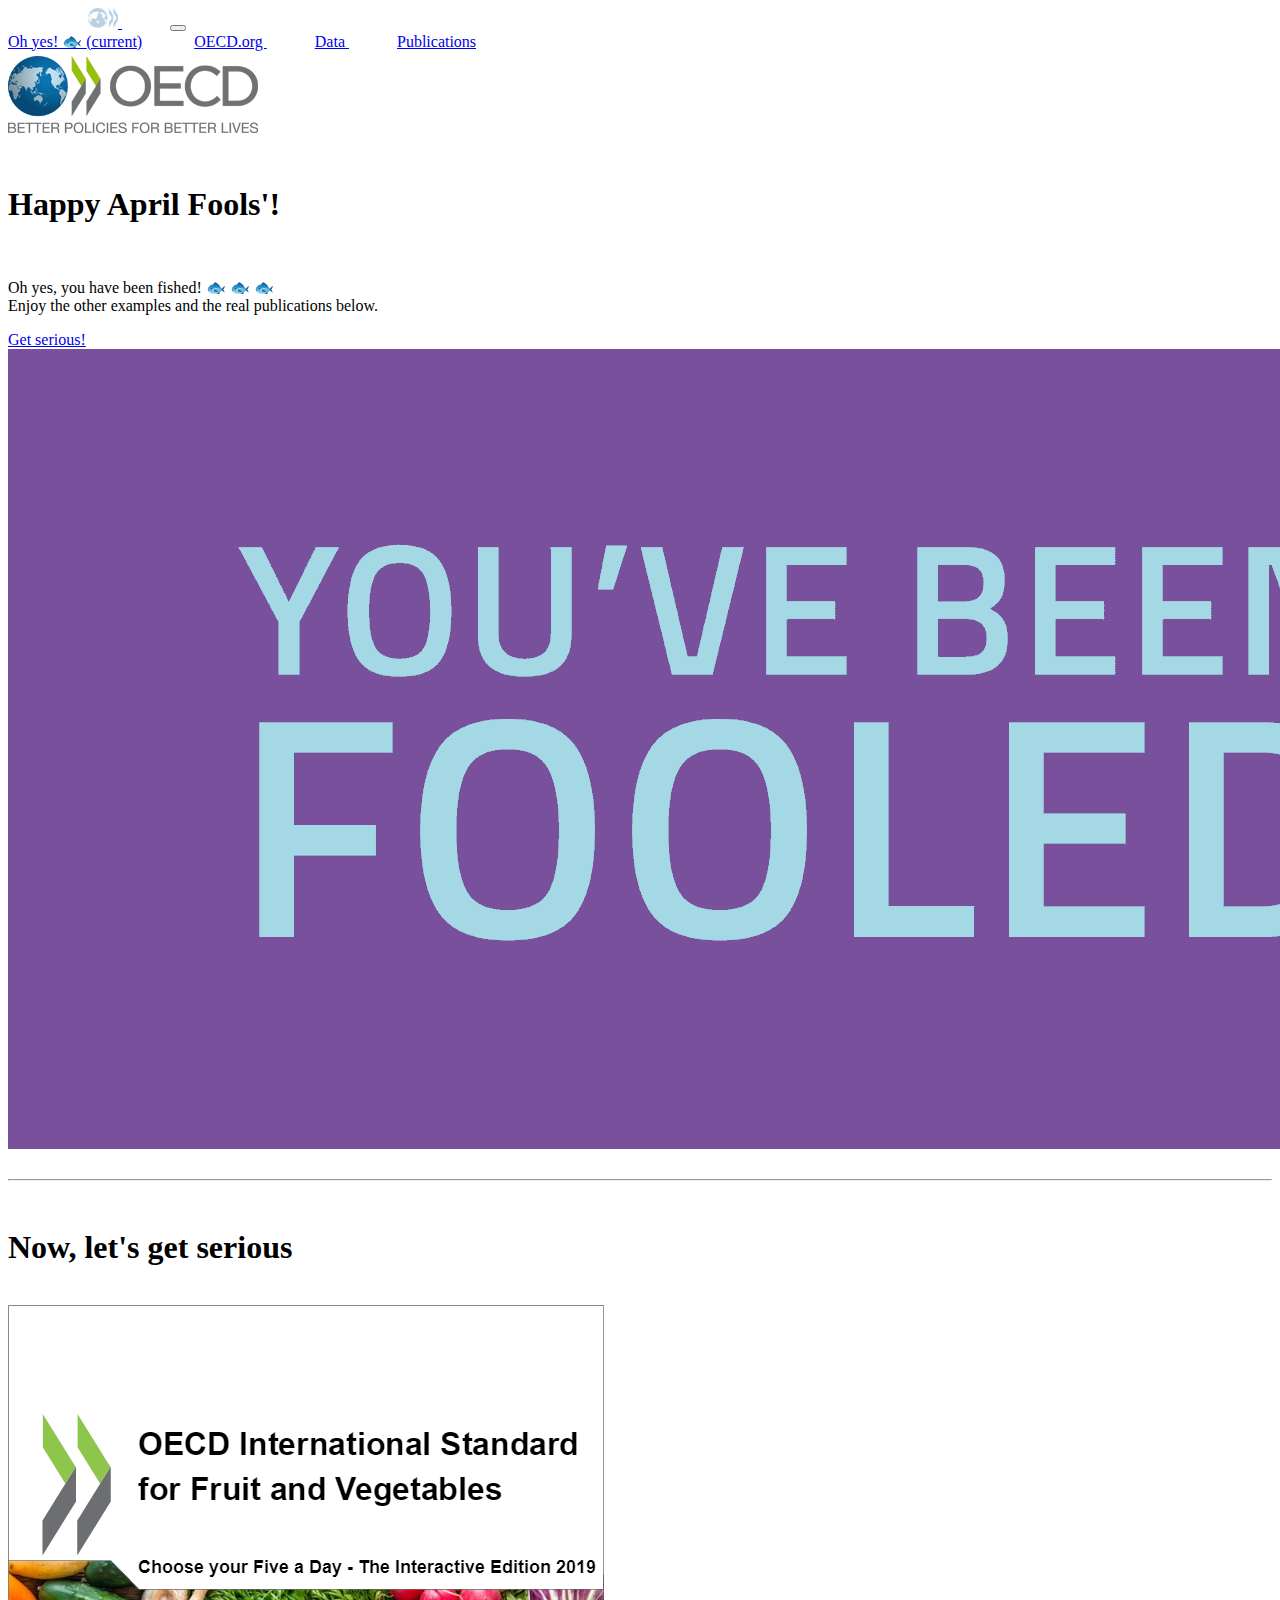
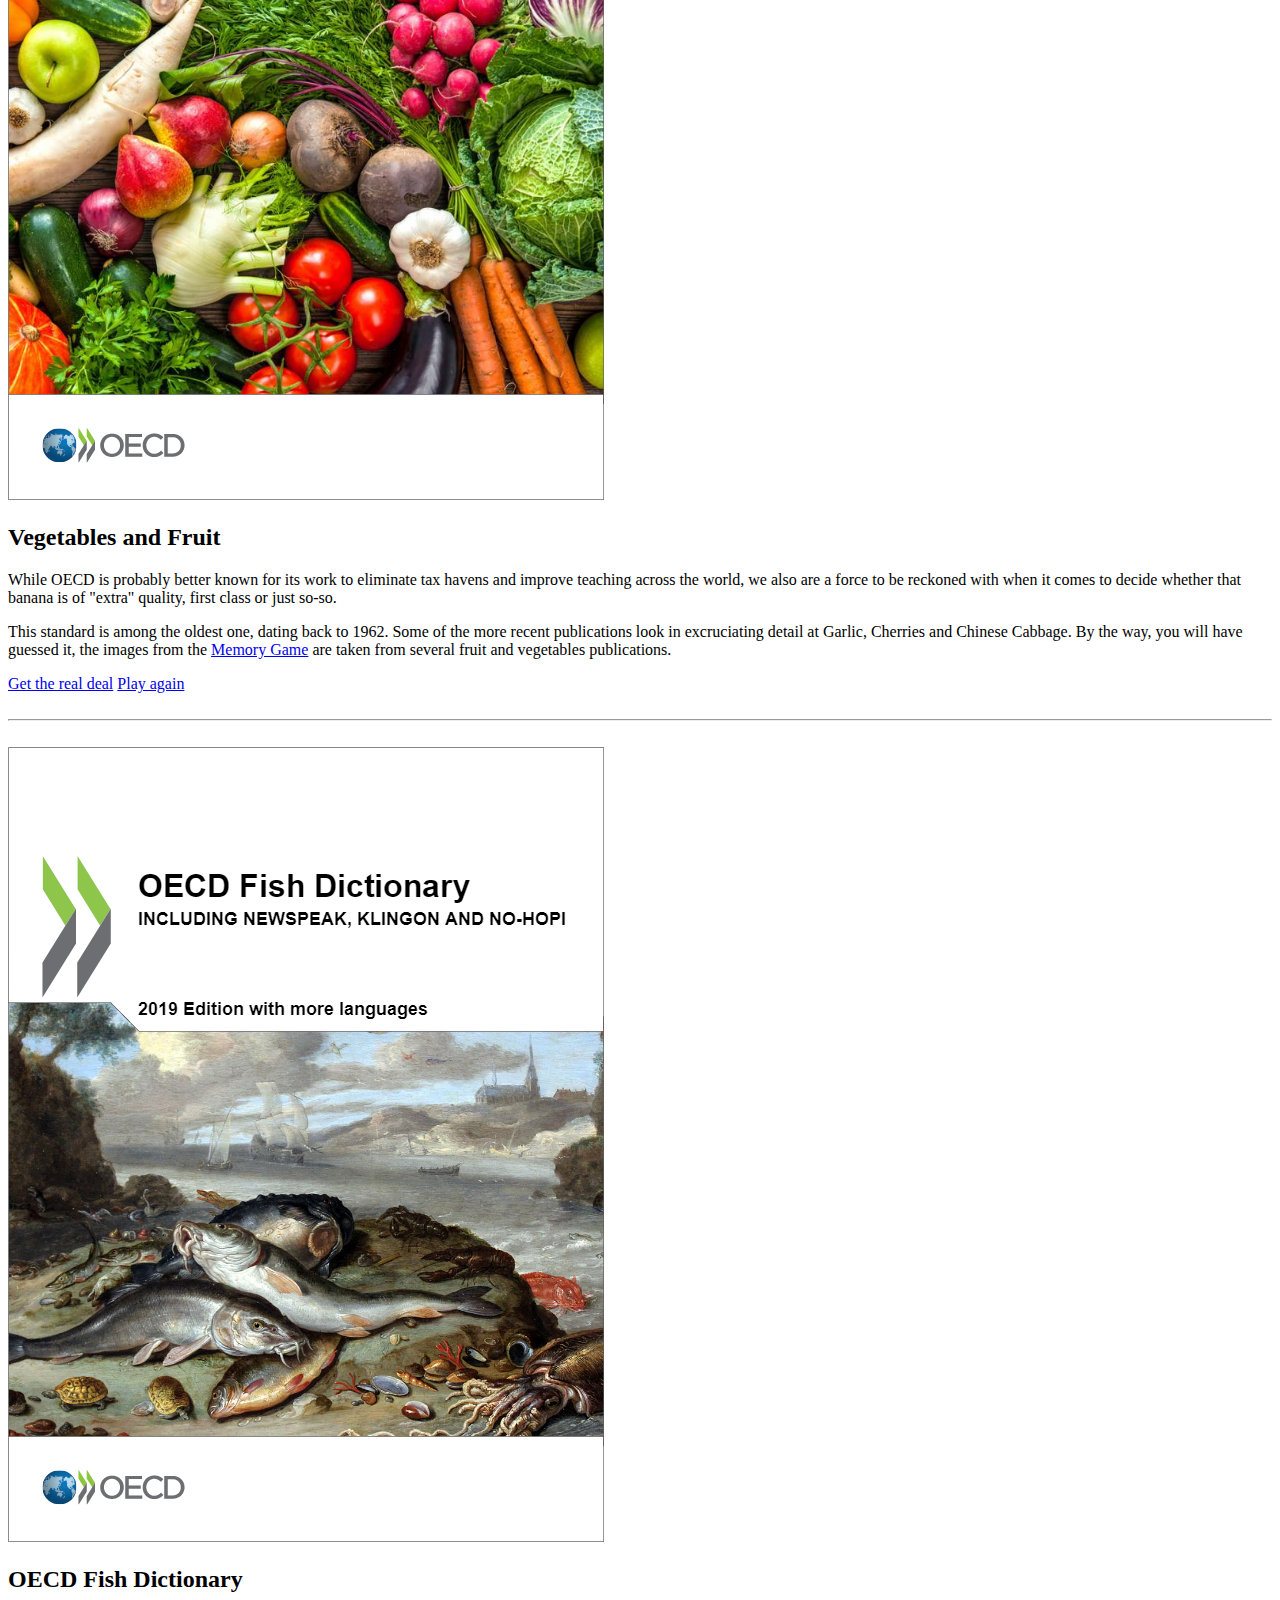
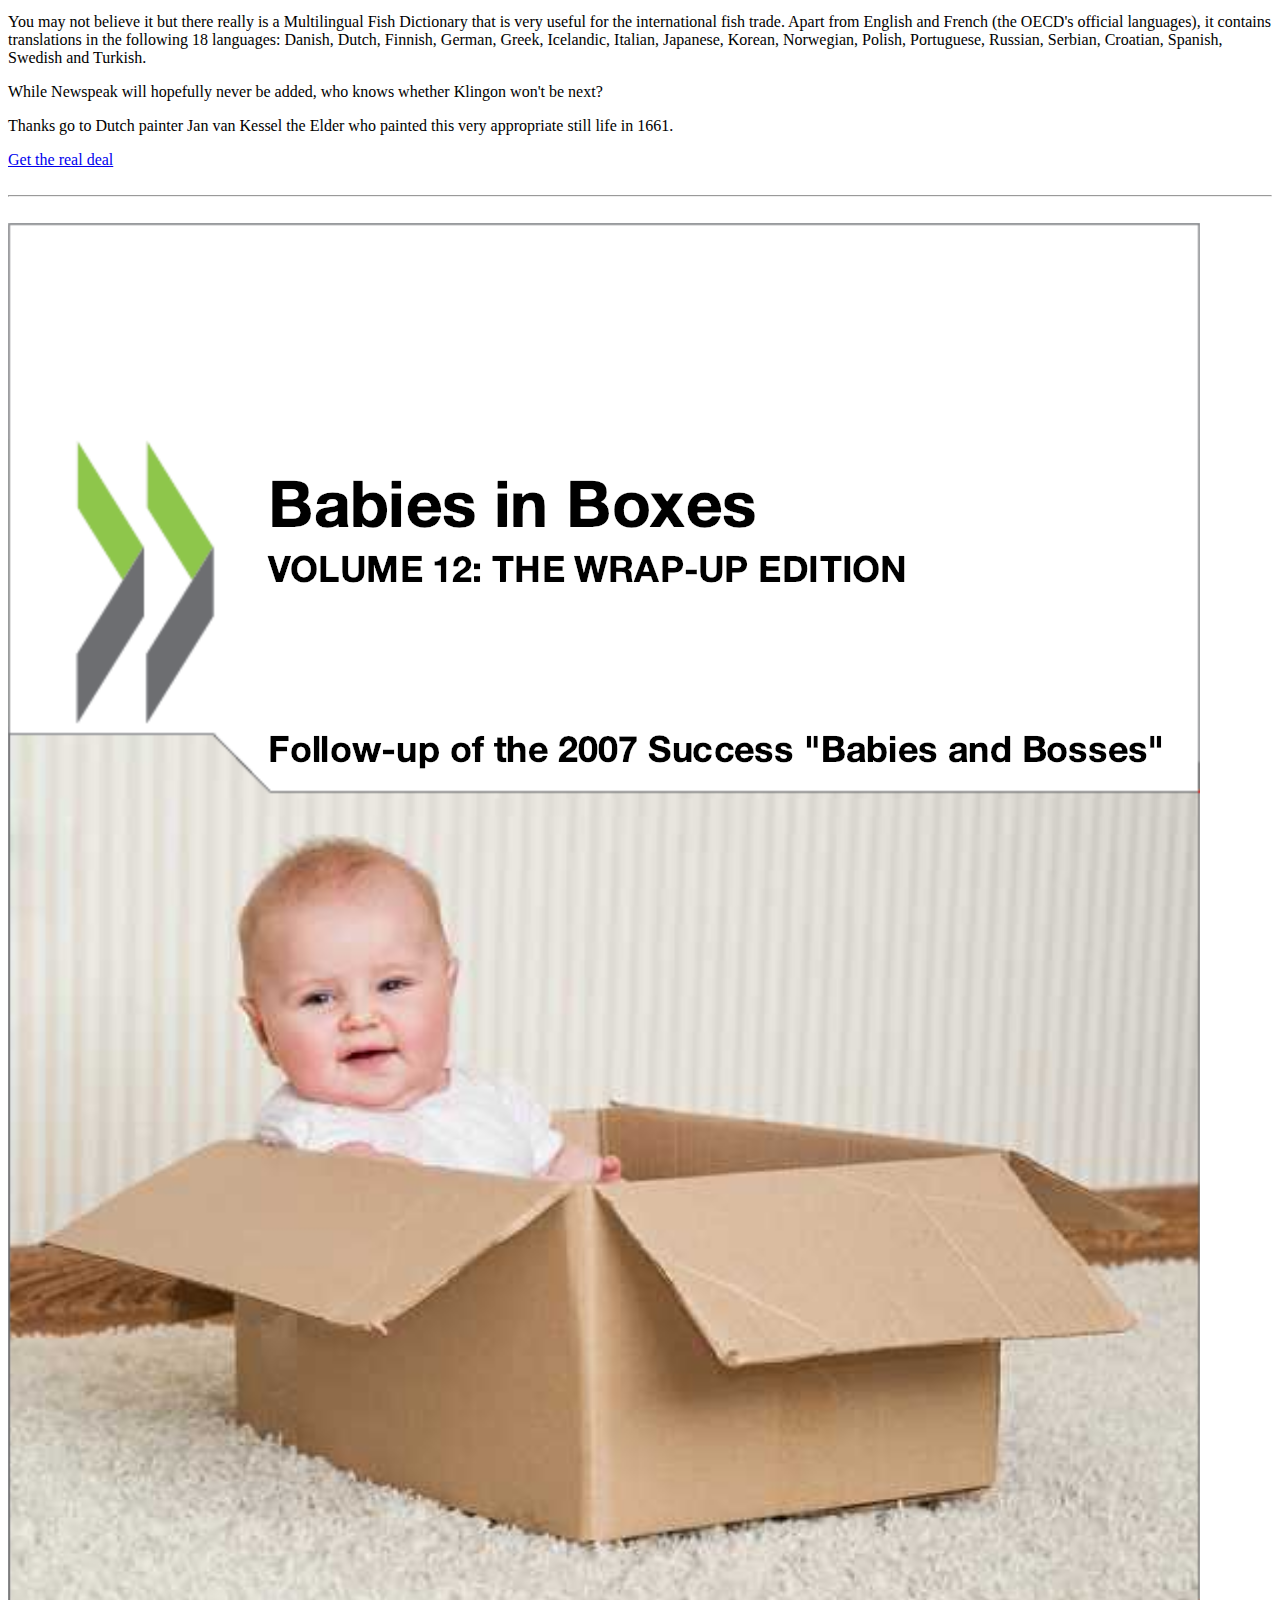
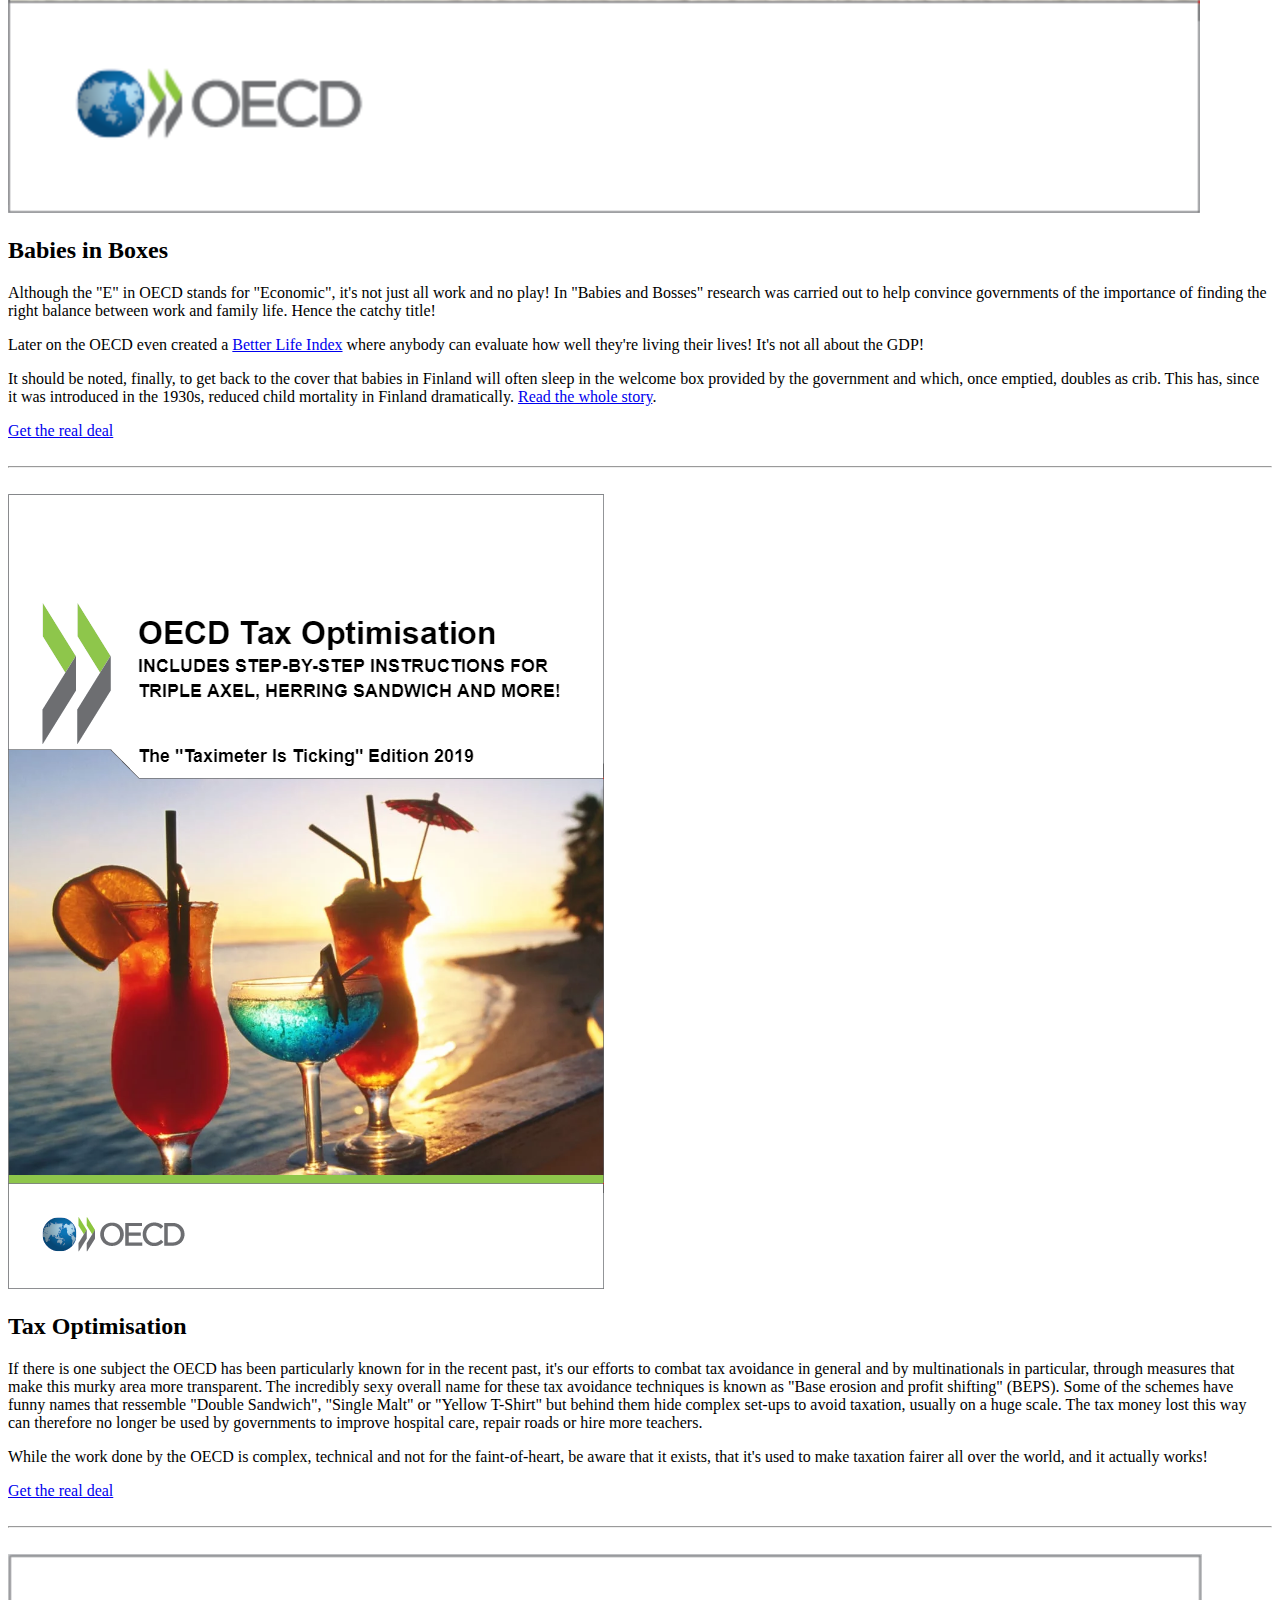
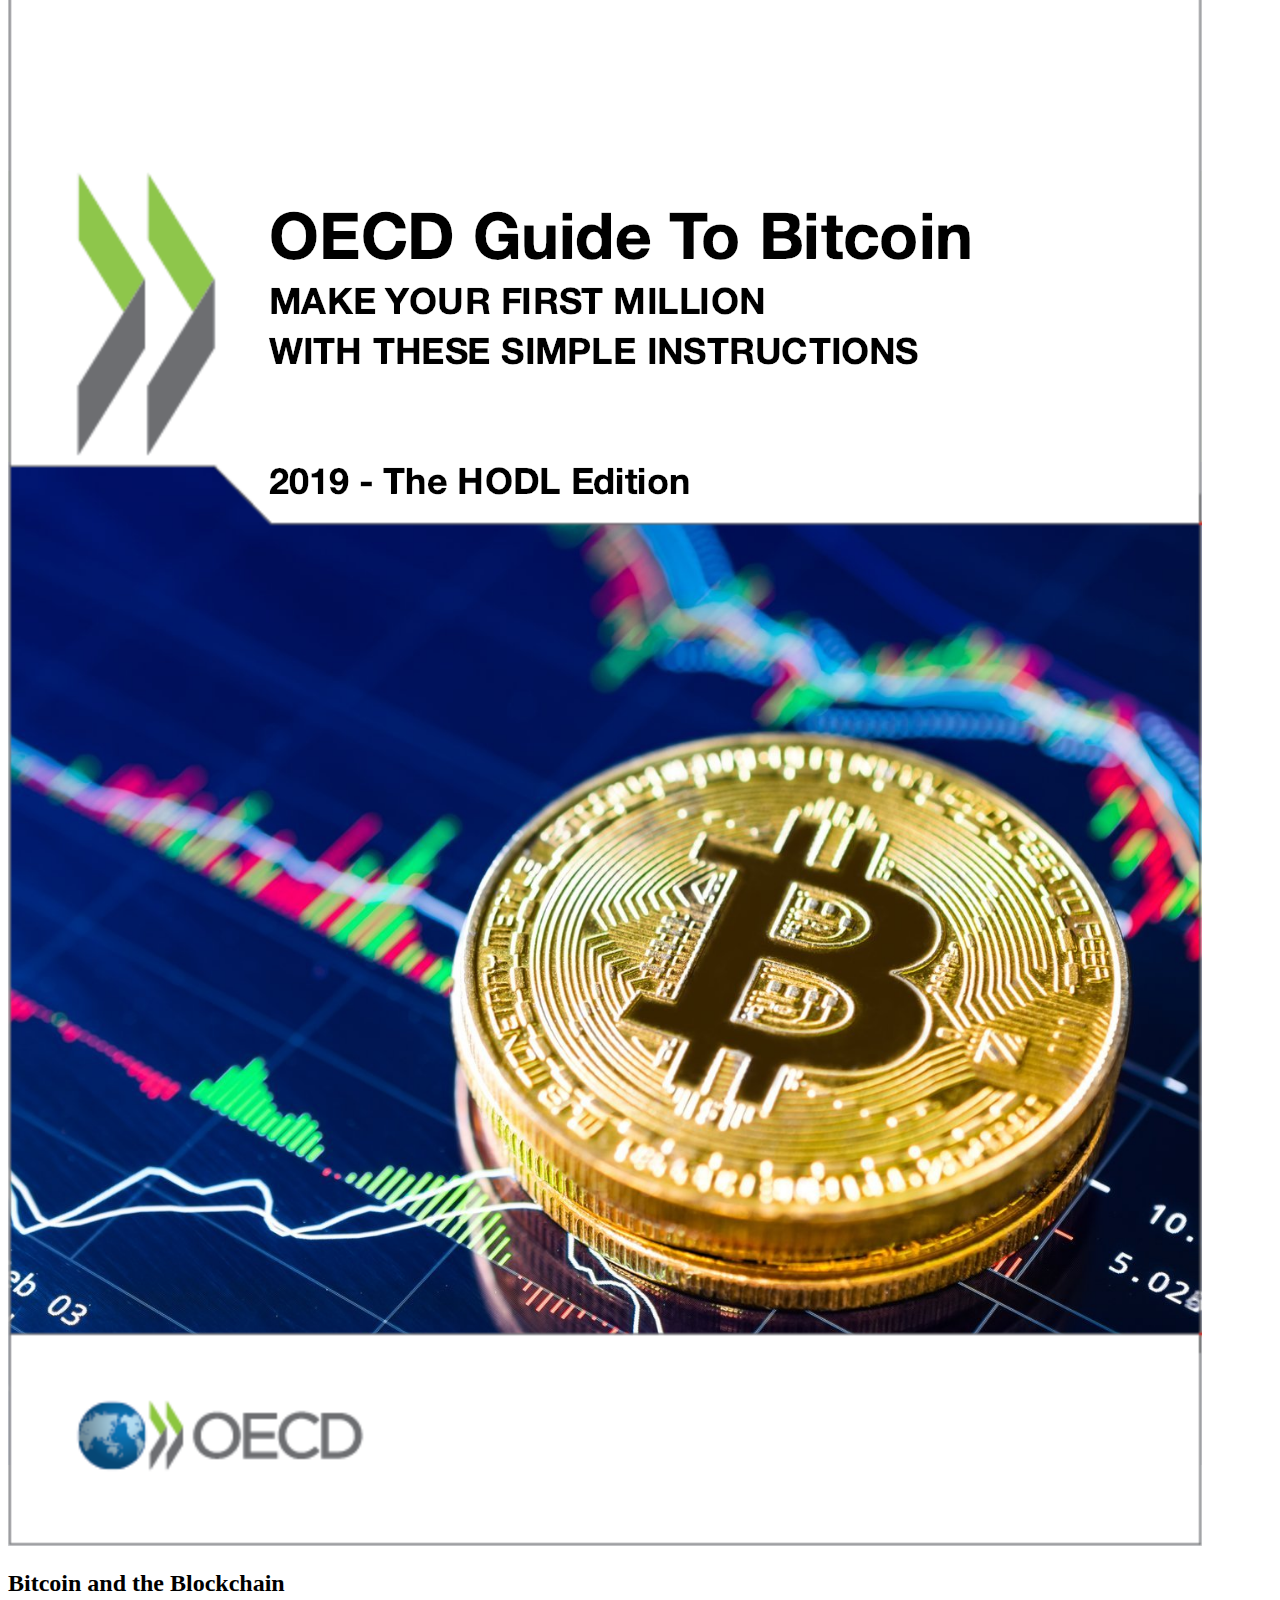
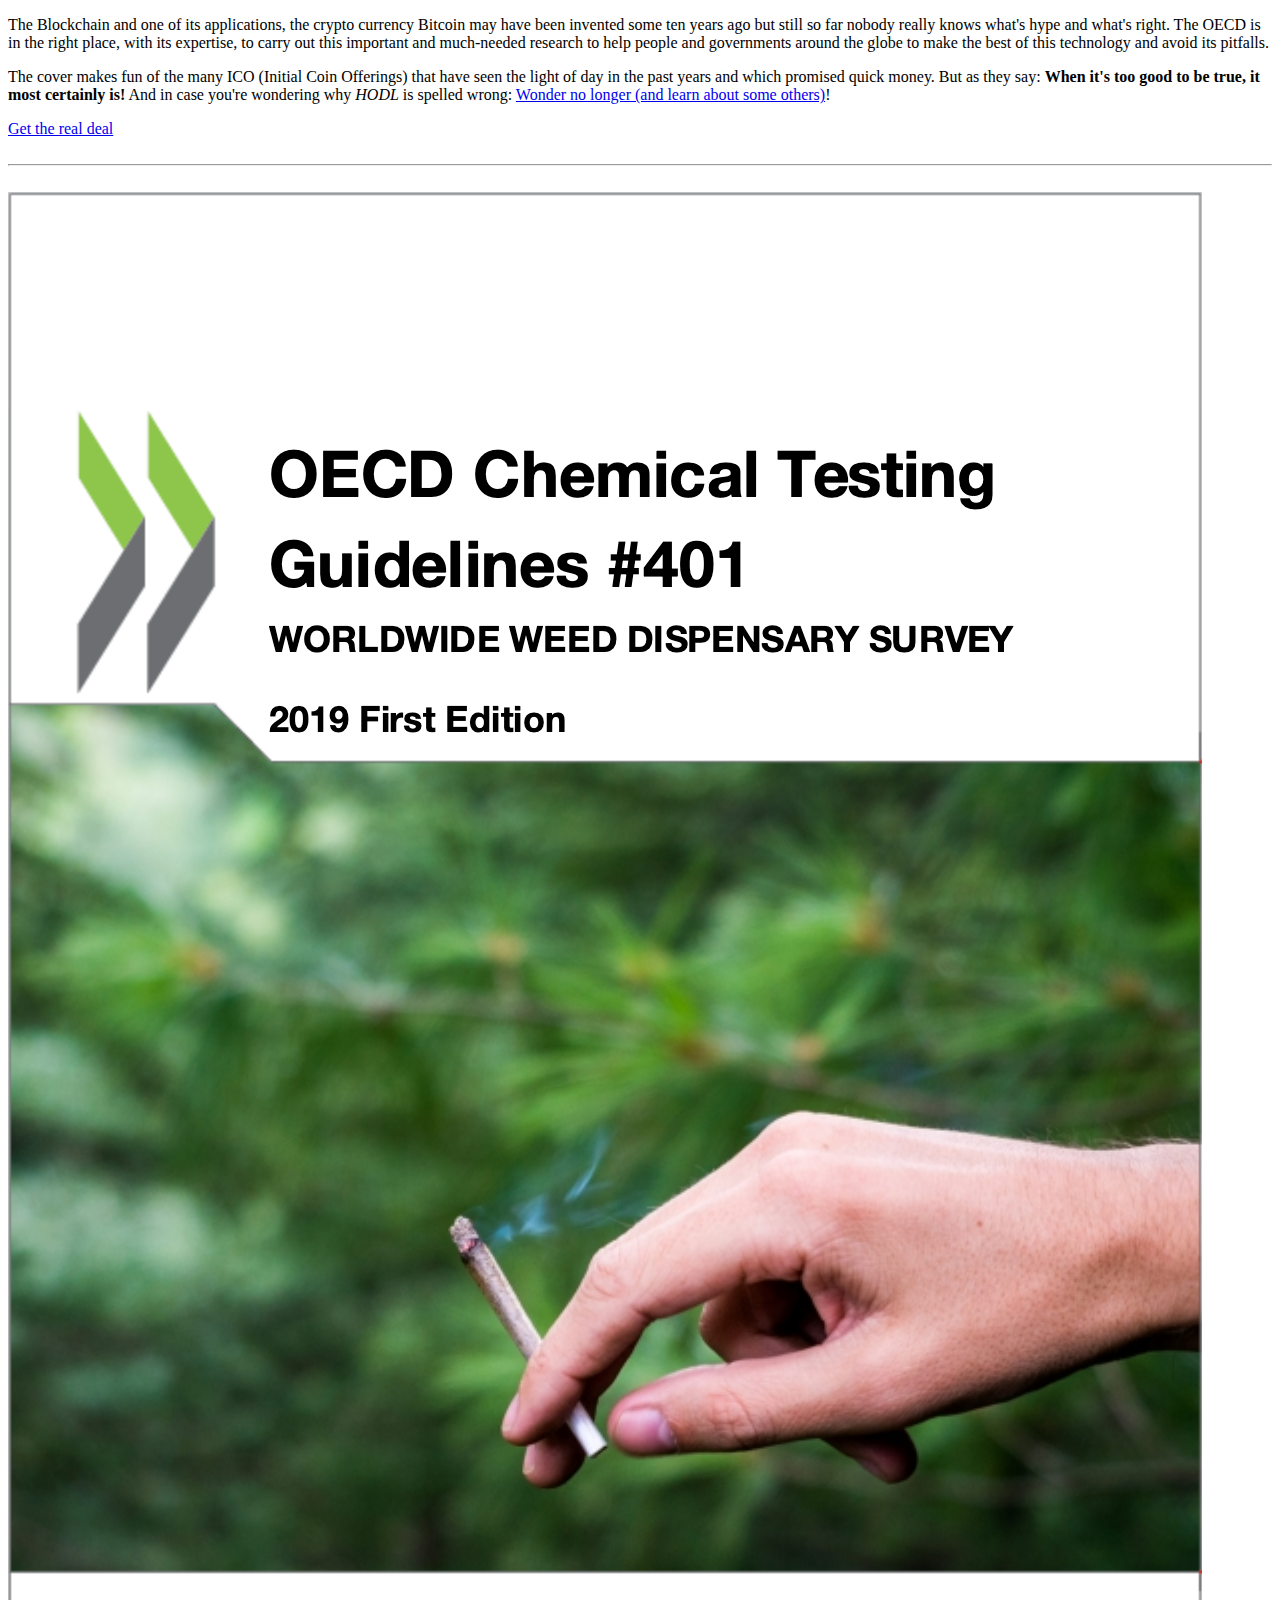
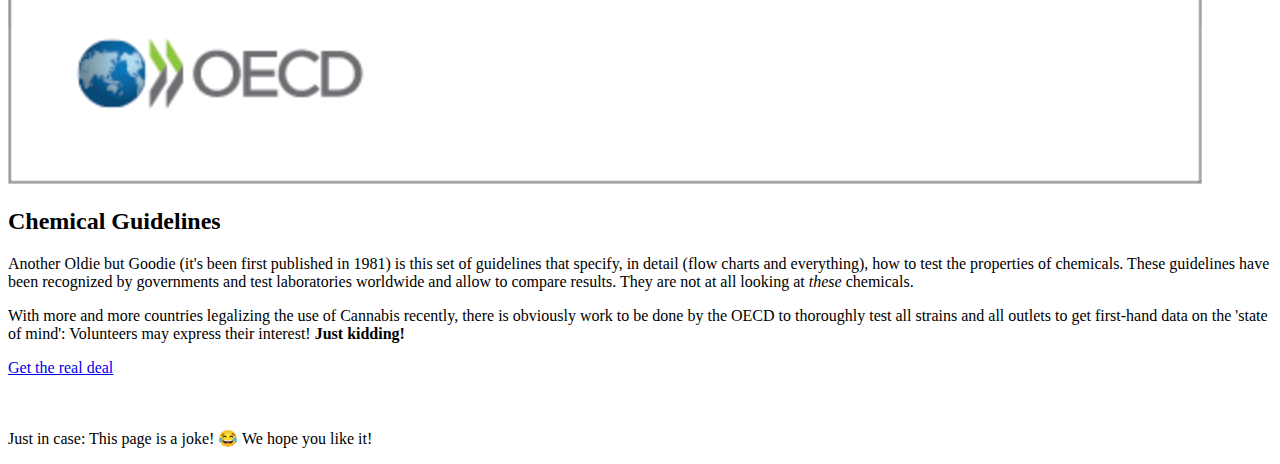
==== index.html @ ab31838f "Changing 'Chemical' blurb" ====
<!doctype html>
<html lang="en">
  <head>
    <!-- Required meta tags -->
    <meta charset="utf-8">
    <meta name="viewport" content="width=device-width, initial-scale=1, shrink-to-fit=no">

    <!-- Bootstrap CSS -->
    <link rel="stylesheet" href="https://stackpath.bootstrapcdn.com/bootstrap/4.2.1/css/bootstrap.min.css" integrity="sha384-GJzZqFGwb1QTTN6wy59ffF1BuGJpLSa9DkKMp0DgiMDm4iYMj70gZWKYbI706tWS" crossorigin="anonymous">
    <link rel="stylesheet" href="assets/style.css">
    <title>OECD wishes you a very punny April Fools' 2019</title>
    
    <!-- Global site tag (gtag.js) - Google Analytics -->
    <script async src="https://www.googletagmanager.com/gtag/js?id=UA-30989676-3"></script>
    <script>
      window.dataLayer = window.dataLayer || [];
      function gtag(){dataLayer.push(arguments);}
      gtag('js', new Date());
      gtag('config', 'UA-30989676-3');
    </script>
  </head>
    <body>
        <header class="navbar navbar-expand-lg navbar-light bg-light">
            <a class="navbar-brand" href="#" style="padding-left: 5em; padding-right: 3em;">
                <img src="assets/oecd-logo-short.png" width="30"  alt=""/>
            </a>
            <button class="navbar-toggler" type="button" data-toggle="collapse" data-target="#navbarNavAltMarkup" aria-controls="navbarNavAltMarkup" aria-expanded="false" aria-label="Toggle navigation">
                <span class="navbar-toggler-icon"></span>
            </button>
            <div class="collapse navbar-collapse" id="navbarNavAltMarkup">
                <div class="navbar-nav">
                    <a style="padding-right: 3em;" class="nav-item nav-link active" href="#">Oh yes! 🐟 <span class="sr-only">(current)</span></a>
                    <a style="padding-right: 3em;" class="nav-item nav-link" href="https://www.oecd.org/">OECD.org </a>
                    <a style="padding-right: 3em;" class="nav-item nav-link" href="https://data.oecd.org/">Data </a>
                    <a style="padding-right: 3em;" class="nav-item nav-link" href="https://www.oecd-ilibrary.org/">Publications </a>
                </div>
            </div>
        </header>

        <main role="main">
            <div class="container">
                <div id="logo">
                    <img src="assets/logo-oecd-colour.png"/>
                </div>
            </div>
            <br/>
            <section class="jumbotron text-center">
                <div class="container">
        
                    <h1 class="display-1">Happy April Fools'!</h1>
                    <br/>
                    <p class="lead text-muted">Oh yes, you have been fished! 🐟 🐟 🐟 <br/>Enjoy the other examples and the real publications below.</p>
                    <a href="#list" class="btn btn-primary" role="button">Get serious!</a>
                    <br/>
                </div>
            </section>

            <section id="video">
                <div class="container">
                    <img src="img/0401.gif" class="img-fluid" alt="Responsive image">

                    <!-- <div class="embed-responsive embed-responsive-4by3">
                        <iframe src="https://giphy.com/embed/yT5C4NUNPWAQo" 
                            class="embed-responsive-item" 
                            allowFullScreen>
                        </iframe>
                    </div> -->
                    <!--
                    <div class="embed-responsive embed-responsive-16by9">
                        <iframe class="embed-responsive-item" 
                            src="https://www.youtube-nocookie.com/embed/dQw4w9WgXcQ?controls=0" 
                            allow="accelerometer; autoplay; encrypted-media; gyroscope; picture-in-picture" 
                            allowfullscreen>
                        </iframe>
                    </div>
                    <div class="row">
                            <div class="col">
                                <p class="text-right muted"><a class="subtle-link" target="_blank" href="https://en.wikipedia.org/wiki/Rickrolling">You have been rick-rolled!</a> 😉</p>
                            </div>
                        </div>
                    </div>
                    -->
            </section>
            <br/>
            <hr class="my-3"/>
            <br/>
            <section id="list">
                <div class="container">
                    <h1>Now, let's get serious</h1>
                    <br/>
                    <div id="gallery-wrapper" class="my-3">
            
                        <!-- this is the list of publications -->
                        <section id='gallery'>

                            <div class="container py-3">
                                <div class="card no-border">
                                    <div class="row">
                                        <div class="col-md-4">
                                            <img src="img/fruit.png" class="w-100 pb-3" alt="Cover">
                                        </div>
                                        <div class="col-md-8">
                                            <h2 class="card-title">Vegetables and Fruit</h2>
                                            <p class="card-text">
                                                While OECD is probably better known for its work to eliminate tax havens and improve teaching across the world,
                                                we also are a force to be reckoned with when it comes to decide whether that banana is of "extra" quality,
                                                first class or just so-so.
                                            </p>
                                            <p class="card-text">This standard is among the oldest one, dating back to 1962. Some of the more recent publications 
                                                look in excruciating detail at Garlic, Cherries and Chinese Cabbage. By the way, you will have guessed it, the 
                                                images from the <a href="https://jfix.github.io/memory-game/memory-0401.html" target="_blank">Memory Game</a> are taken from several fruit and vegetables publications.</p>
                                            <a class="btn btn-primary" href="https://doi.org/10.1787/19935668" role="button">Get the real deal</a> 
                                            <a class="btn btn-success" href="https://jfix.github.io/memory-game/memory-0401.html" target="_blank" role="button">Play again</a>
                                        </div>            
                                    </div>
                                </div>
                            </div>
                            
                            <br/><hr/><br/>
                        
                            <div class="container py-3">
                                <div class="card no-border">
                                    <div class="row">
                                        <div class="col-md-4 order-sm-1 order-md-12">
                                            <img src="img/fish.png" class="w-100 pb-3" alt="Cover">
                                        </div>
                                        <div class="col-md-8 order-sm-12 order-md-1 pb-sm-3 text-right">
                                            <div class="card-block px-3">
                                                <h2 class="card-title">OECD Fish Dictionary</h2>
                                                <p class="card-text">
                                                    You may not believe it but there really is a Multilingual Fish Dictionary that is 
                                                    very useful for the international fish trade. Apart from English and French (the OECD's 
                                                    official languages), it contains translations in the following 18  languages: Danish, 
                                                    Dutch, Finnish, German, Greek, Icelandic, Italian, Japanese, Korean, Norwegian, Polish, 
                                                    Portuguese, Russian, Serbian, Croatian, Spanish, Swedish and Turkish.
                                                </p>
                                                <p class="card-text">While Newspeak will hopefully never be added, who knows whether Klingon won't be next?</p>
                                                <p class="card-text">Thanks go to Dutch painter Jan van Kessel the Elder who painted this very appropriate still life in 1661.</p>
                                                <a class="btn btn-primary" href="https://doi.org/10.1787/9789264056473-en-fr" role="button">Get the real deal</a>
                                            </div>
                                        </div>
                                    </div>
                                </div>
                            </div>

                            <br/><hr/><br/>

                            <div class="container py-3">
                                <div class="card no-border">
                                    <div class="row">
                                        <div class="col-md-4">
                                                <img src="img/babies.png" class="w-100 pb-3" alt="Cover">
                                            </div>
                                        <div class="col-md-8">
                                            <h2 class="card-title">Babies in Boxes</h2>
                                            <p class="card-text">
                                                Although the "E" in OECD stands for "Economic", it's not
                                                just all work and no play! In "Babies and Bosses" research was 
                                                carried out to help convince governments of the importance of
                                                finding the right balance between work and family life. Hence the
                                                catchy title!
                                            </p>
                                            <p>
                                                Later on the OECD even created a <a href="https://oe.cd/bli" target="_blank">Better Life Index</a>
                                                where anybody can evaluate how well they're living their lives! It's not all
                                                about the GDP!
                                            </p>
                                            <p>
                                                It should be noted, finally, to get back to the cover that babies in Finland 
                                                will often sleep in the welcome box provided by the government and which, once
                                                emptied, doubles as crib. This has, since it was introduced in the 1930s, reduced
                                                child mortality in Finland dramatically. <a href="https://www.bbc.com/news/magazine-22751415" target="_blank">Read the whole story</a>.
                                            </p>
                                            <a class="btn btn-primary" href="https://doi.org/10.1787/9789264032477-en" role="button">Get the real deal</a>
                                        </div>
                                    </div>
                                </div>
                            </div>

                            <br/> <hr/><br/>

                            <div class="container py-3">
                              <div class="card no-border">
                                <div class="row">
                                    <div class="col-md-4 order-sm-1 order-md-12">
                                        <img src="img/tax.png" class="w-100 pb-3" alt="Cover">
                                    </div>
                                    <div class="col-md-8 order-sm-12 order-md-1 pb-sm-3 text-right">
                                        <div class="card-block px-3">
                                            <h2 class="card-title">Tax Optimisation</h2>
                                            <p class="card-text">
                                                If there is one subject the OECD has been particularly known for in the recent past, 
                                                it's our efforts to combat tax avoidance in general and by multinationals 
                                                in particular, through measures that make this murky area more transparent. 
                                                The incredibly sexy overall name for these tax avoidance techniques is known 
                                                as "Base erosion and profit shifting" (BEPS).  Some of the schemes have funny 
                                                names that ressemble "Double Sandwich", "Single Malt" or "Yellow T-Shirt" but behind them 
                                                hide complex set-ups to avoid taxation, usually on a huge scale. The tax money lost this way
                                                can therefore no longer be used by governments to improve hospital care, repair roads
                                                or hire more teachers. 
                                            </p>
                                            <p class="card-text">
                                                While the work done by the OECD is complex, technical and not for the 
                                                faint-of-heart, be aware that it exists, that it's used to make taxation 
                                                fairer all over the world, and it actually works!
                                            </p>
                                            <a class="btn btn-primary" href="https://doi.org/10.1787/23132612" role="button">Get the real deal</a>
                                        </div>
                                    </div>
                                  </div>
                                </div>
                              </div>
                            </div>

                            <br/><hr/><br/>

                            <div class="container py-3">
                                <div class="card no-border">
                                    <div class="row">
                                        <div class="col-md-4">
                                                <img src="img/bitcoin.png" class="w-100 pb-3" alt="Cover">
                                            </div>
                                        <div class="col-md-8">
                                            <h2 class="card-title">Bitcoin and the Blockchain</h2>
                                            <p class="card-text">
                                                The Blockchain and one of its applications, the crypto currency Bitcoin may have been invented
                                                some ten years ago but still so far nobody really knows what's hype and what's right. The OECD
                                                is in the right place, with its expertise, to carry out this important and much-needed research
                                                to help people and governments around the globe to make the best of this technology and avoid 
                                                its pitfalls.
                                            </p>
                                            <p class="card-text">
                                                The cover makes fun of the many ICO (Initial Coin Offerings) that have seen the light of day in the past years
                                                and which promised quick money. But as they say: <strong>When it's too good to be true, it most certainly is!</strong>
                                                And in case you're wondering why <em>HODL</em> is spelled wrong: 
                                                <a target="_blank" href="https://qz.com/878728/buy-and-hodl-just-dont-get-rekt-the-slang-that-gets-you-taken-seriously-as-a-bitcoin-trader"
                                                >Wonder no longer (and learn about some others)</a>!
                                            </p>
                                            <a class="btn btn-primary" href="https://doi.org/10.1787/5jz2pwjd9t20-en" role="button">Get the real deal</a>
                                        </div>
                                    </div>
                                </div>
                            </div>

                            <br/> <hr/><br/>
                            
                            <div class="container py-3">
                                <div class="card no-border">
                                    <div class="row">
                                        <div class="col-md-4 order-sm-1 order-md-12">
                                            <img src="img/chemical.png" class="w-100 pb-3" alt="Cover">
                                        </div>
                                        <div class="col-md-8 order-sm-12 order-md-1 pb-sm-3 text-right">
                                            <h2 class="card-title">Chemical Guidelines</h2>
                                            <p class="card-text">
                                                Another Oldie but Goodie (it's been first published in 1981) is this set of guidelines 
                                                that specify, in detail (flow charts and everything), how to test the properties of chemicals. 
                                                These guidelines have been recognized by governments and test laboratories worldwide and allow 
                                                to compare results. They are not at all looking at <em>these</em> chemicals. 
                                            </p>
                                            <p class="card-text">
                                                With more and more countries legalizing the use of Cannabis recently, 
                                                there is obviously work to be done by the OECD to thoroughly test all strains and all outlets to 
                                                get first-hand data on the 'state of mind': Volunteers may express their interest! <strong>Just kidding!</strong>
                                            </p>
                                            <a class="btn btn-primary" href="https://doi.org/10.1787/20745788" role="button">Get the real deal</a>
                                        </div>    
                                    </div>
                                </div>
                            </div>
                          </section>
                        <br/>
                        <br/>
                    </div>
                </div>
            </section> 
            <footer class="footer mt-auto py-3 bg-dark text-muted">
            <div class="container">
                <p class="text-center">Just in case: This page is a joke! 😂 We hope you like it!</p>
            </div>
        </footer>
        </main>

       
        <!-- Optional JavaScript -->
        <!-- jQuery first, then Popper.js, then Bootstrap JS -->
        <script src="https://code.jquery.com/jquery-3.3.1.slim.min.js" integrity="sha384-q8i/X+965DzO0rT7abK41JStQIAqVgRVzpbzo5smXKp4YfRvH+8abtTE1Pi6jizo" crossorigin="anonymous"></script>
        <script src="https://cdnjs.cloudflare.com/ajax/libs/popper.js/1.14.6/umd/popper.min.js" integrity="sha384-wHAiFfRlMFy6i5SRaxvfOCifBUQy1xHdJ/yoi7FRNXMRBu5WHdZYu1hA6ZOblgut" crossorigin="anonymous"></script>
        <script src="https://stackpath.bootstrapcdn.com/bootstrap/4.2.1/js/bootstrap.min.js" integrity="sha384-B0UglyR+jN6CkvvICOB2joaf5I4l3gm9GU6Hc1og6Ls7i6U/mkkaduKaBhlAXv9k" crossorigin="anonymous"></script>
    </body>
</html>
---- assets/style.css ----
/* main > .container {
    padding: 60px 15px 0;
}
  
.footer {
    background-color: #f5f5f5;
}
  
.footer > .container {
    padding-right: 15px;
    padding-left: 15px;
} */

/* Modifier class for 4:3 aspect ratio */
.embed-responsive-4by3 {
  padding-bottom: 75%;
}

.cover {
    max-width: 20vw;
    min-width: 200px;
}
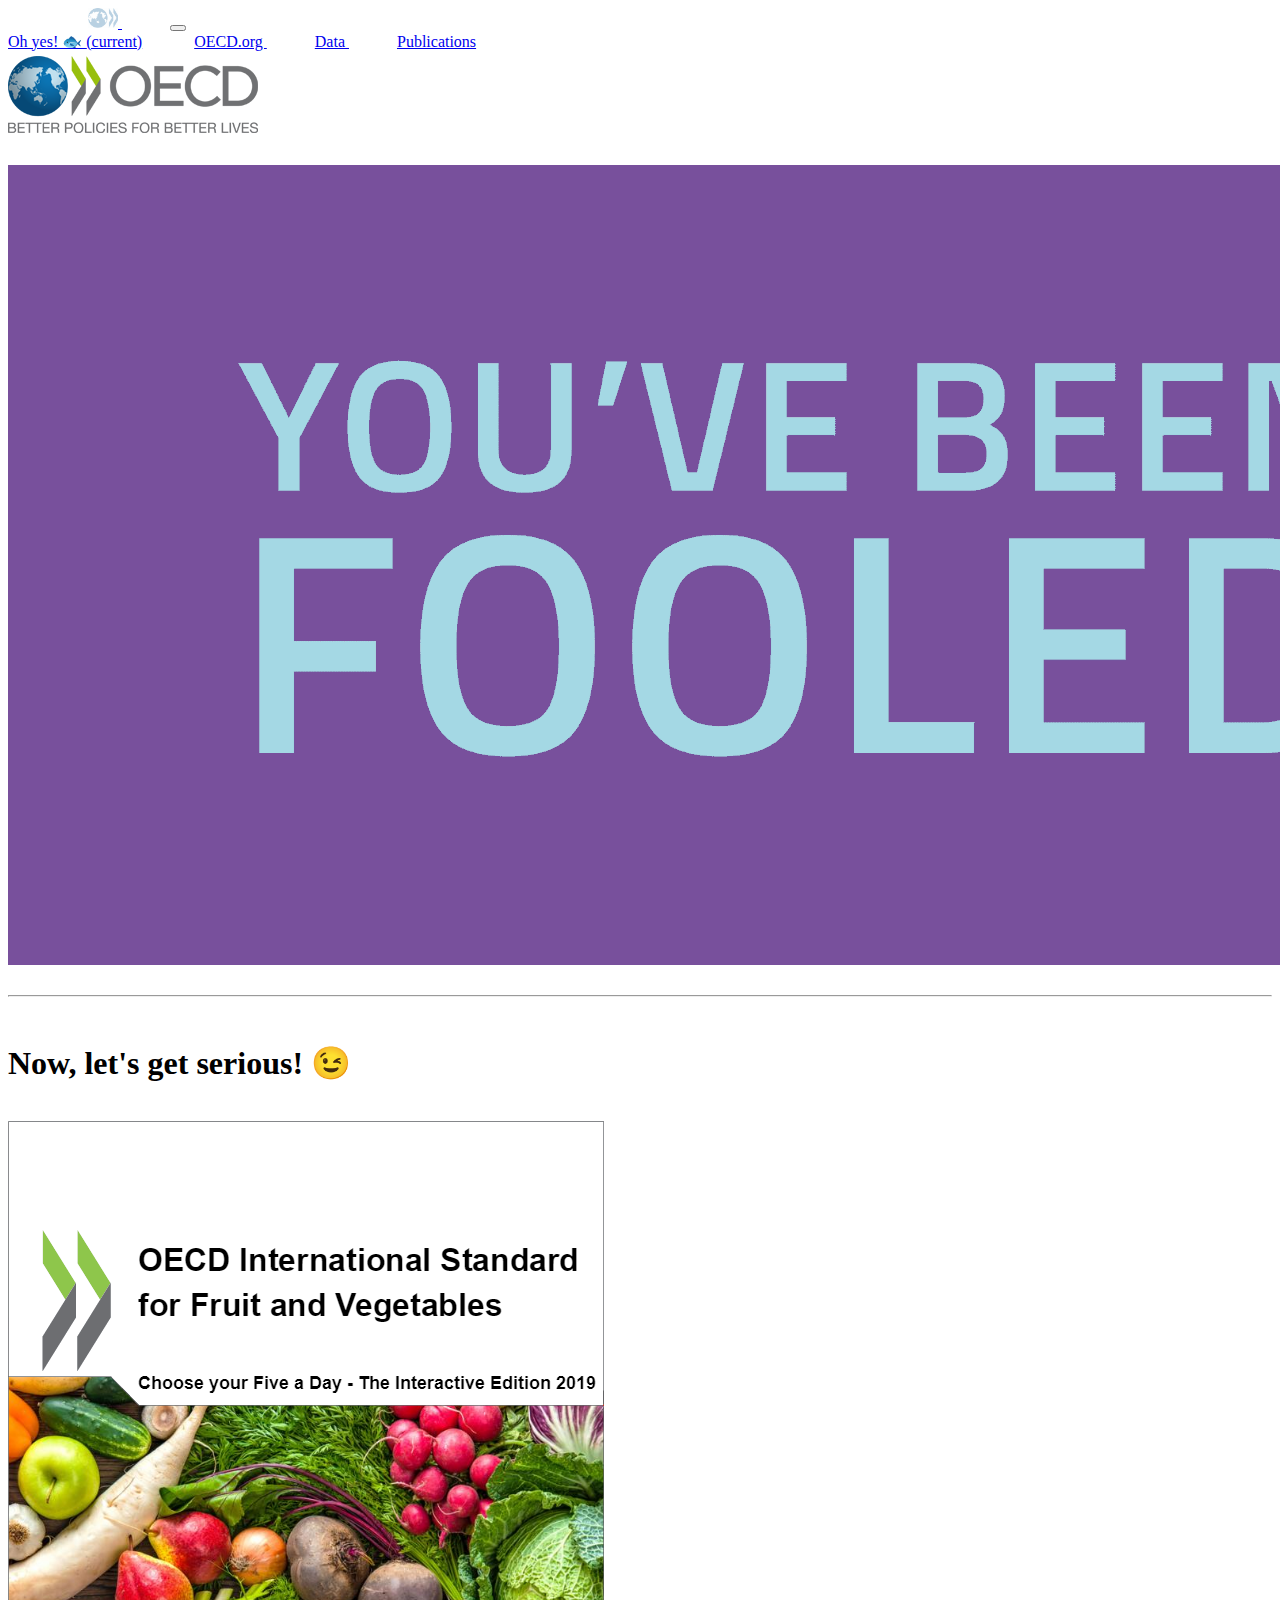
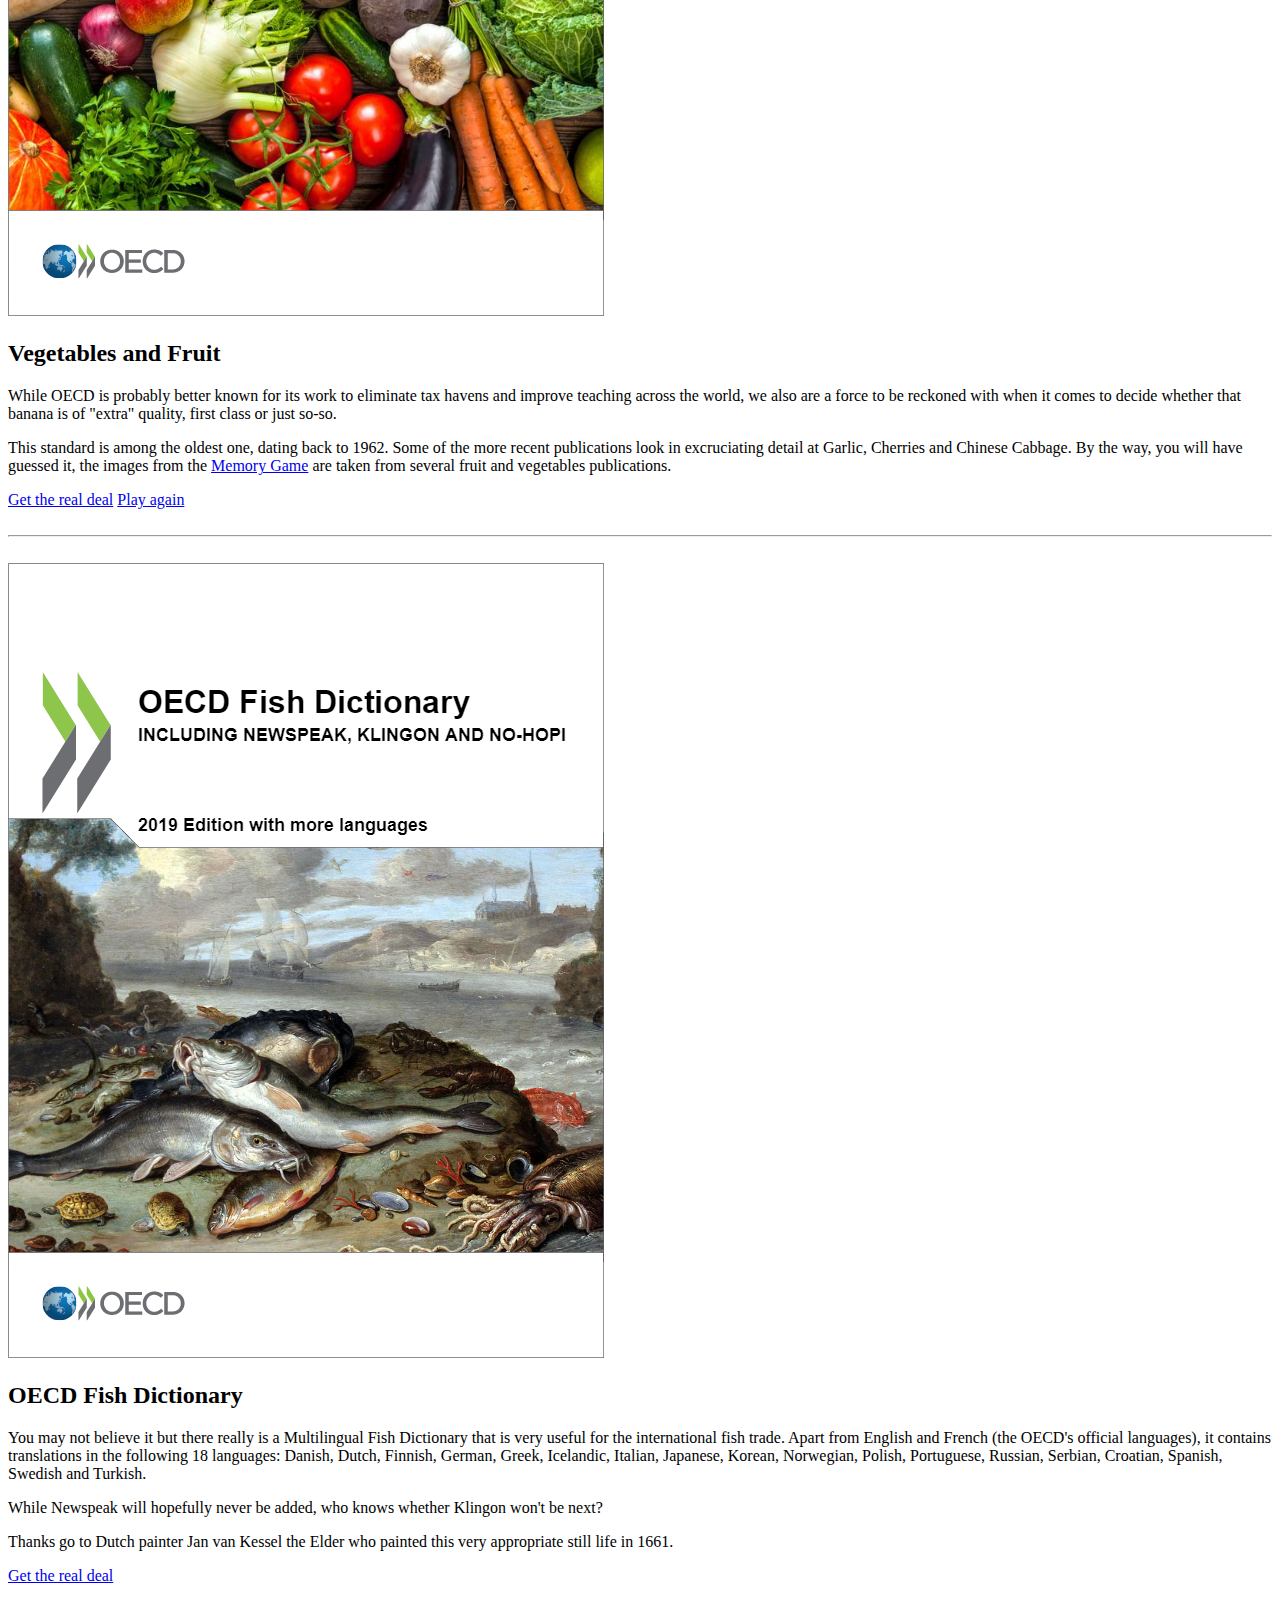
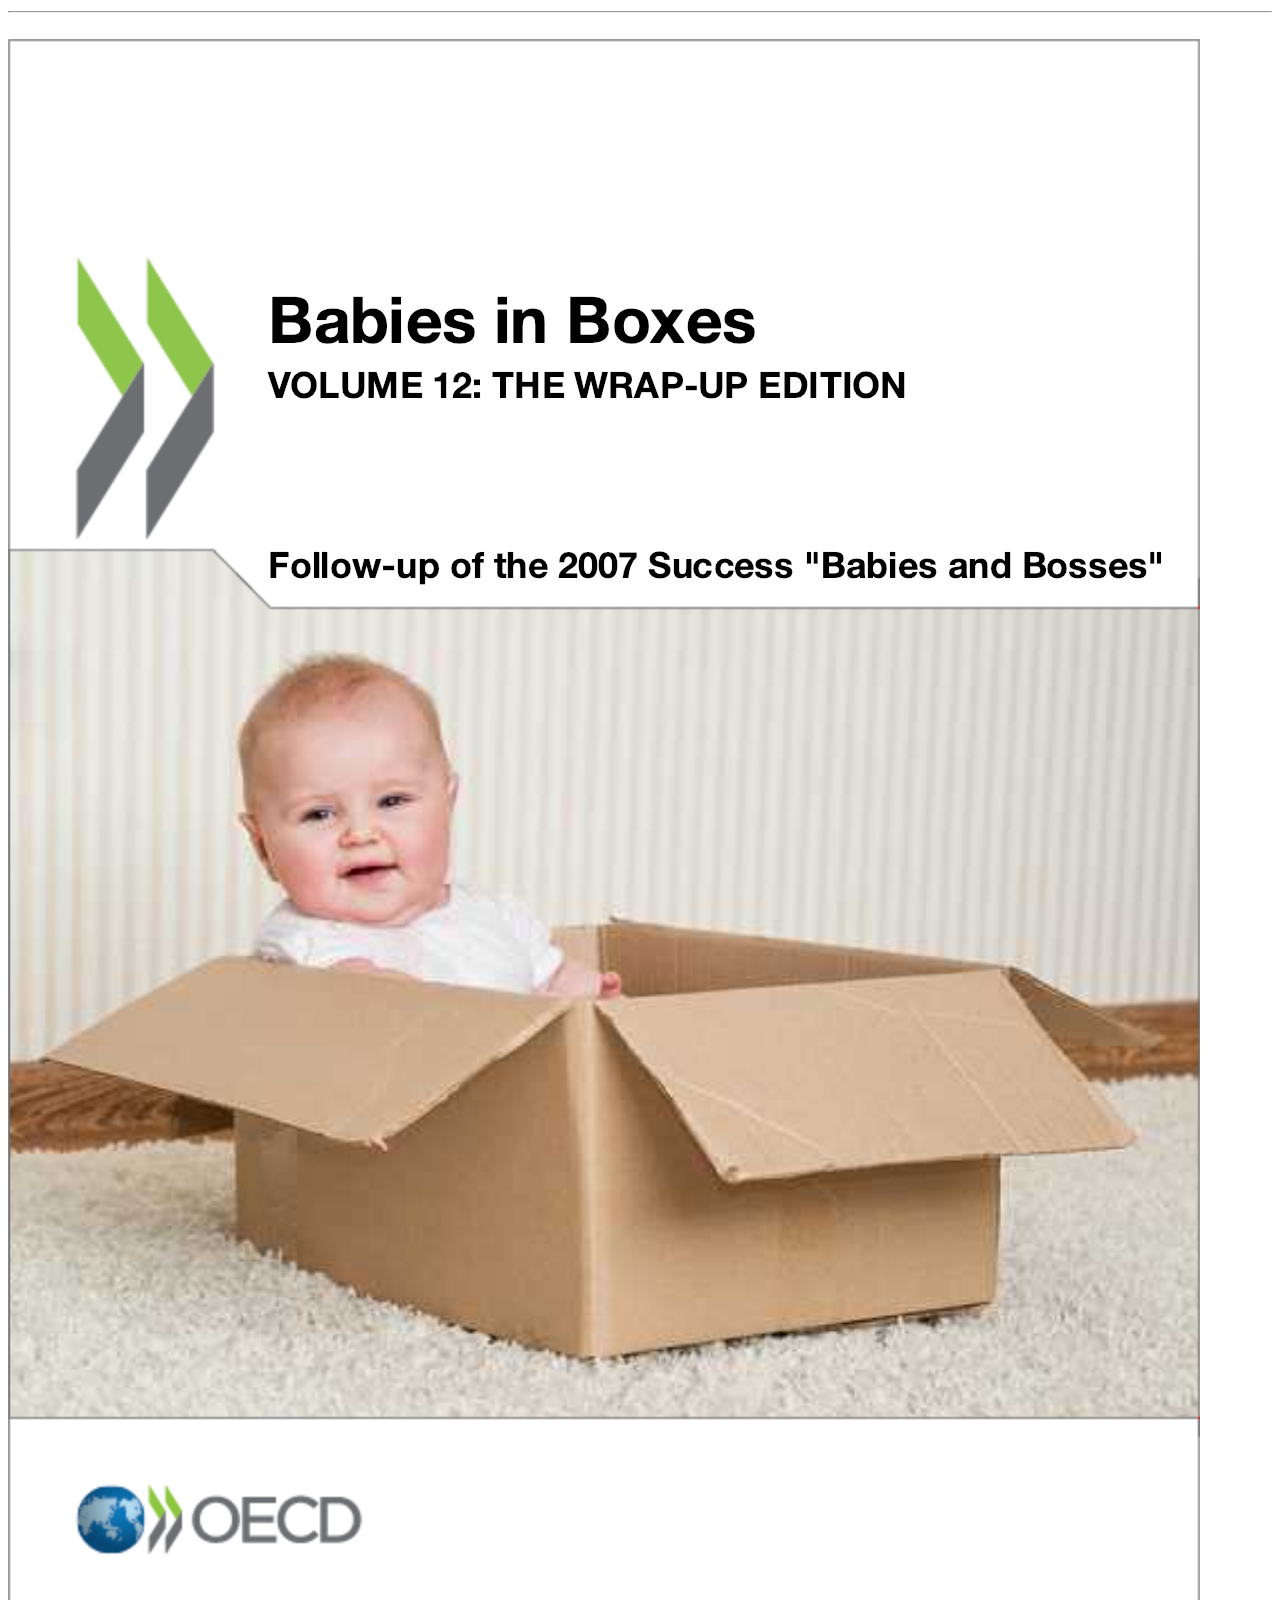
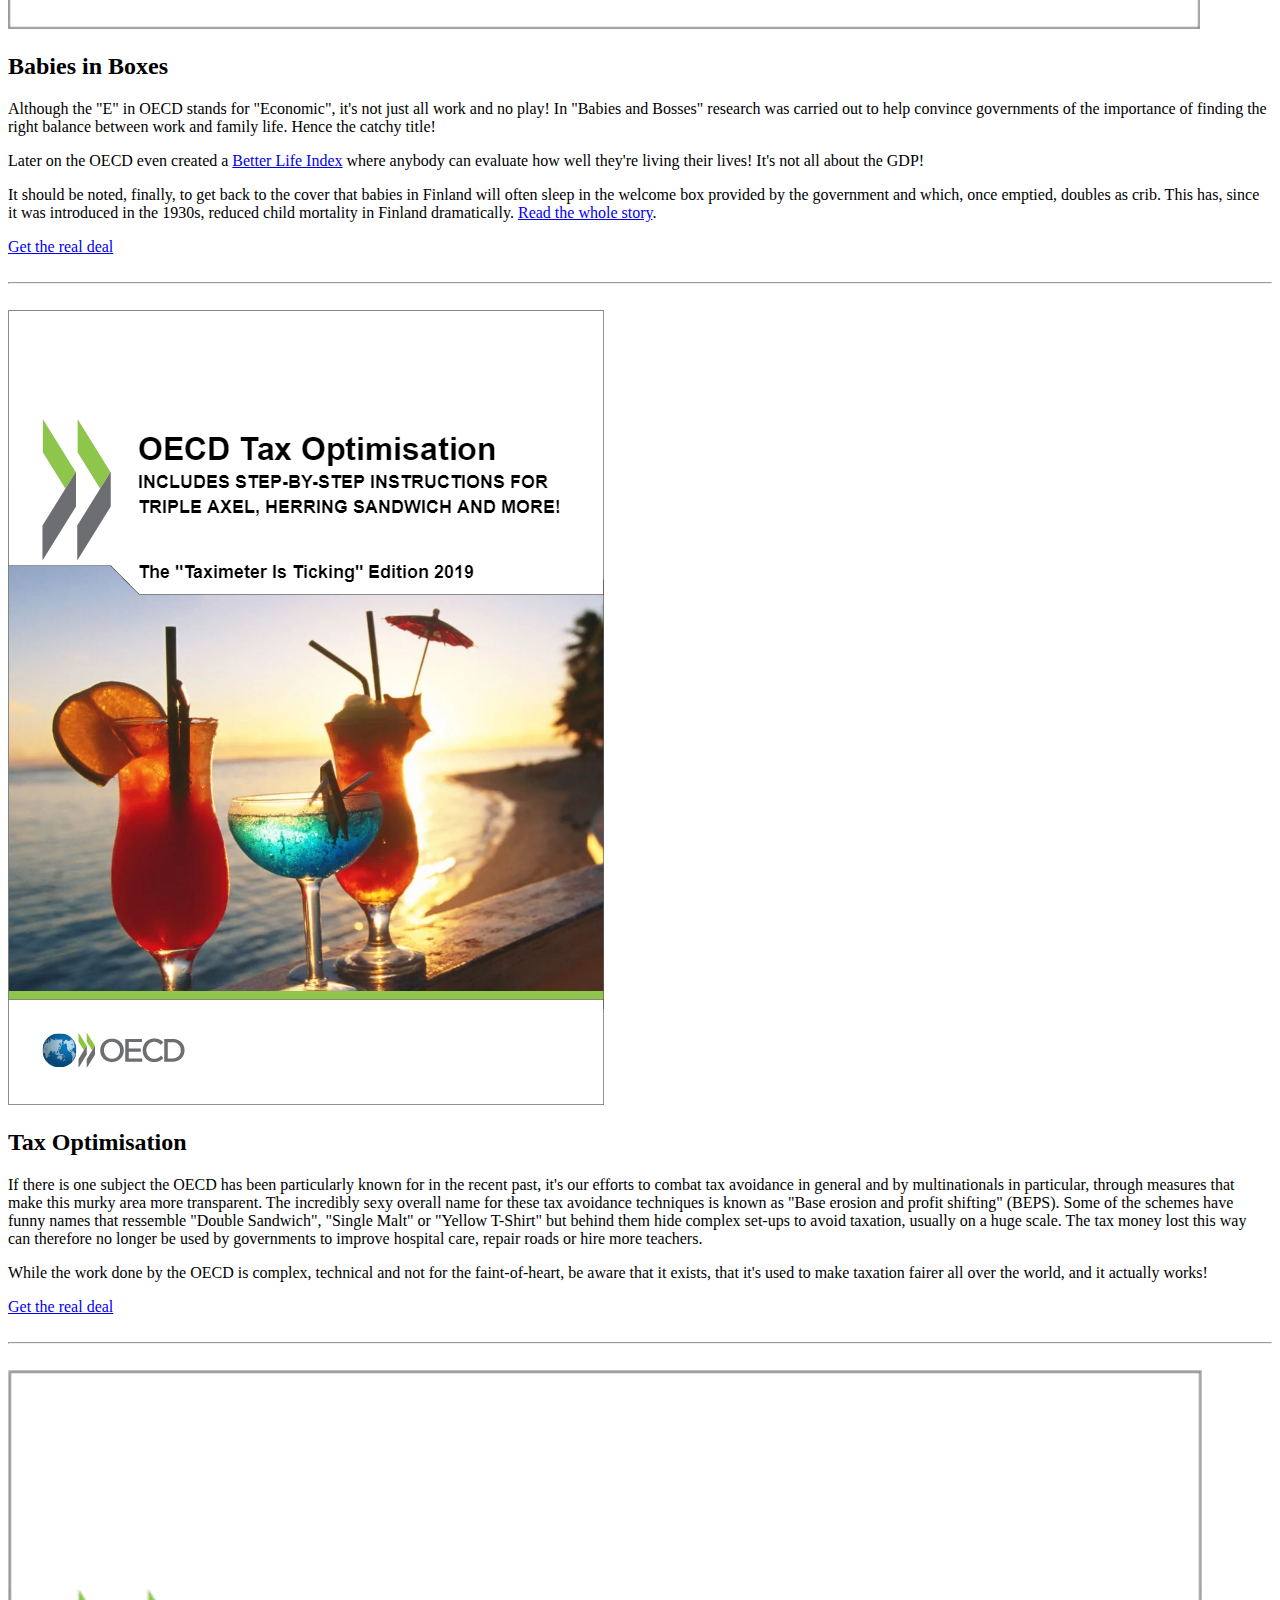
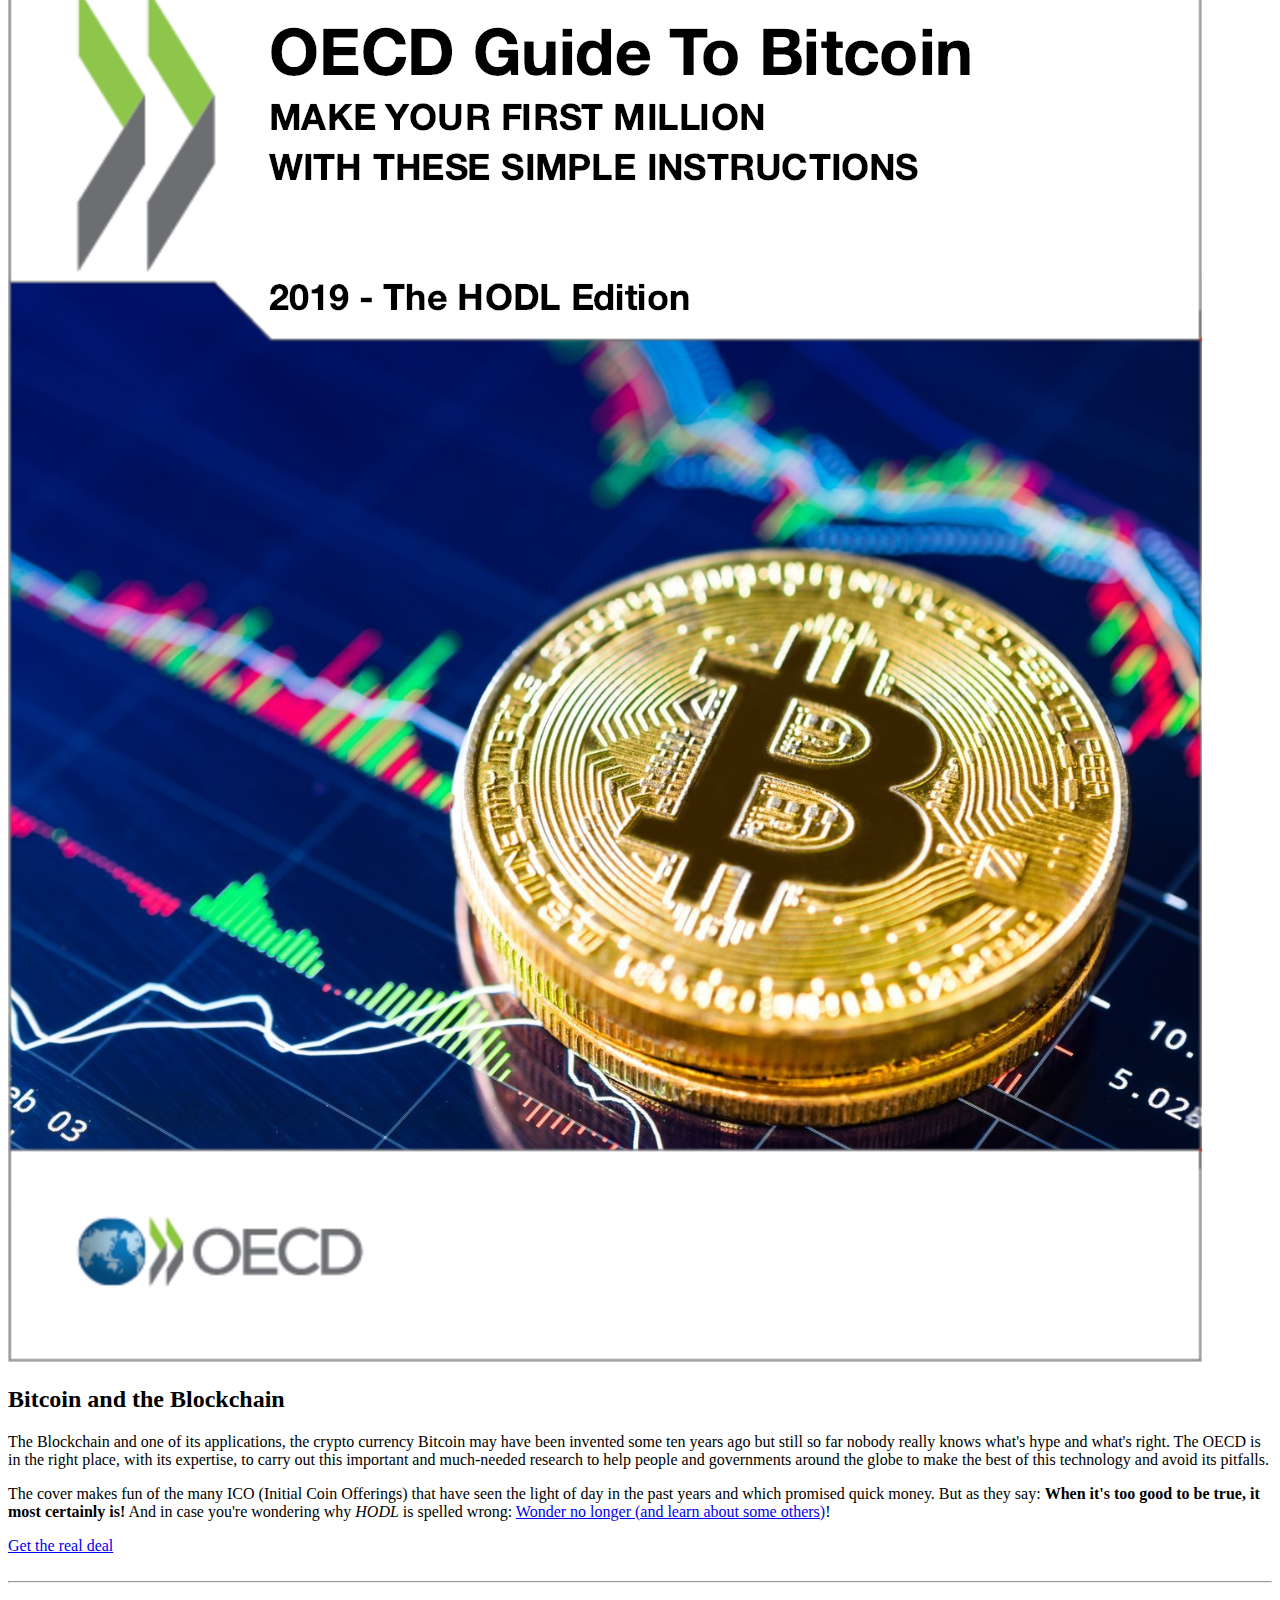
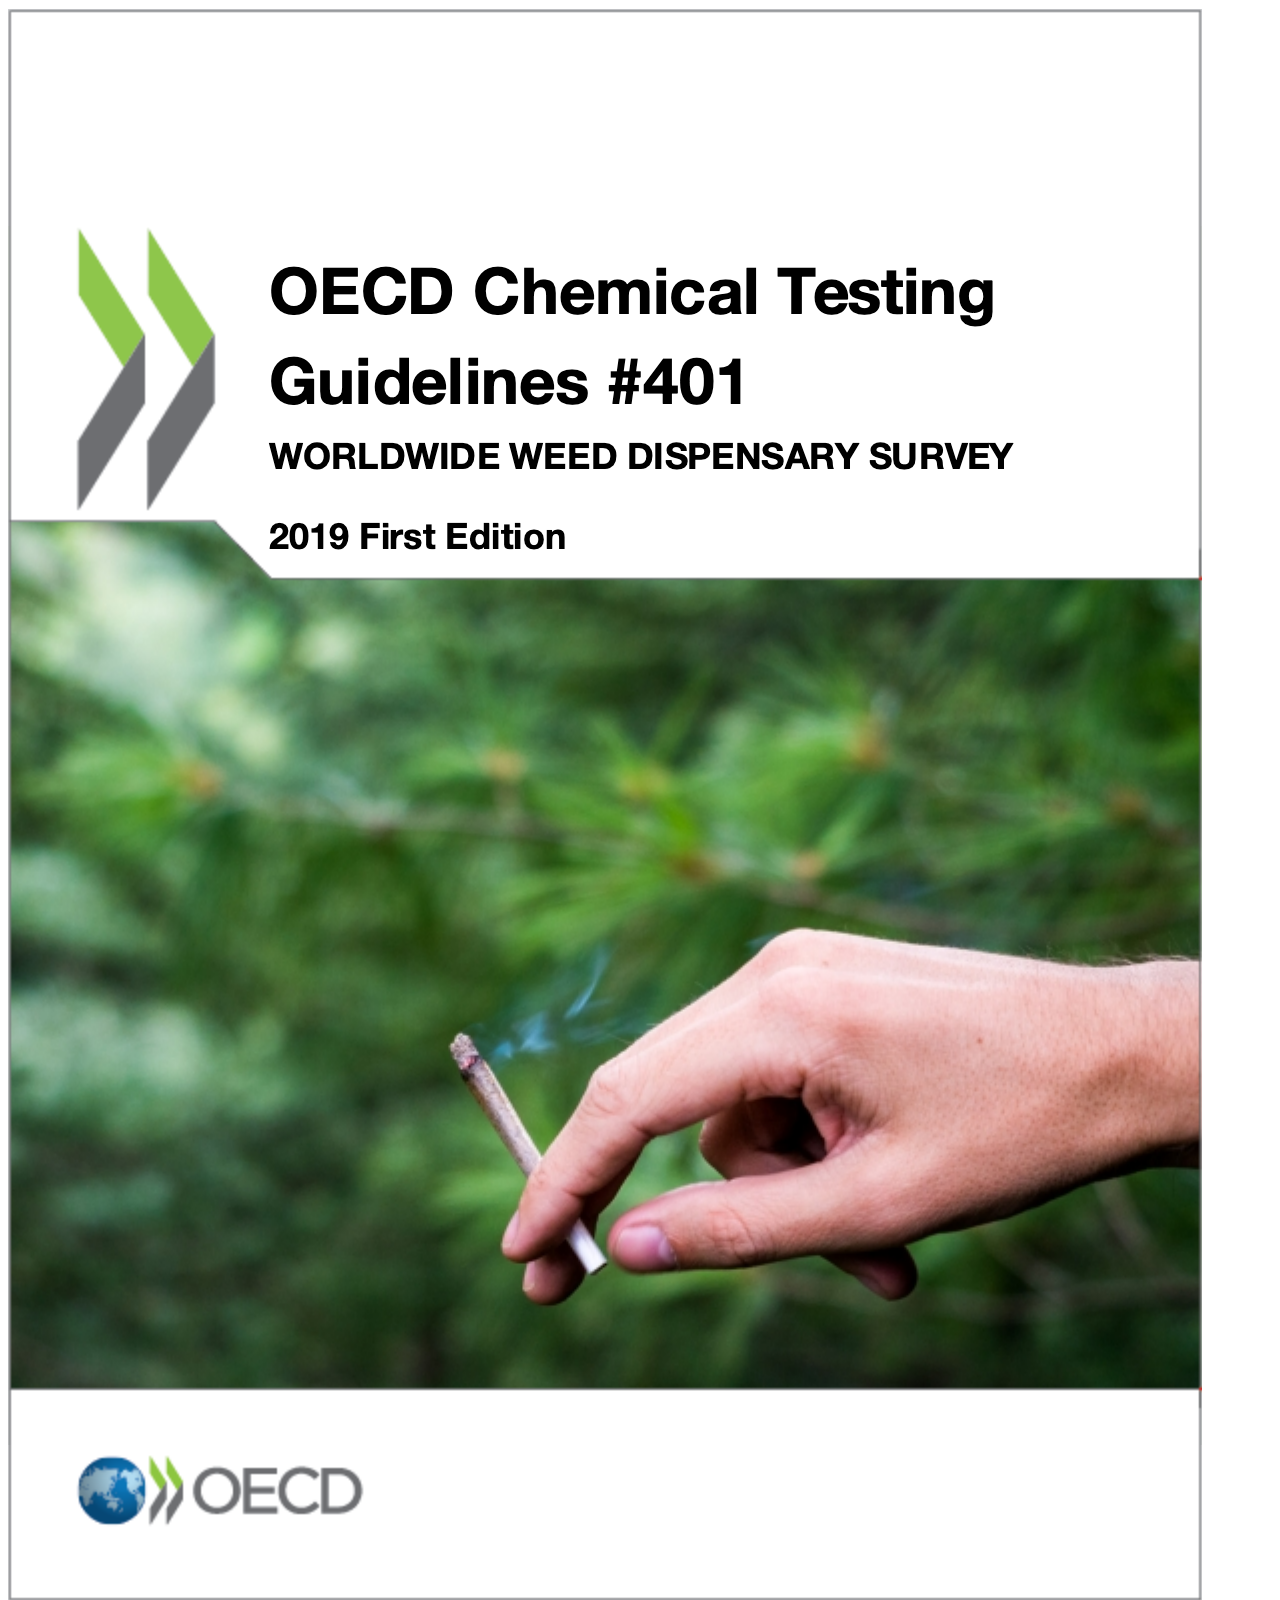
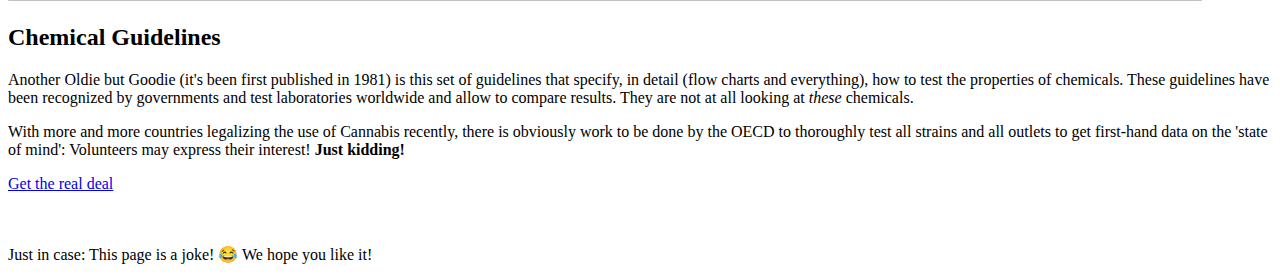
==== commit b9e87300: "Clean up of page" ====
--- a/index.html
+++ b/index.html
@@ -5,6 +5,7 @@
     <meta charset="utf-8">
     <meta name="viewport" content="width=device-width, initial-scale=1, shrink-to-fit=no">
 
+    <link rel="icon" type="image/x-icon" href="favicon.ico">
     <!-- Bootstrap CSS -->
     <link rel="stylesheet" href="https://stackpath.bootstrapcdn.com/bootstrap/4.2.1/css/bootstrap.min.css" integrity="sha384-GJzZqFGwb1QTTN6wy59ffF1BuGJpLSa9DkKMp0DgiMDm4iYMj70gZWKYbI706tWS" crossorigin="anonymous">
     <link rel="stylesheet" href="assets/style.css">
@@ -43,50 +44,20 @@
                     <img src="assets/logo-oecd-colour.png"/>
                 </div>
             </div>
+            
             <br/>
-            <section class="jumbotron text-center">
-                <div class="container">
-        
-                    <h1 class="display-1">Happy April Fools'!</h1>
-                    <br/>
-                    <p class="lead text-muted">Oh yes, you have been fished! 🐟 🐟 🐟 <br/>Enjoy the other examples and the real publications below.</p>
-                    <a href="#list" class="btn btn-primary" role="button">Get serious!</a>
-                    <br/>
-                </div>
-            </section>
 
             <section id="video">
                 <div class="container">
                     <img src="img/0401.gif" class="img-fluid" alt="Responsive image">
-
-                    <!-- <div class="embed-responsive embed-responsive-4by3">
-                        <iframe src="https://giphy.com/embed/yT5C4NUNPWAQo" 
-                            class="embed-responsive-item" 
-                            allowFullScreen>
-                        </iframe>
-                    </div> -->
-                    <!--
-                    <div class="embed-responsive embed-responsive-16by9">
-                        <iframe class="embed-responsive-item" 
-                            src="https://www.youtube-nocookie.com/embed/dQw4w9WgXcQ?controls=0" 
-                            allow="accelerometer; autoplay; encrypted-media; gyroscope; picture-in-picture" 
-                            allowfullscreen>
-                        </iframe>
-                    </div>
-                    <div class="row">
-                            <div class="col">
-                                <p class="text-right muted"><a class="subtle-link" target="_blank" href="https://en.wikipedia.org/wiki/Rickrolling">You have been rick-rolled!</a> 😉</p>
-                            </div>
-                        </div>
-                    </div>
-                    -->
+                </div>
             </section>
             <br/>
             <hr class="my-3"/>
             <br/>
             <section id="list">
                 <div class="container">
-                    <h1>Now, let's get serious</h1>
+                    <h1>Now, let's get serious! 😉</h1>
                     <br/>
                     <div id="gallery-wrapper" class="my-3">
             
@@ -108,9 +79,9 @@
                                             </p>
                                             <p class="card-text">This standard is among the oldest one, dating back to 1962. Some of the more recent publications 
                                                 look in excruciating detail at Garlic, Cherries and Chinese Cabbage. By the way, you will have guessed it, the 
-                                                images from the <a href="https://jfix.github.io/memory-game/memory-0401.html" target="_blank">Memory Game</a> are taken from several fruit and vegetables publications.</p>
+                                                images from the <a href="memory.html" target="_blank">Memory Game</a> are taken from several fruit and vegetables publications.</p>
                                             <a class="btn btn-primary" href="https://doi.org/10.1787/19935668" role="button">Get the real deal</a> 
-                                            <a class="btn btn-success" href="https://jfix.github.io/memory-game/memory-0401.html" target="_blank" role="button">Play again</a>
+                                            <a class="btn btn-success" href="memory.html" target="_blank" role="button">Play again</a>
                                         </div>            
                                     </div>
                                 </div>
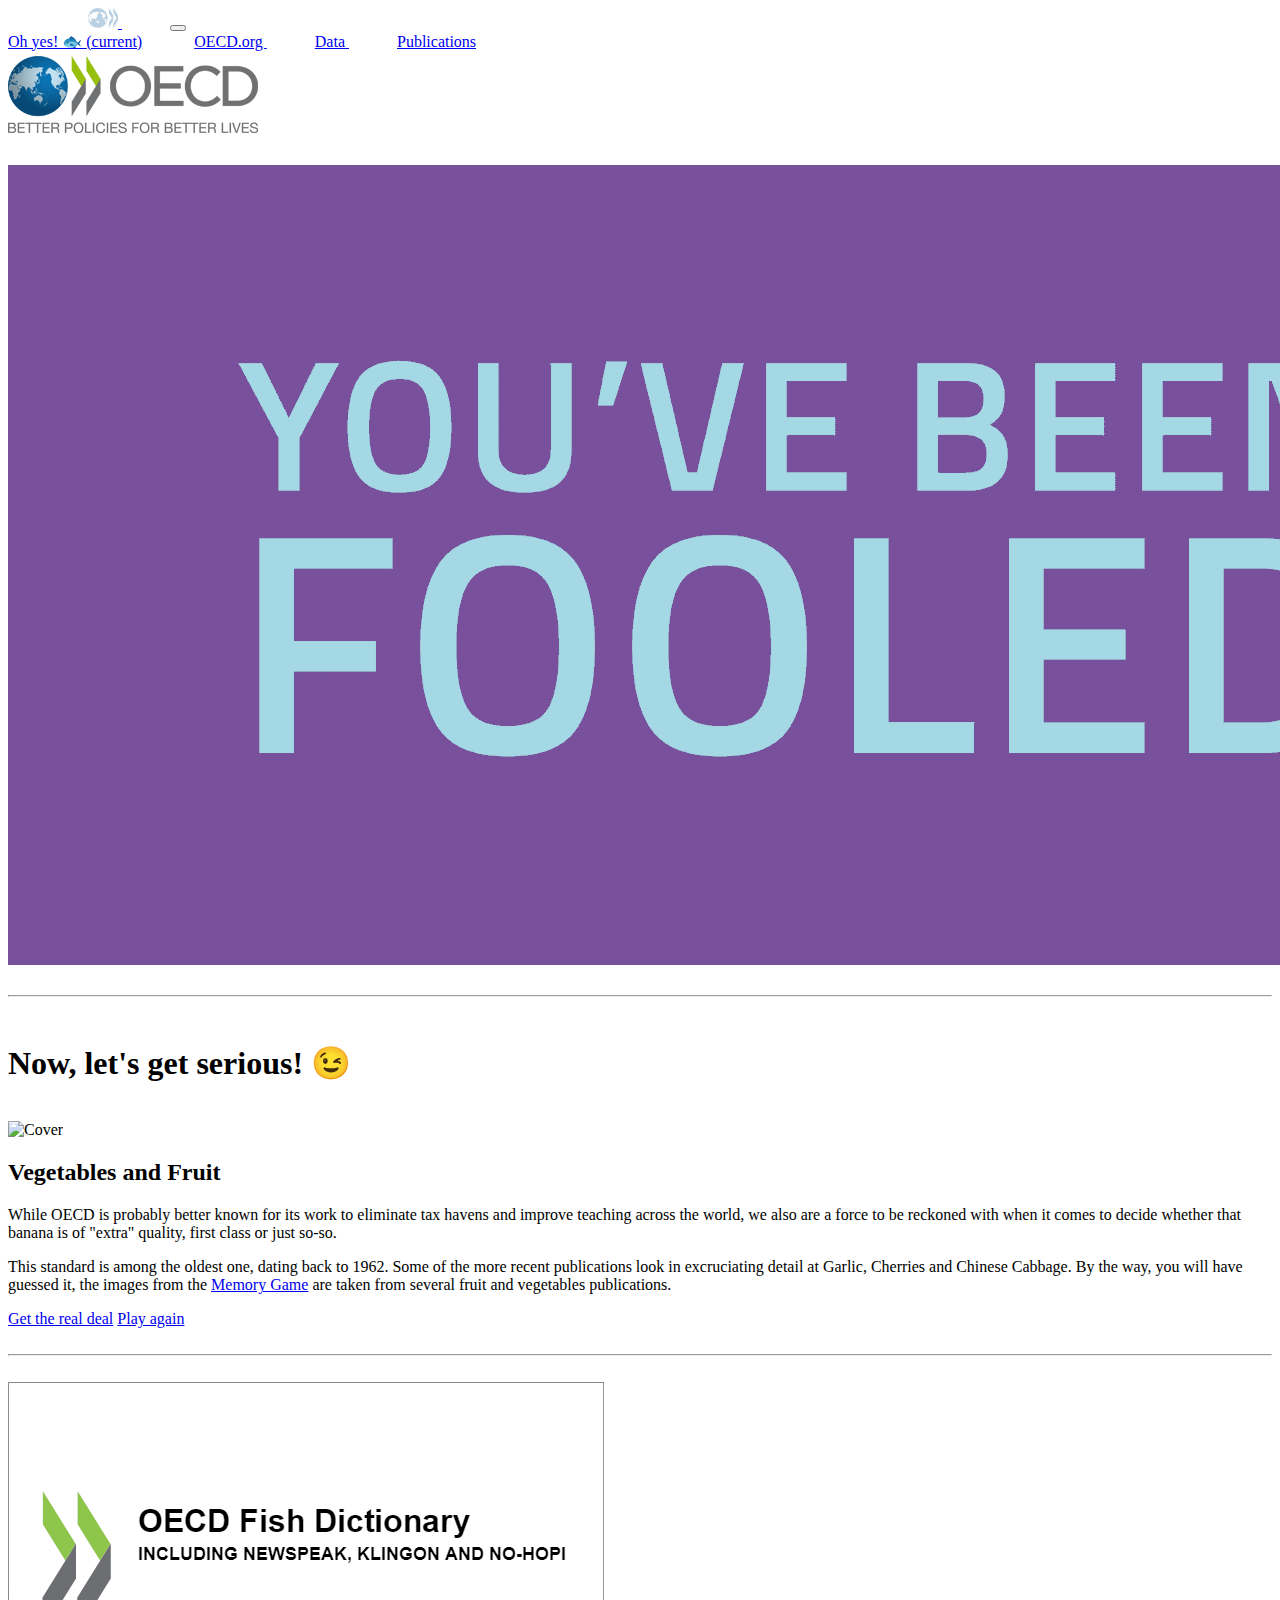
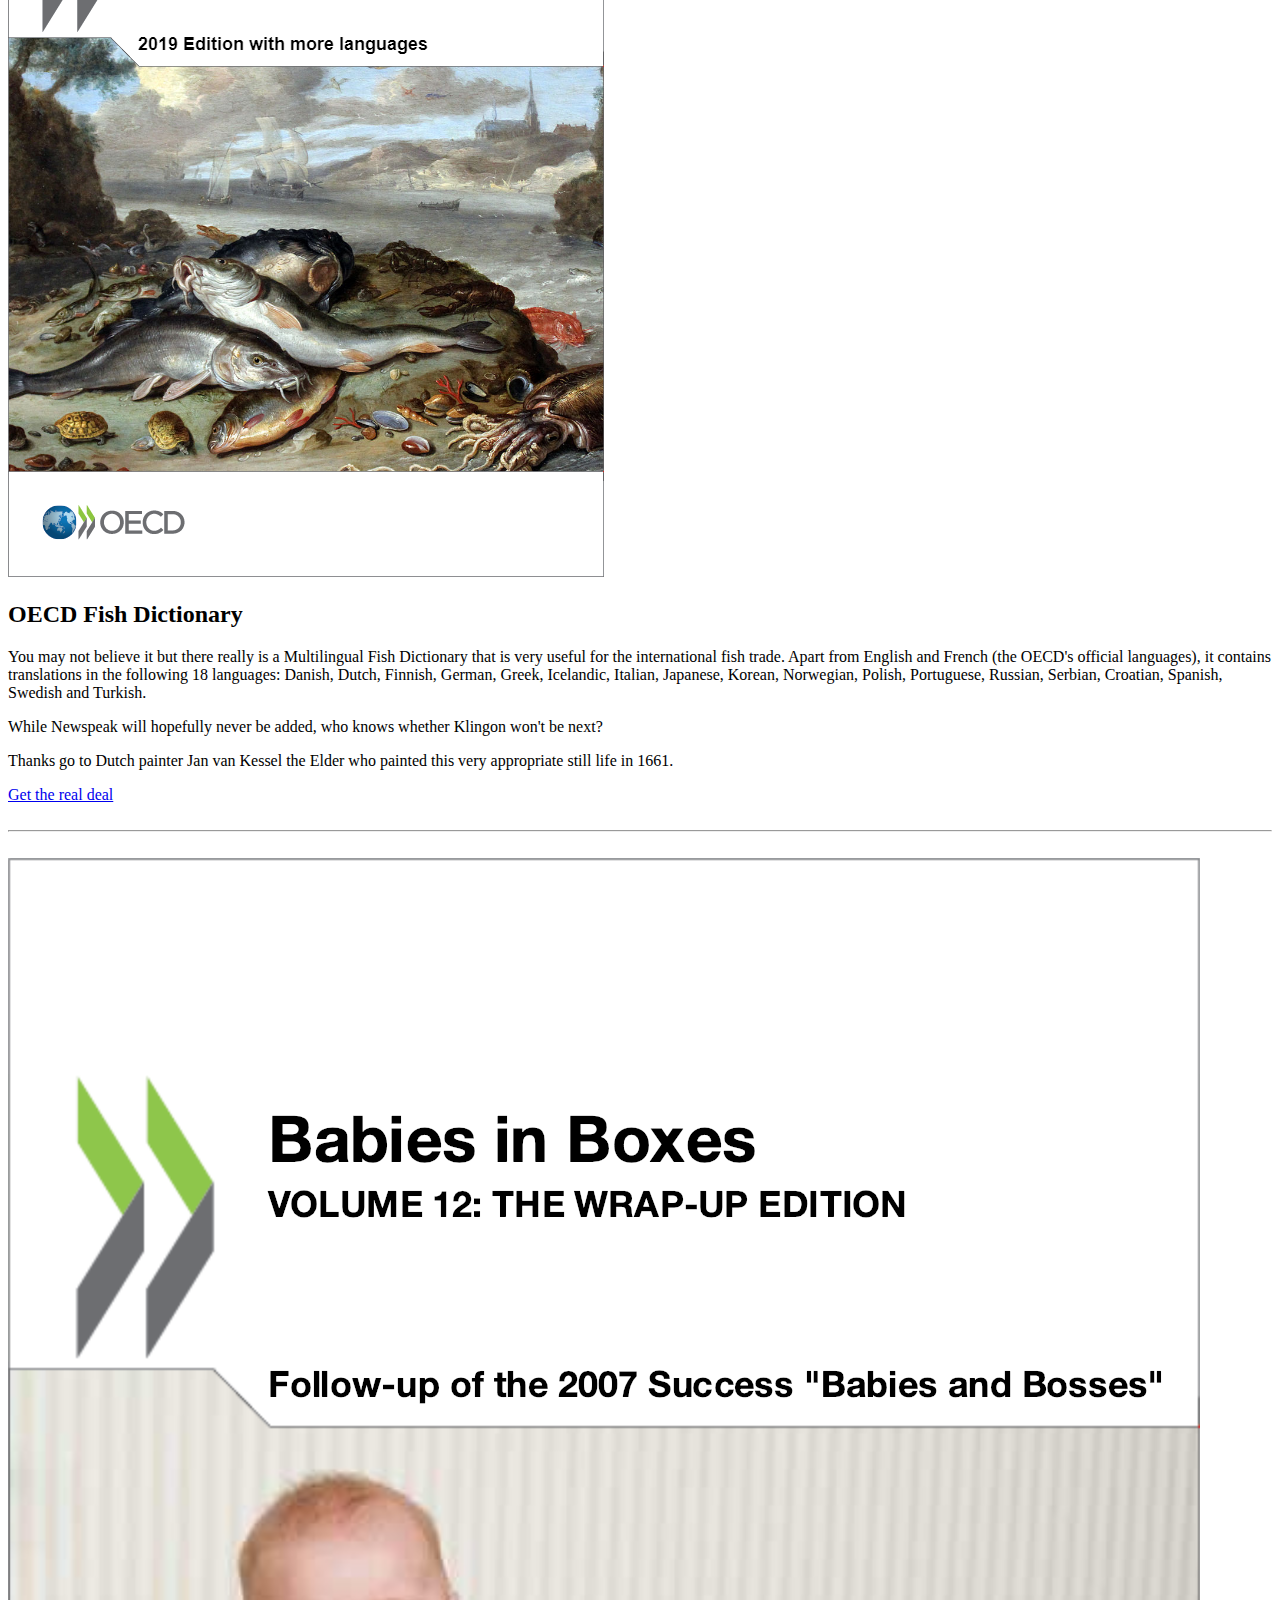
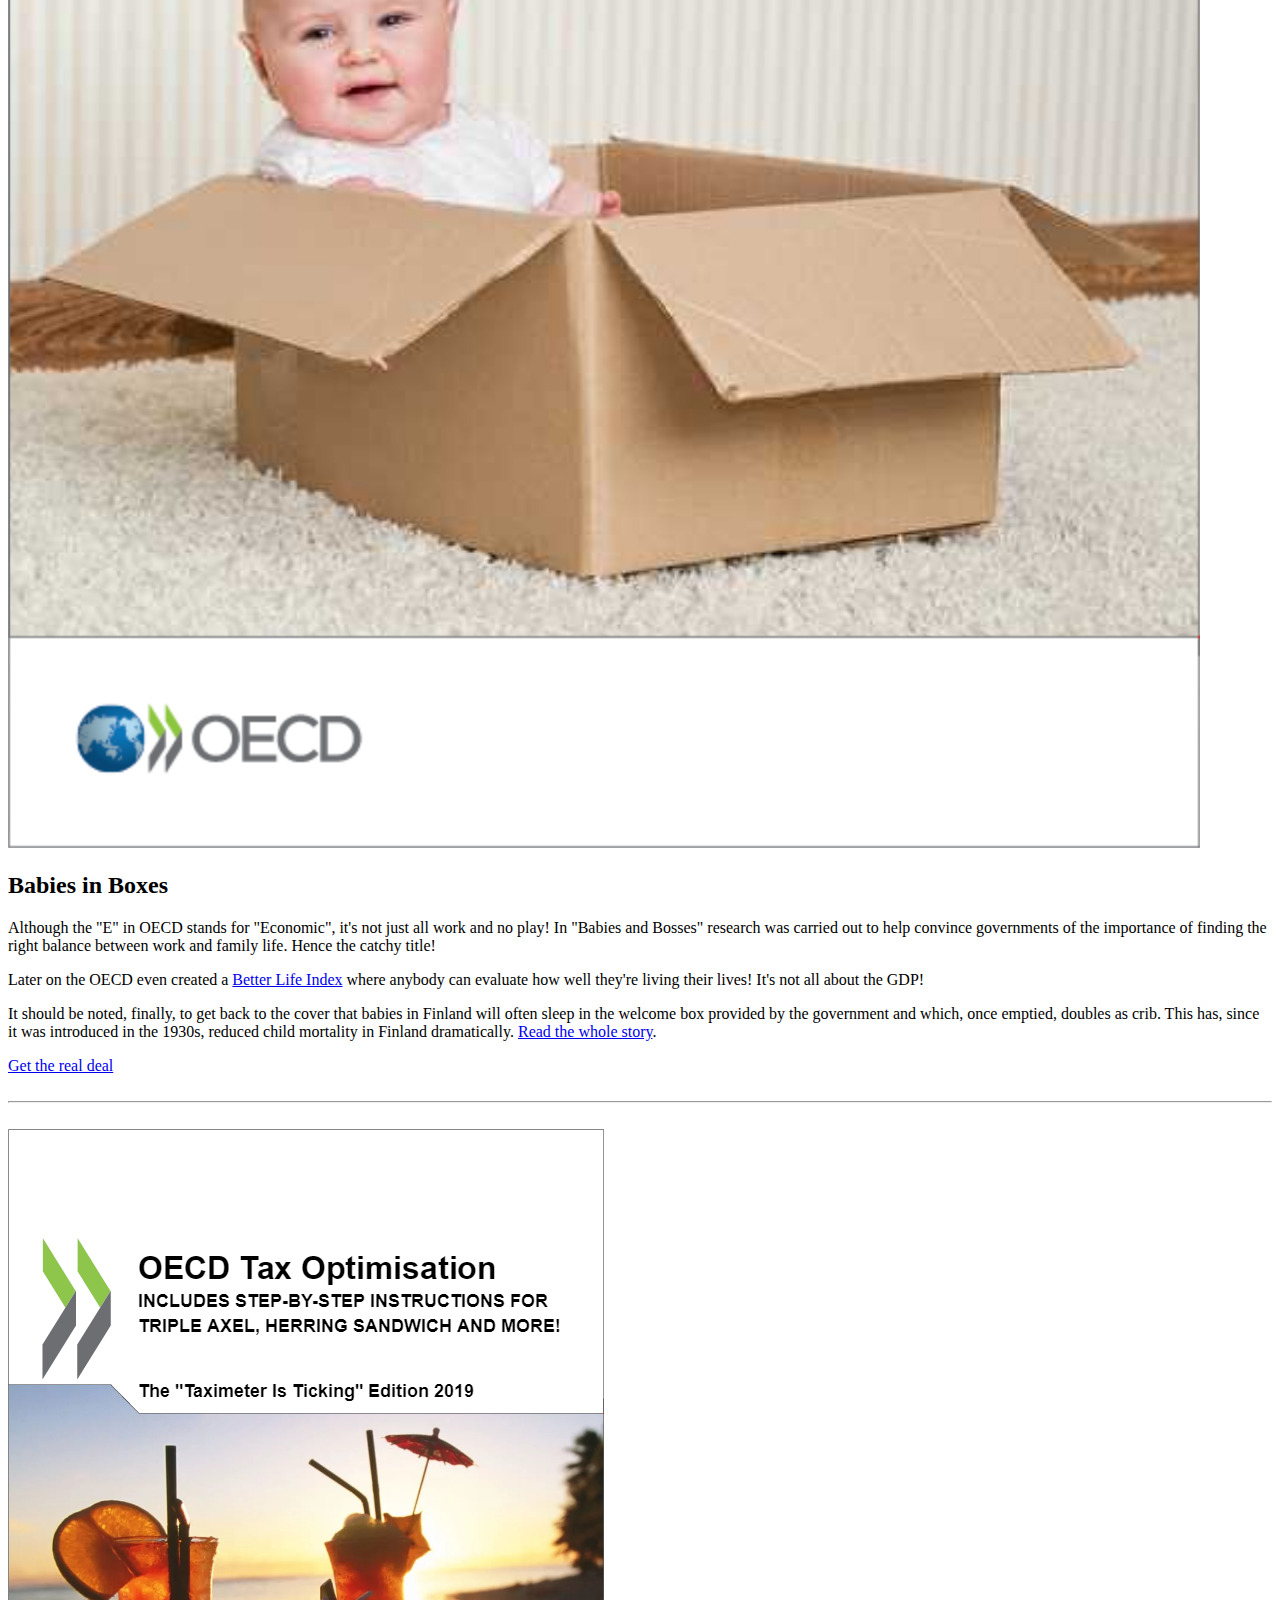
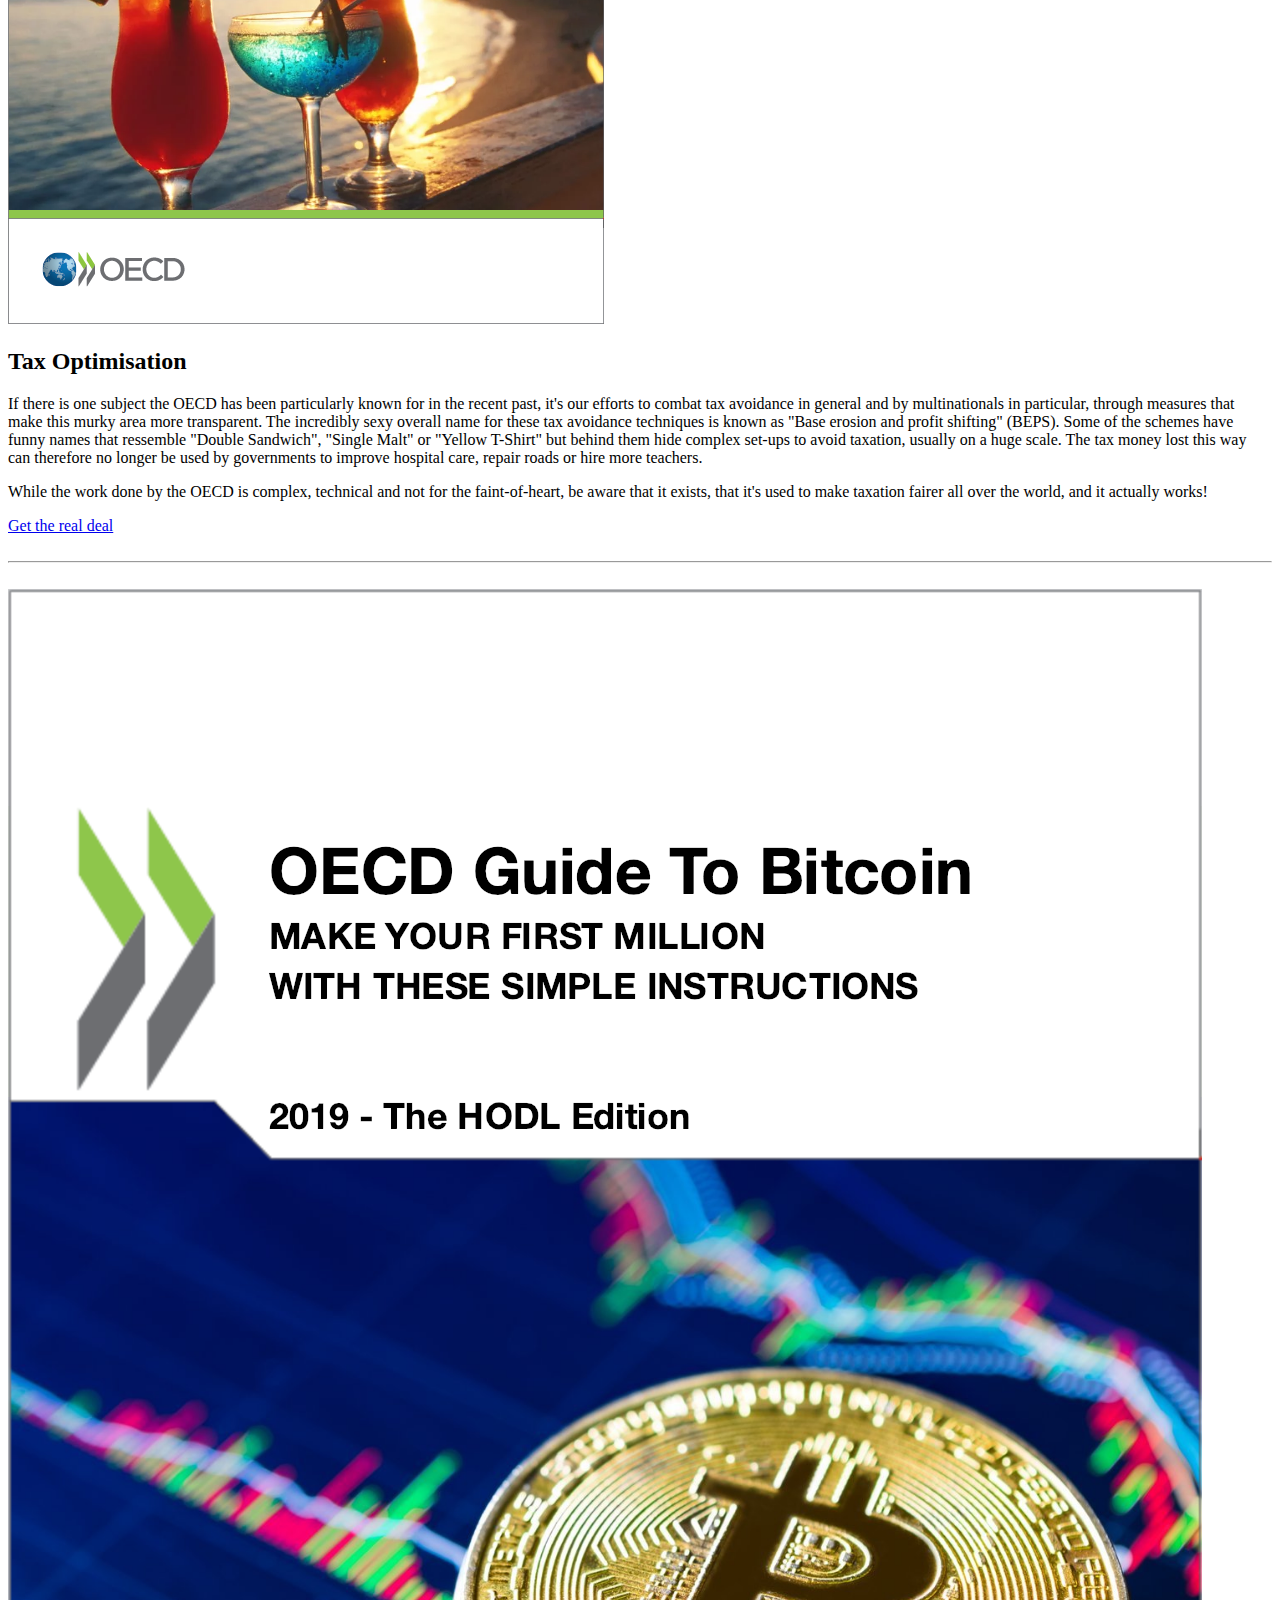
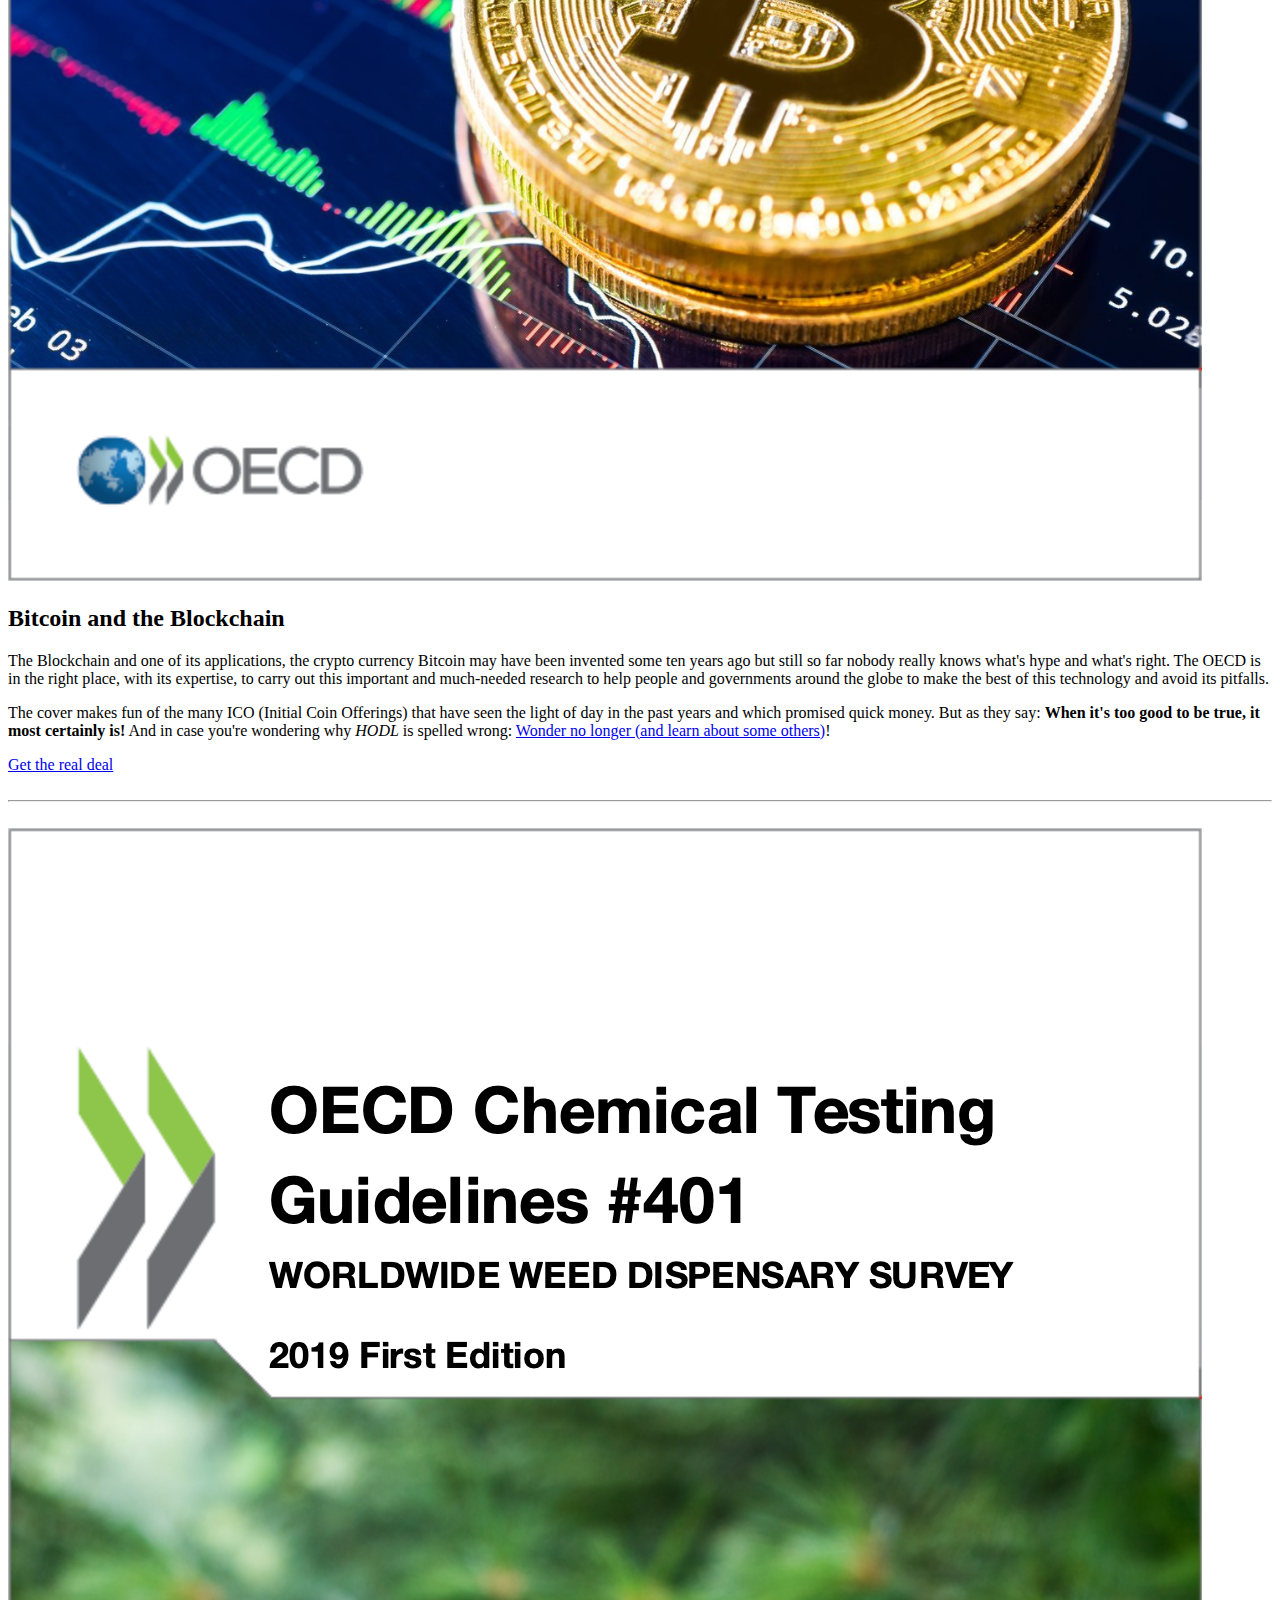
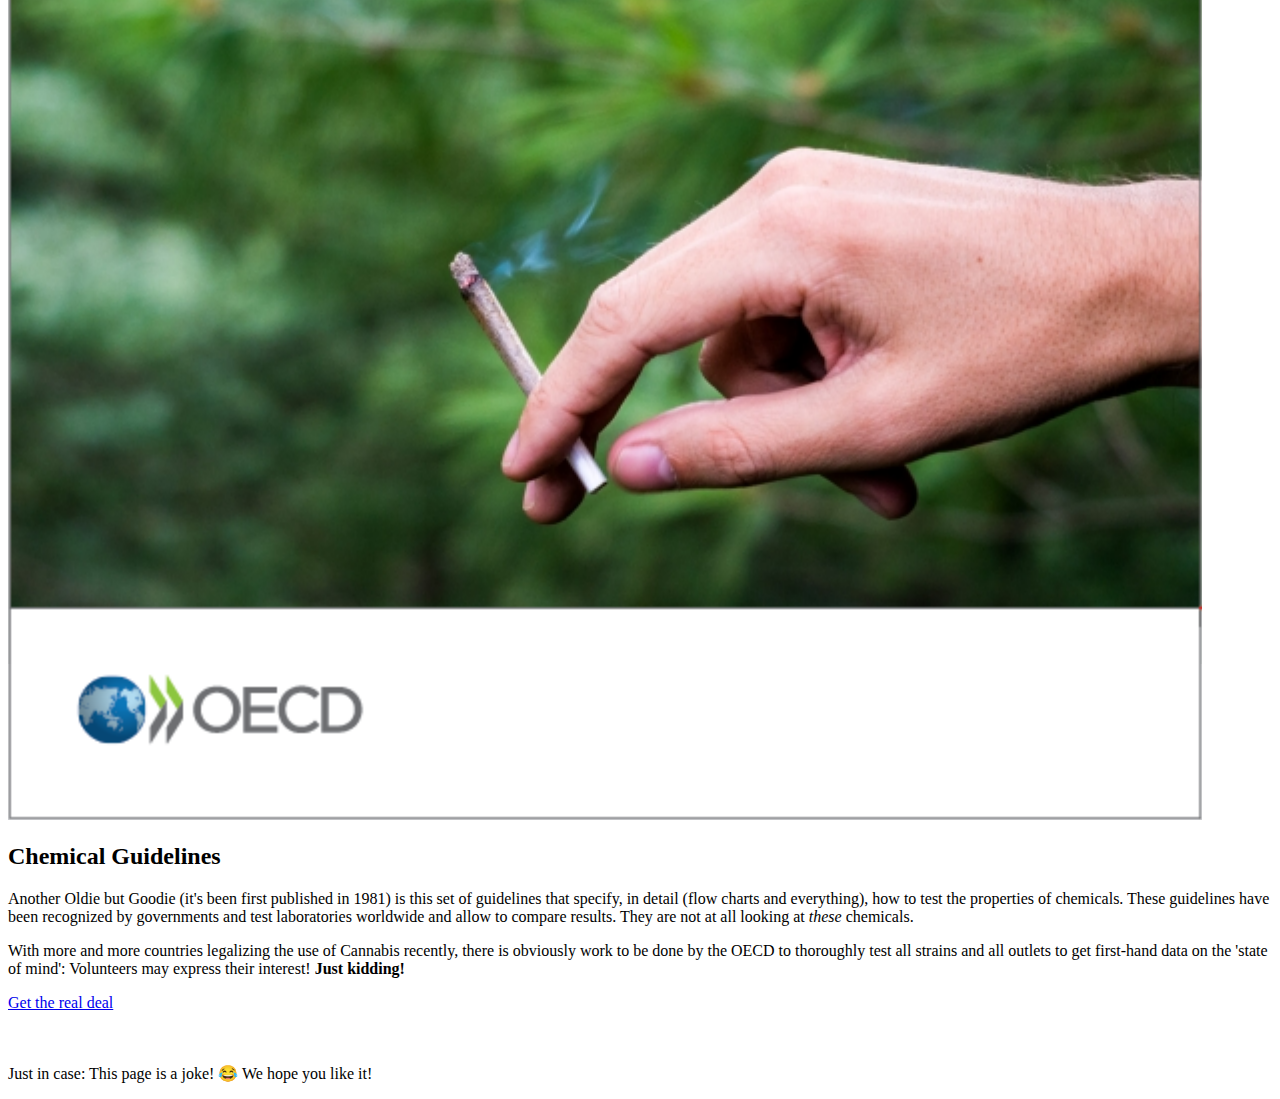
==== commit 307c3b70: "Update a cover" ====
--- a/index.html
+++ b/index.html
@@ -68,7 +68,7 @@
                                 <div class="card no-border">
                                     <div class="row">
                                         <div class="col-md-4">
-                                            <img src="img/fruit.png" class="w-100 pb-3" alt="Cover">
+                                            <img src="img/fruit2.png" class="w-100 pb-3" alt="Cover">
                                         </div>
                                         <div class="col-md-8">
                                             <h2 class="card-title">Vegetables and Fruit</h2>
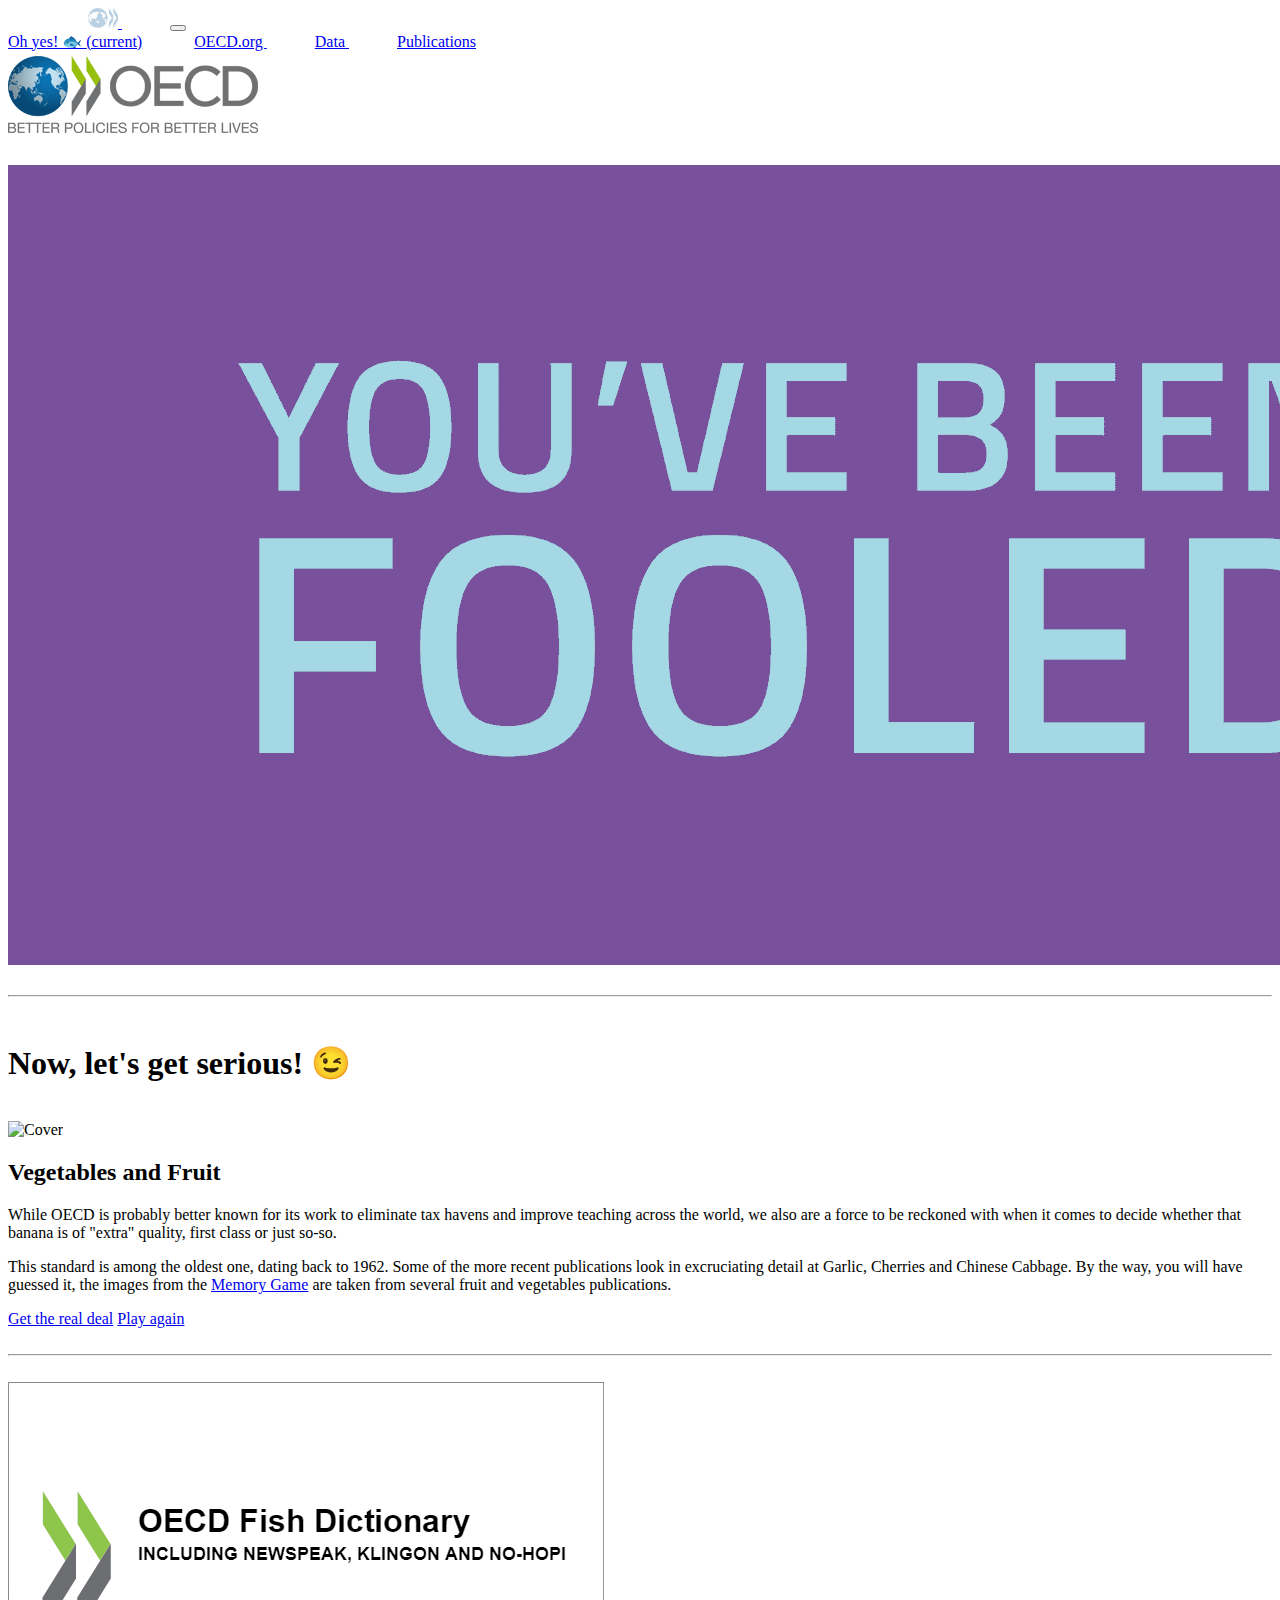
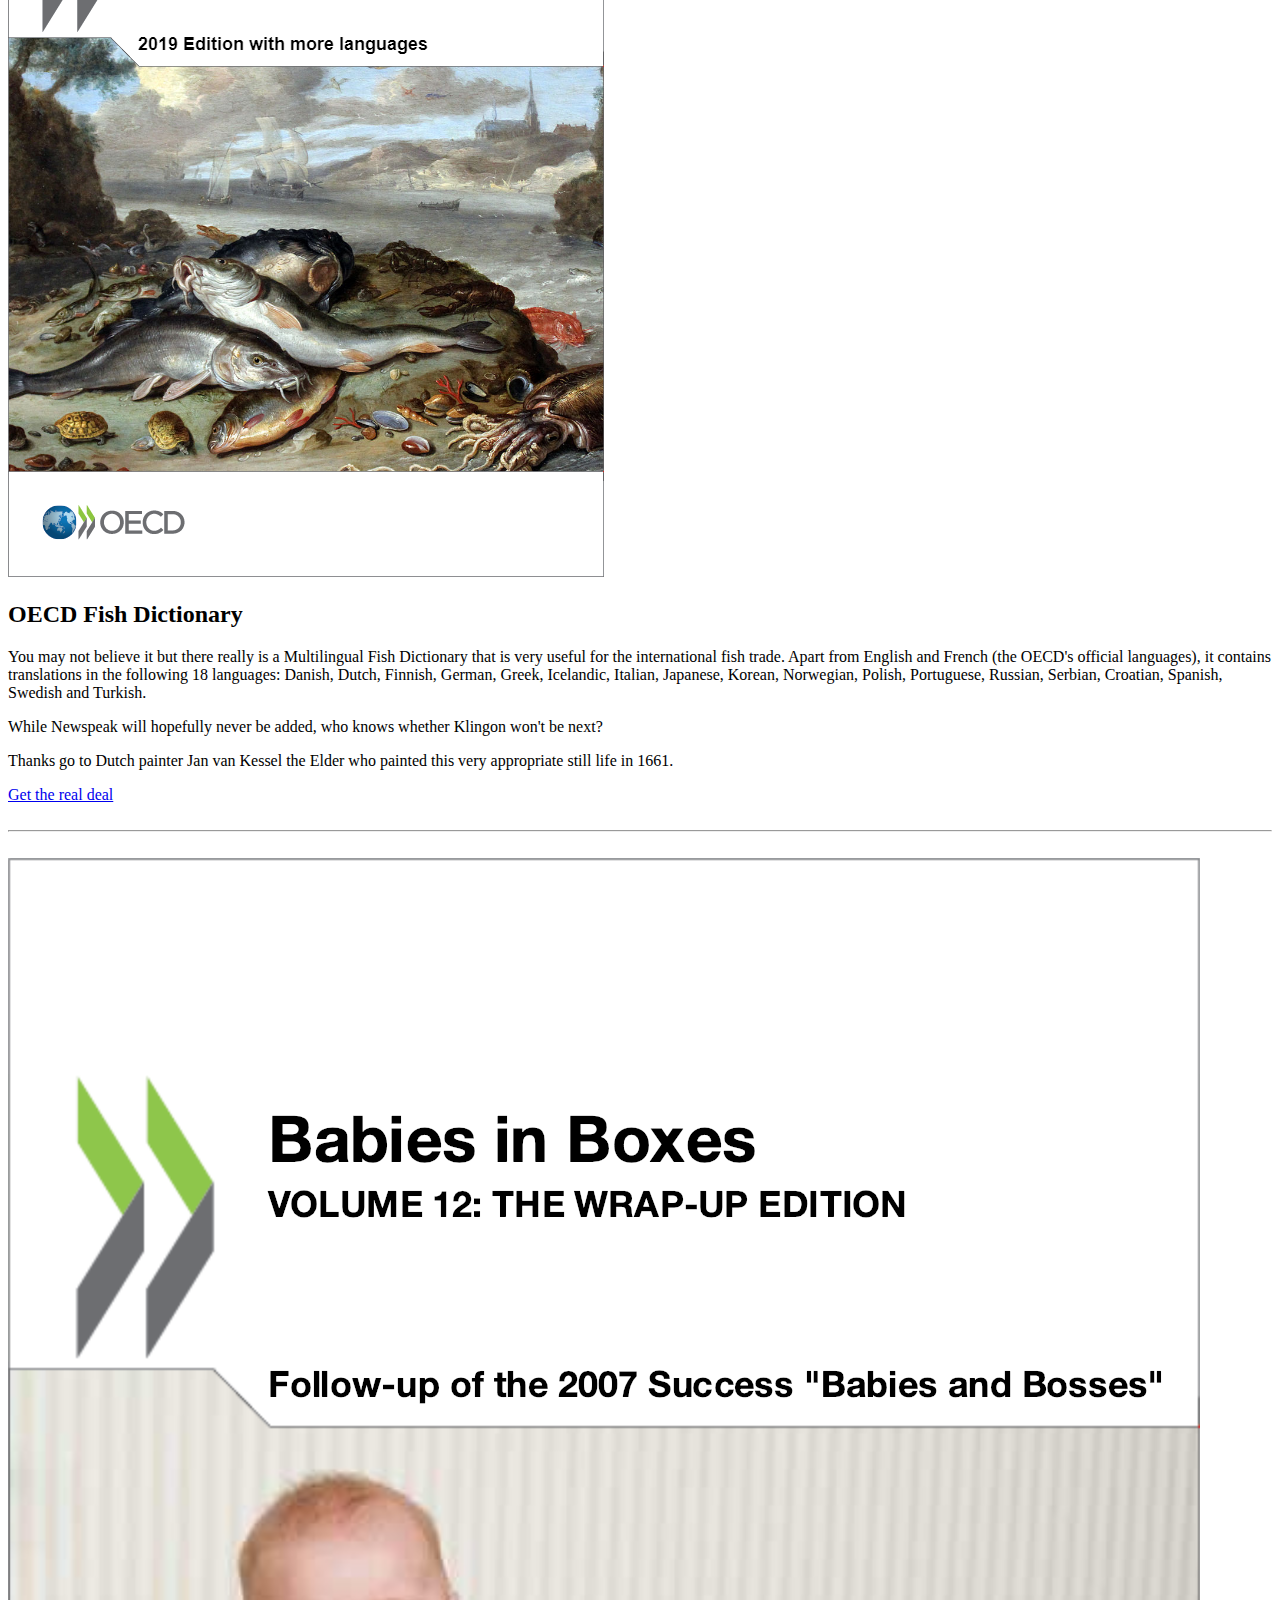
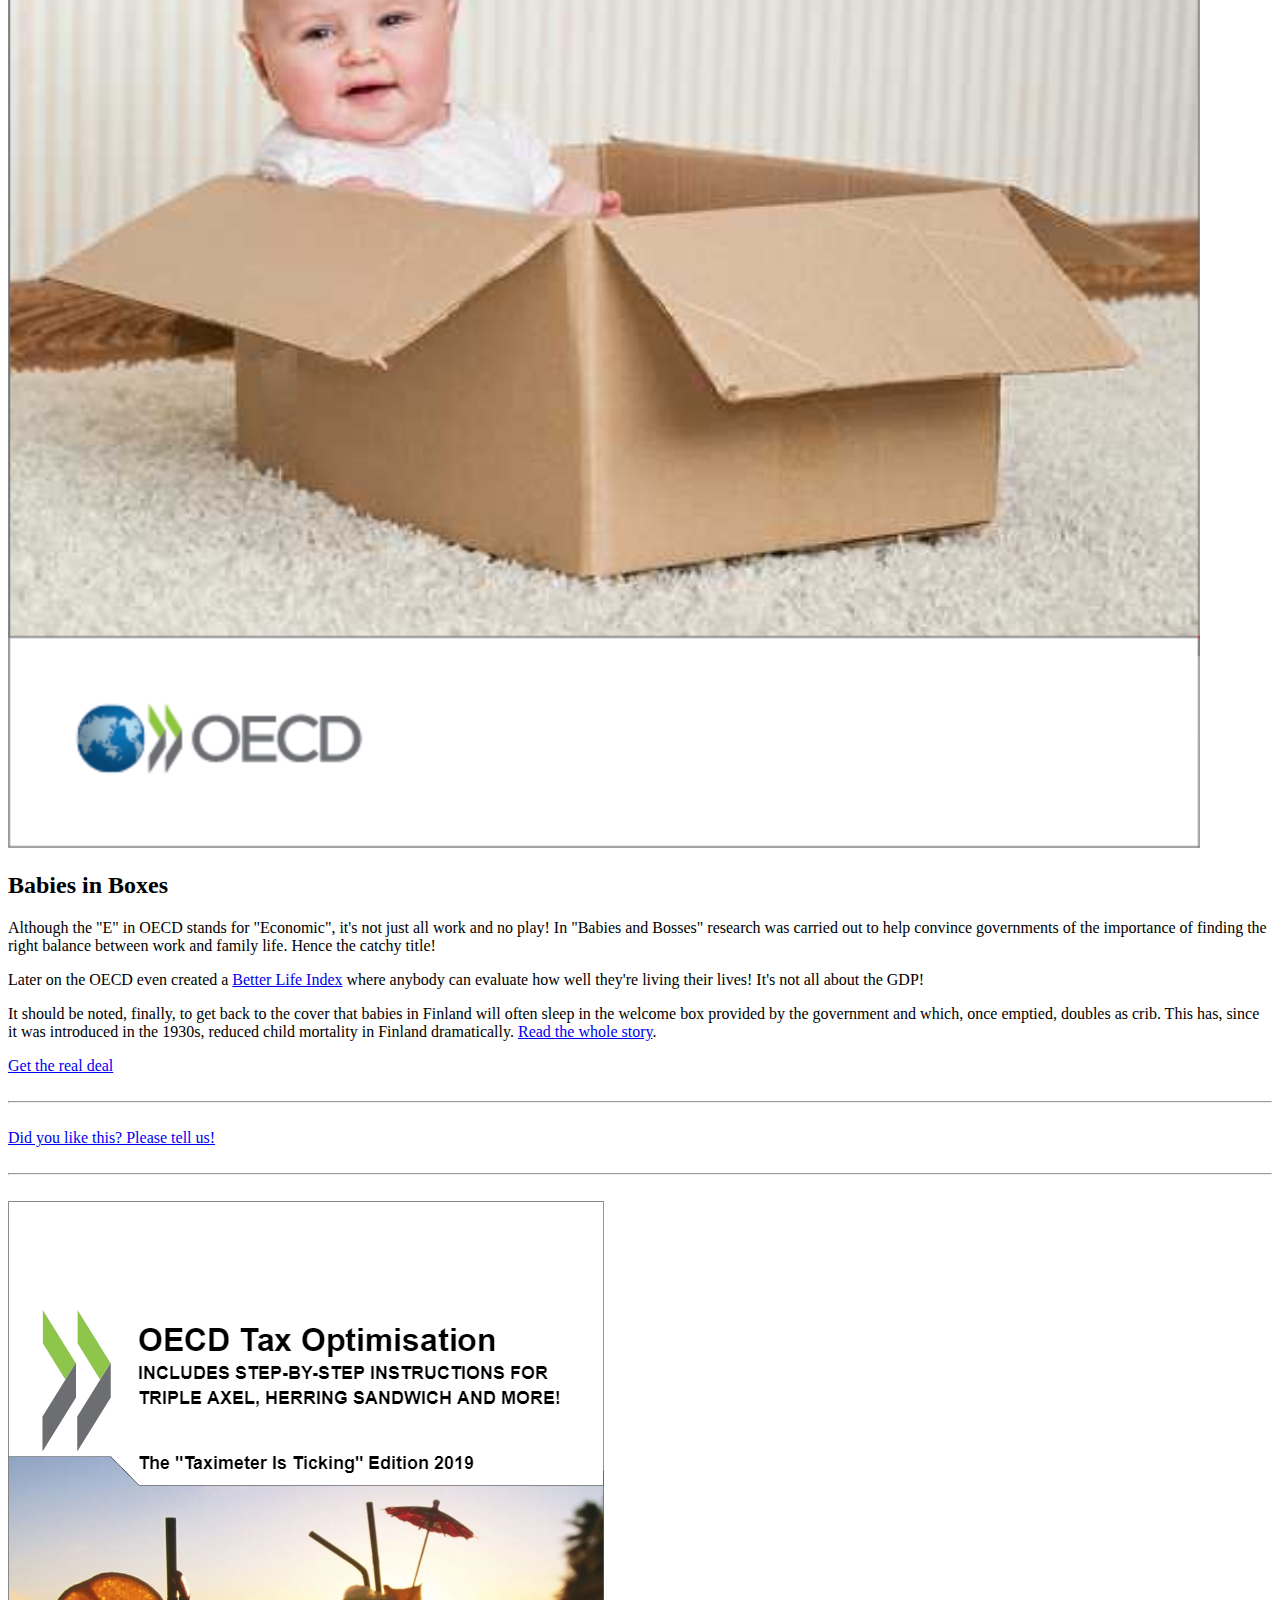
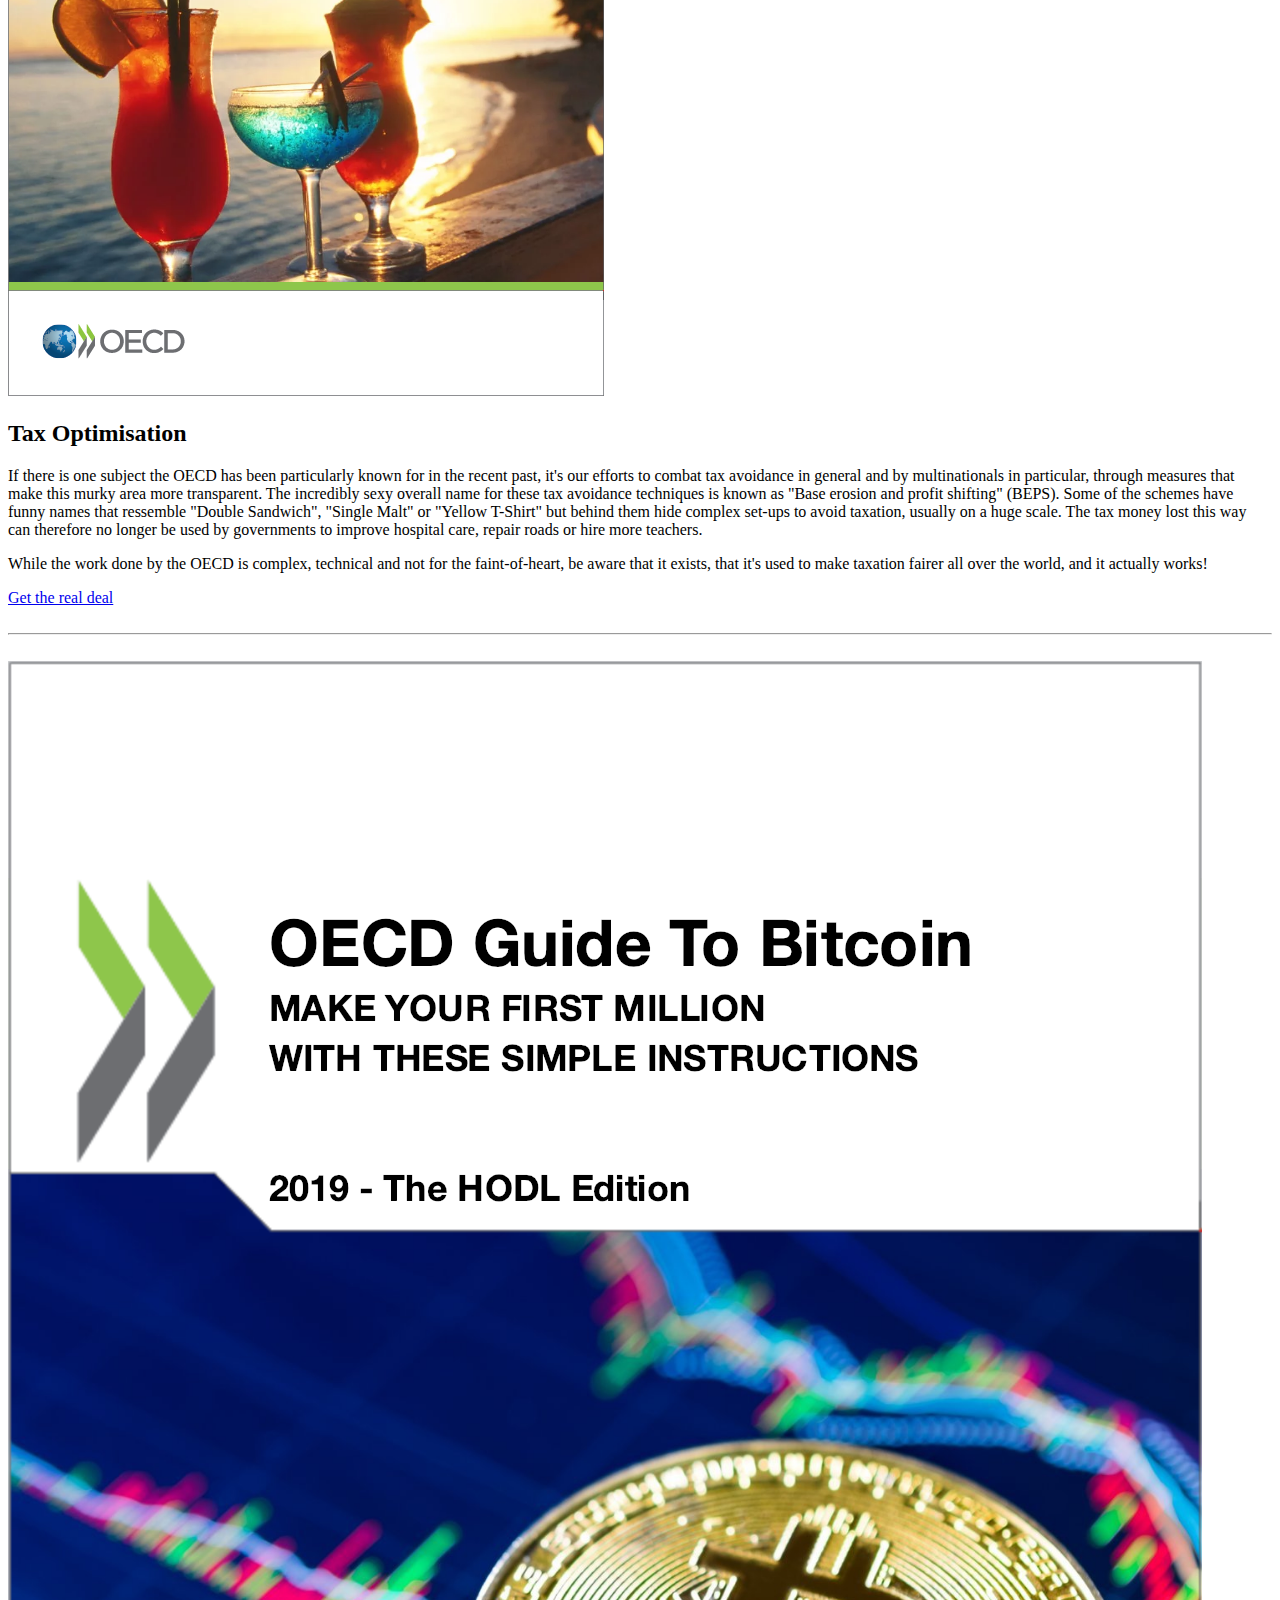
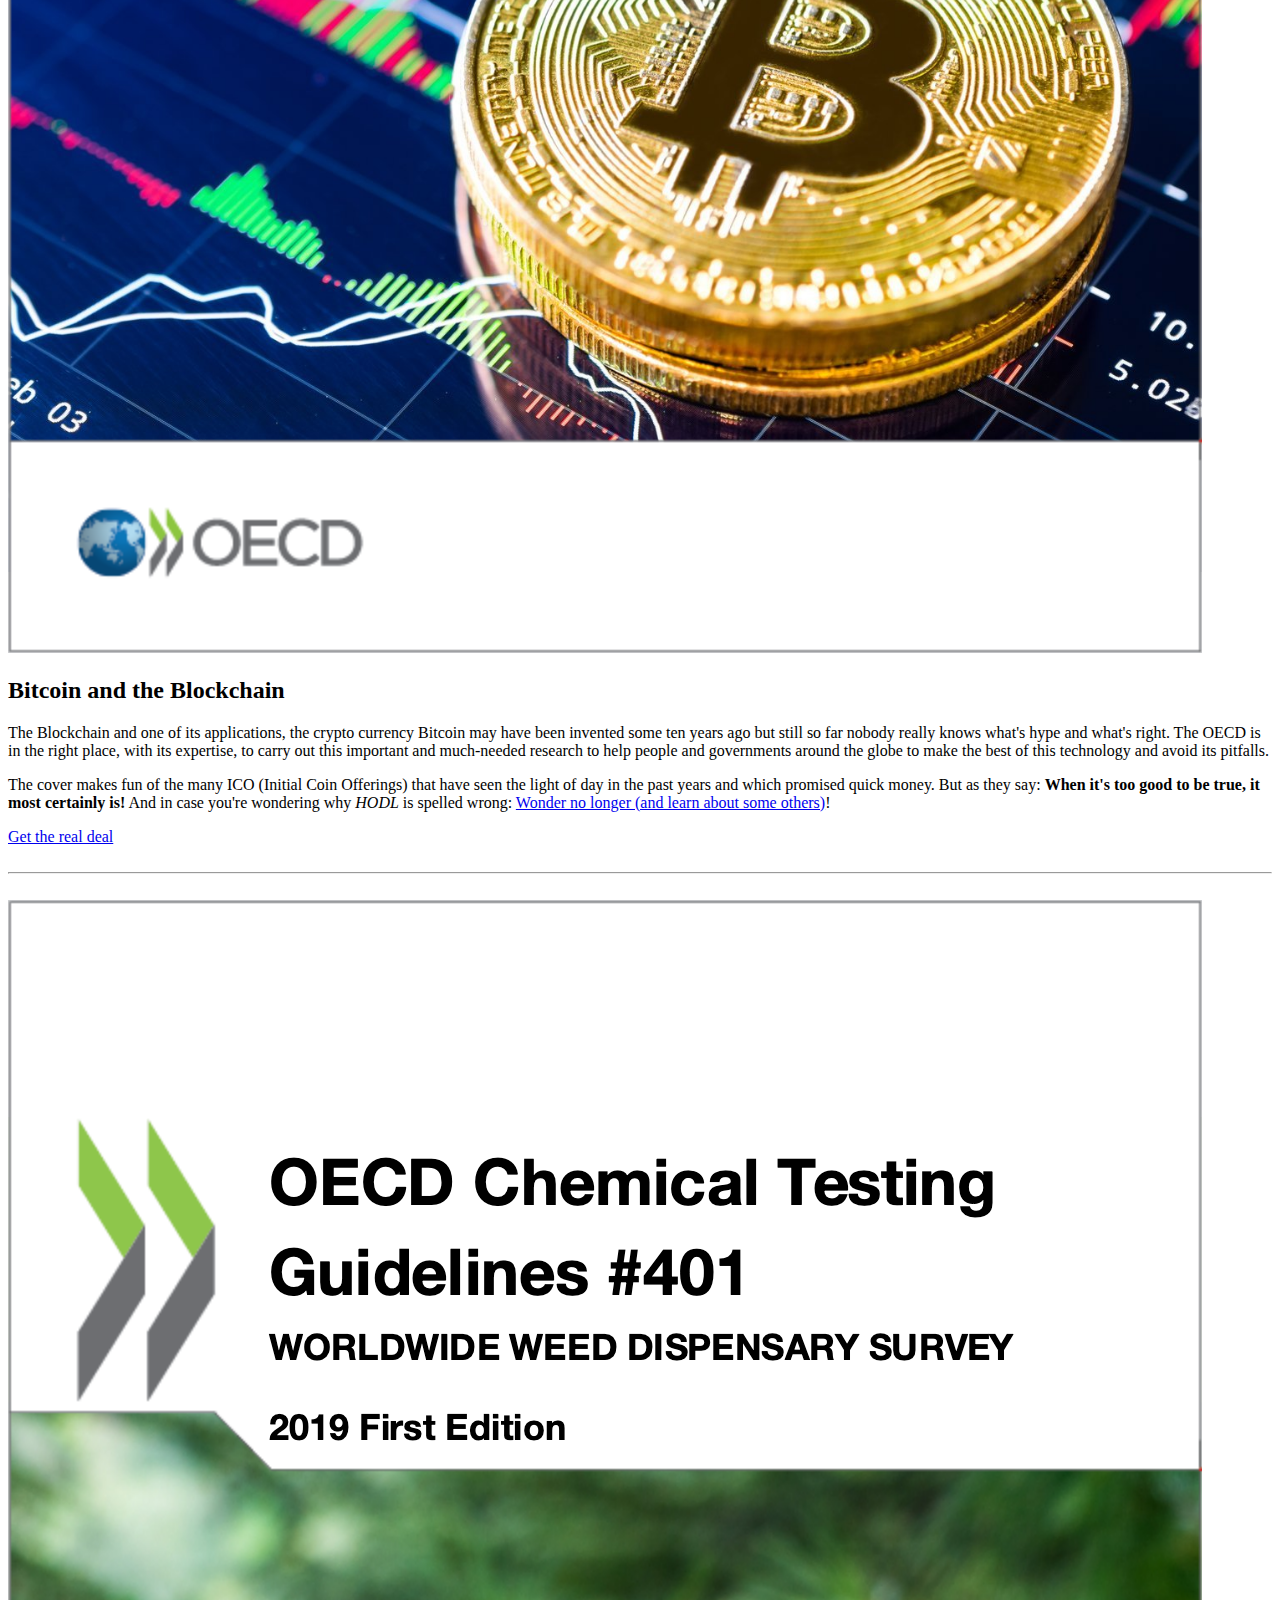
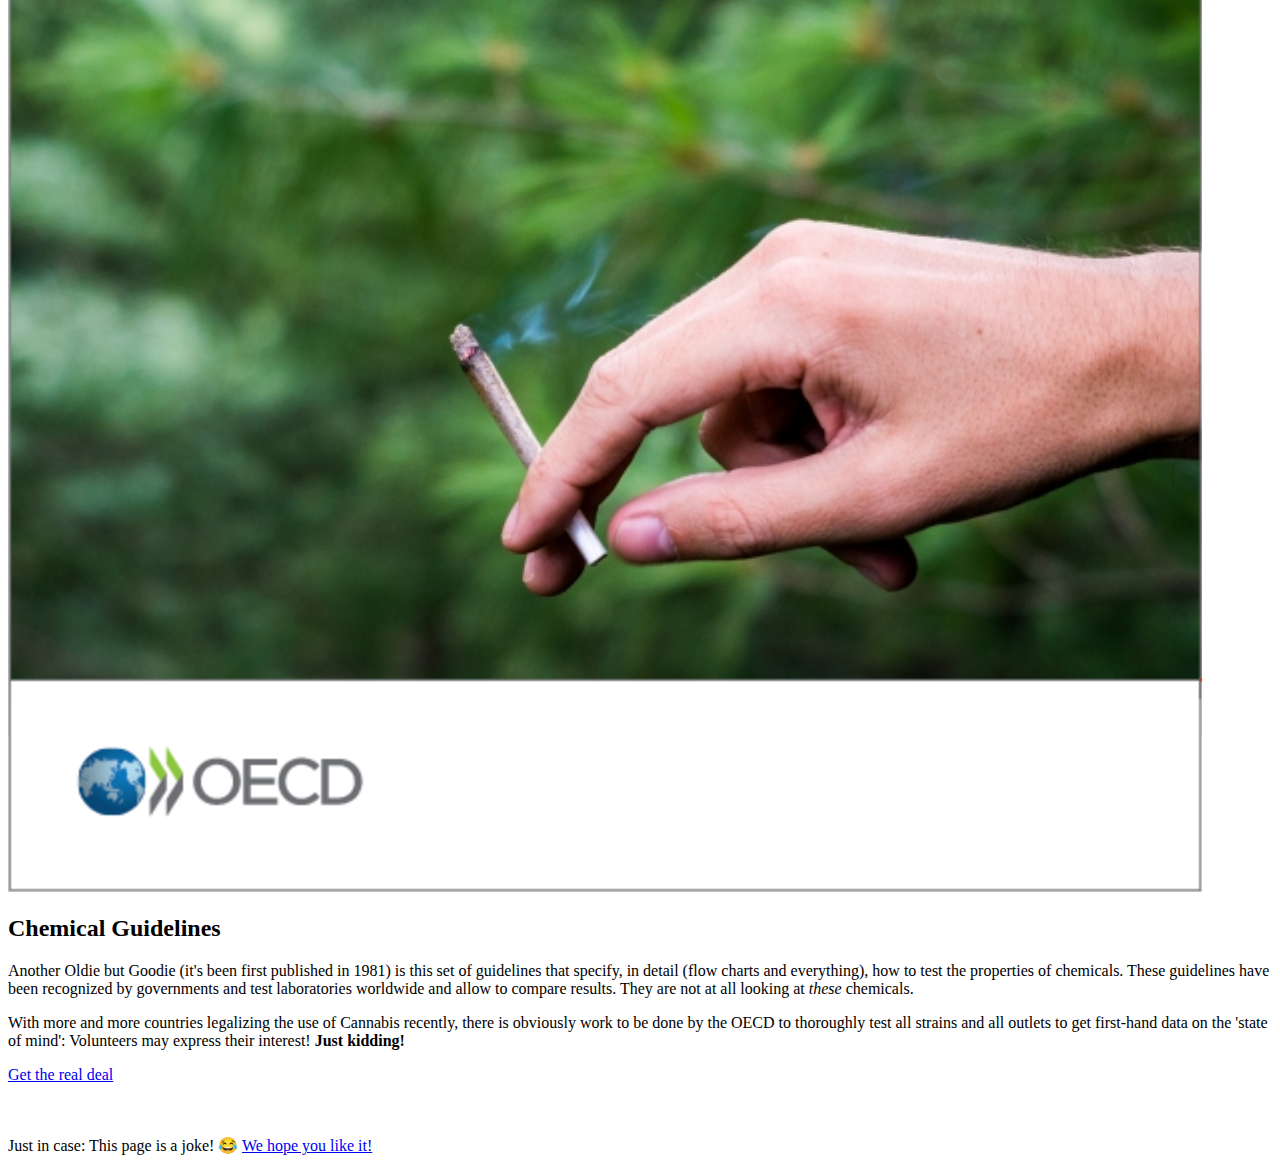
==== commit a2f0b66f: "Integrate survey" ====
--- a/index.html
+++ b/index.html
@@ -148,6 +148,16 @@
                                 </div>
                             </div>
 
+                            <br/><hr/><br/>
+
+                            <div class="container">
+                                    <div class="row">
+                                        <div class="col-md-12 py-5">
+                                            <a target="_blank" href='https://www.surveymonkey.com/r/MF3LZRH' class="btn btn-success btn-block btn-lg" role='button'>Did you like this? Please tell us!</a>
+                                        </div>
+                                </div>
+                            </div>
+
                             <br/> <hr/><br/>
 
                             <div class="container py-3">
@@ -184,7 +194,7 @@
                             </div>
 
                             <br/><hr/><br/>
-
+                
                             <div class="container py-3">
                                 <div class="card no-border">
                                     <div class="row">
@@ -247,7 +257,7 @@
             </section> 
             <footer class="footer mt-auto py-3 bg-dark text-muted">
             <div class="container">
-                <p class="text-center">Just in case: This page is a joke! 😂 We hope you like it!</p>
+                <p class="text-center">Just in case: This page is a joke! 😂 <a href='https://www.surveymonkey.com/r/MF3LZRH' class="text-muted" style='text-decoration: underline' target='_blank'>We hope you like it!</a></p>
             </div>
         </footer>
         </main>
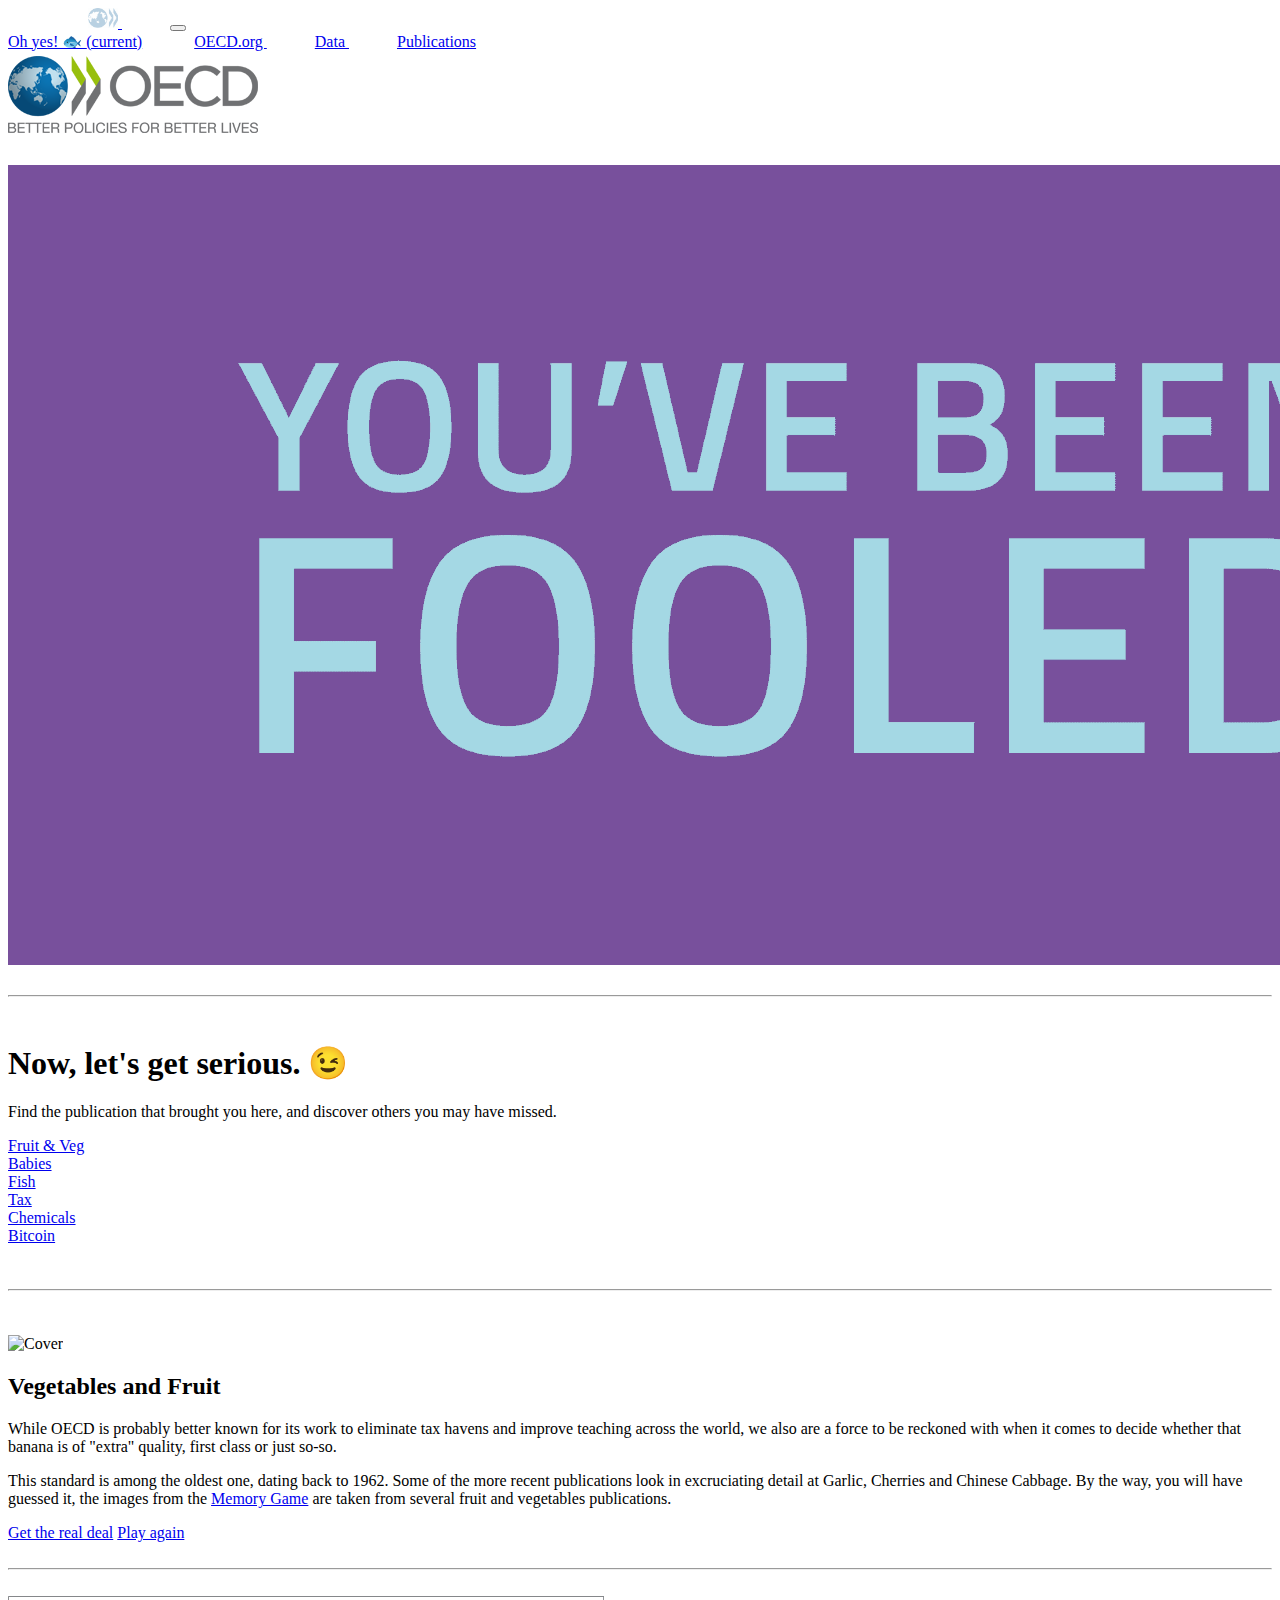
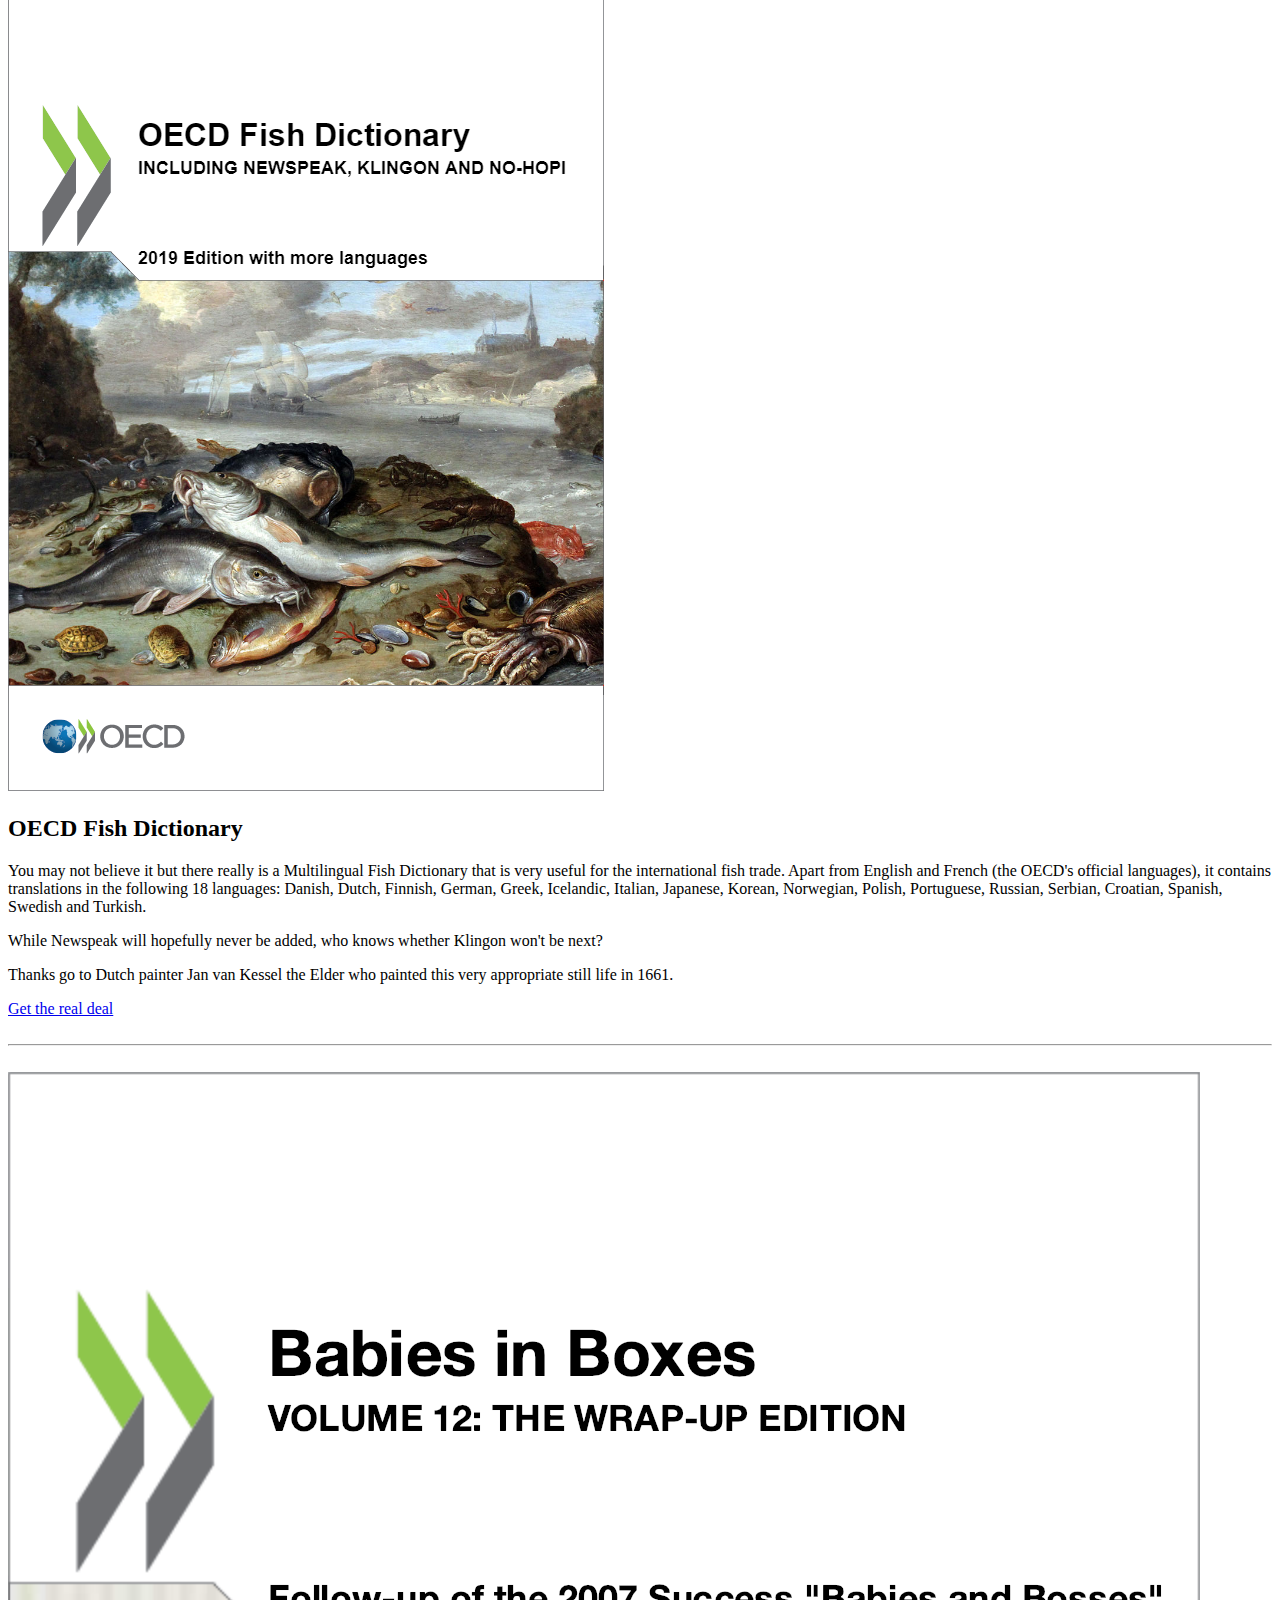
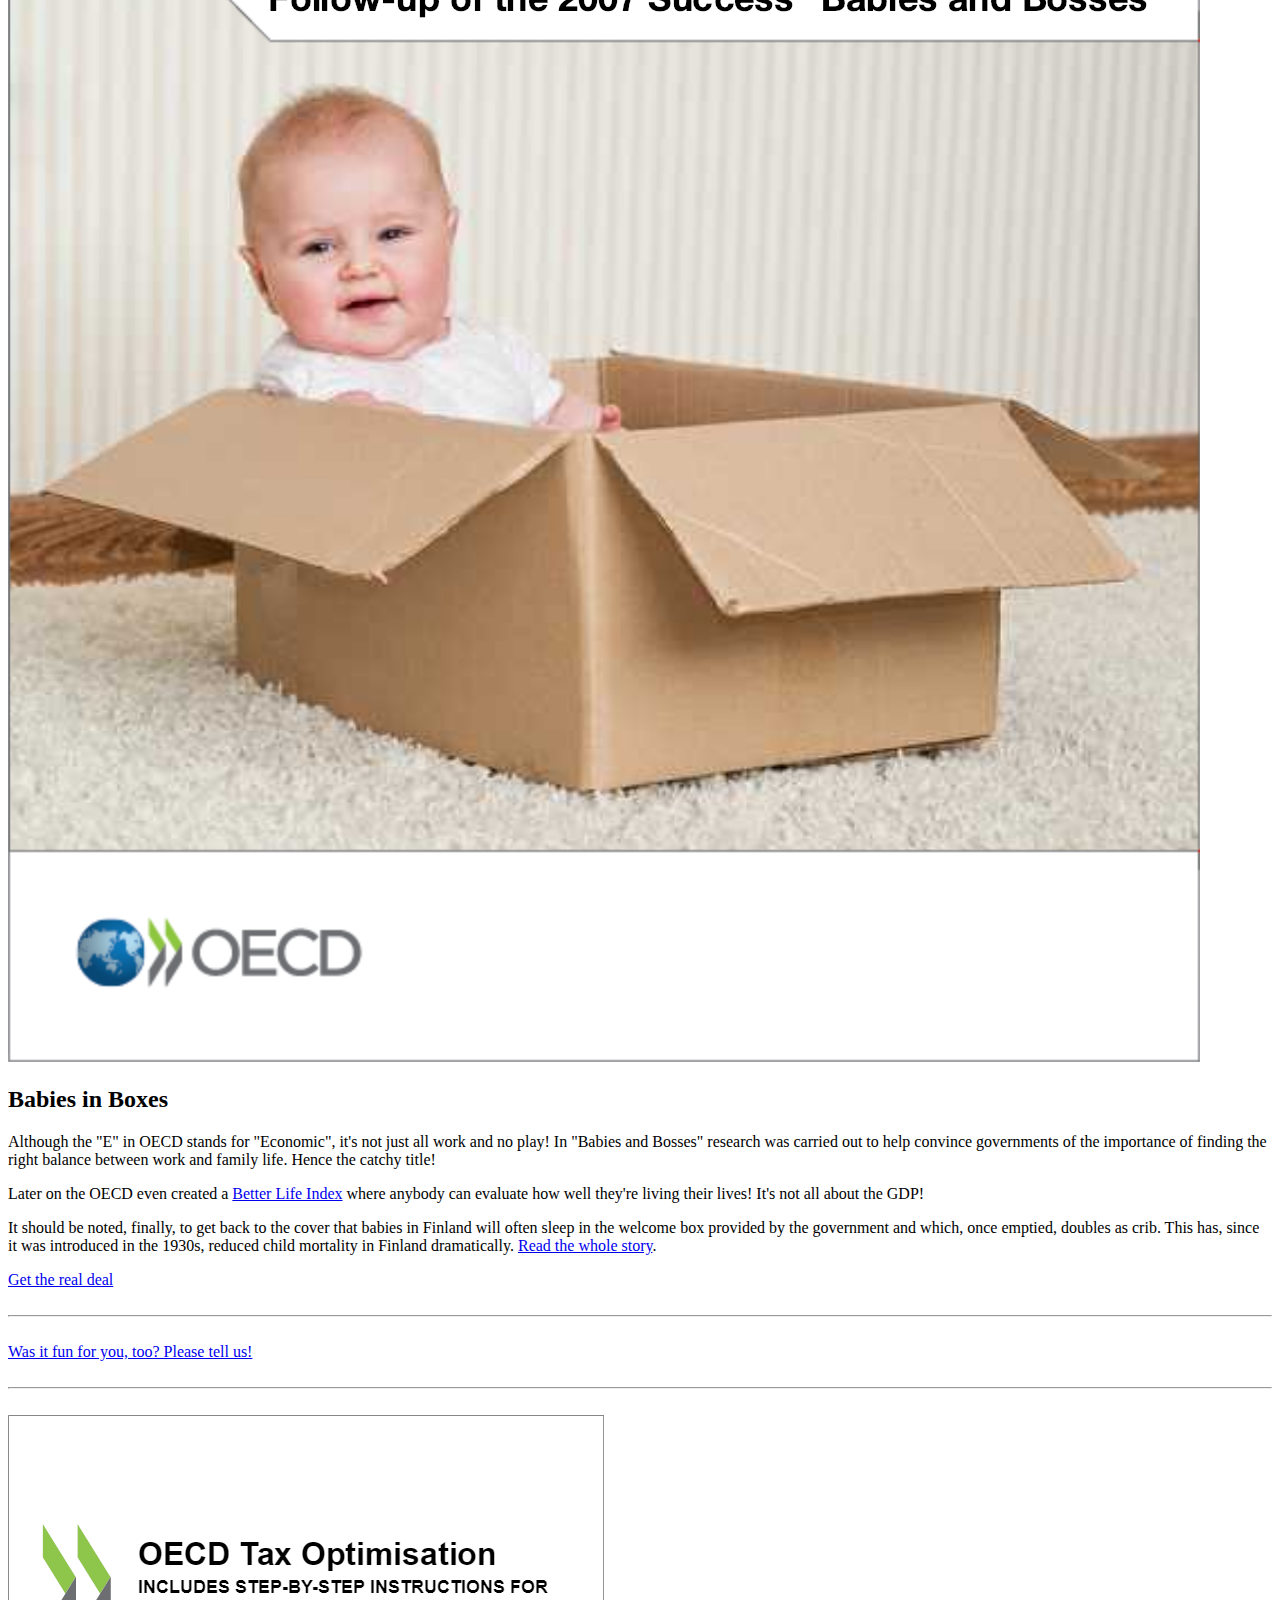
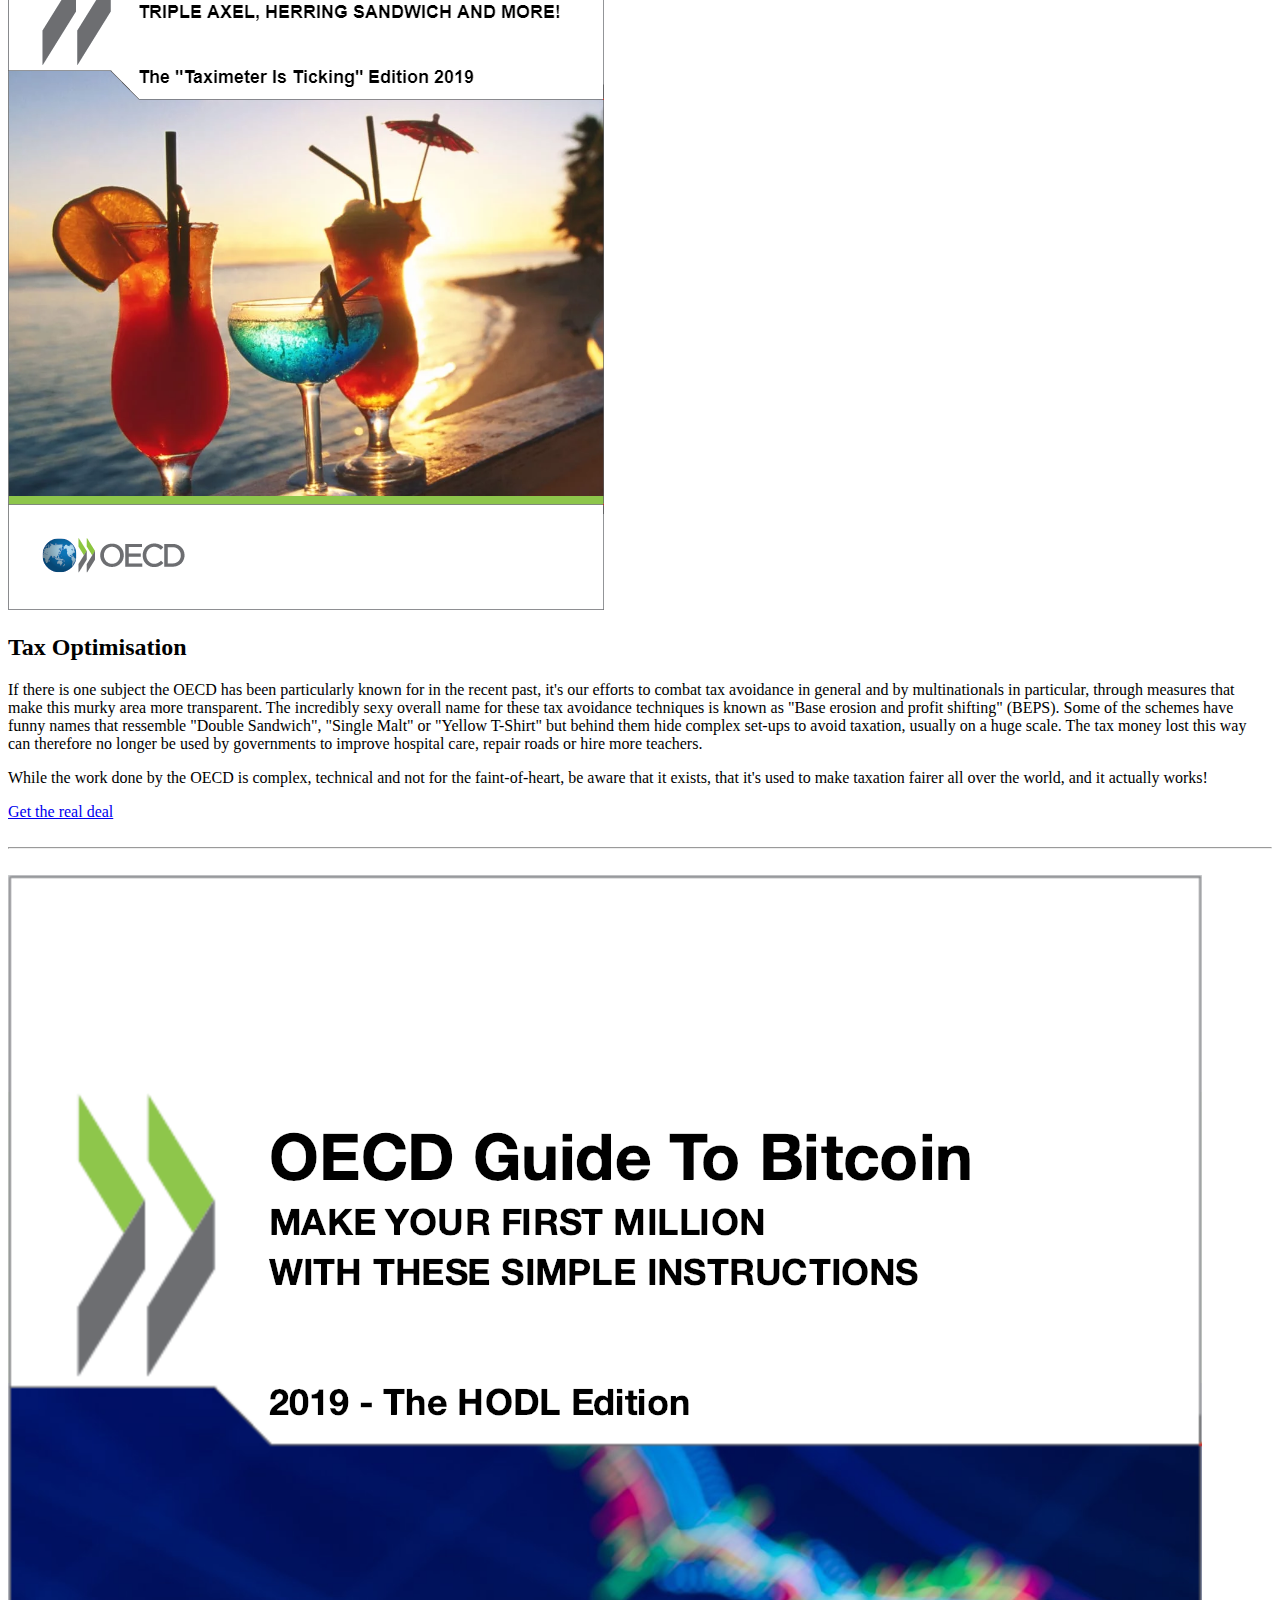
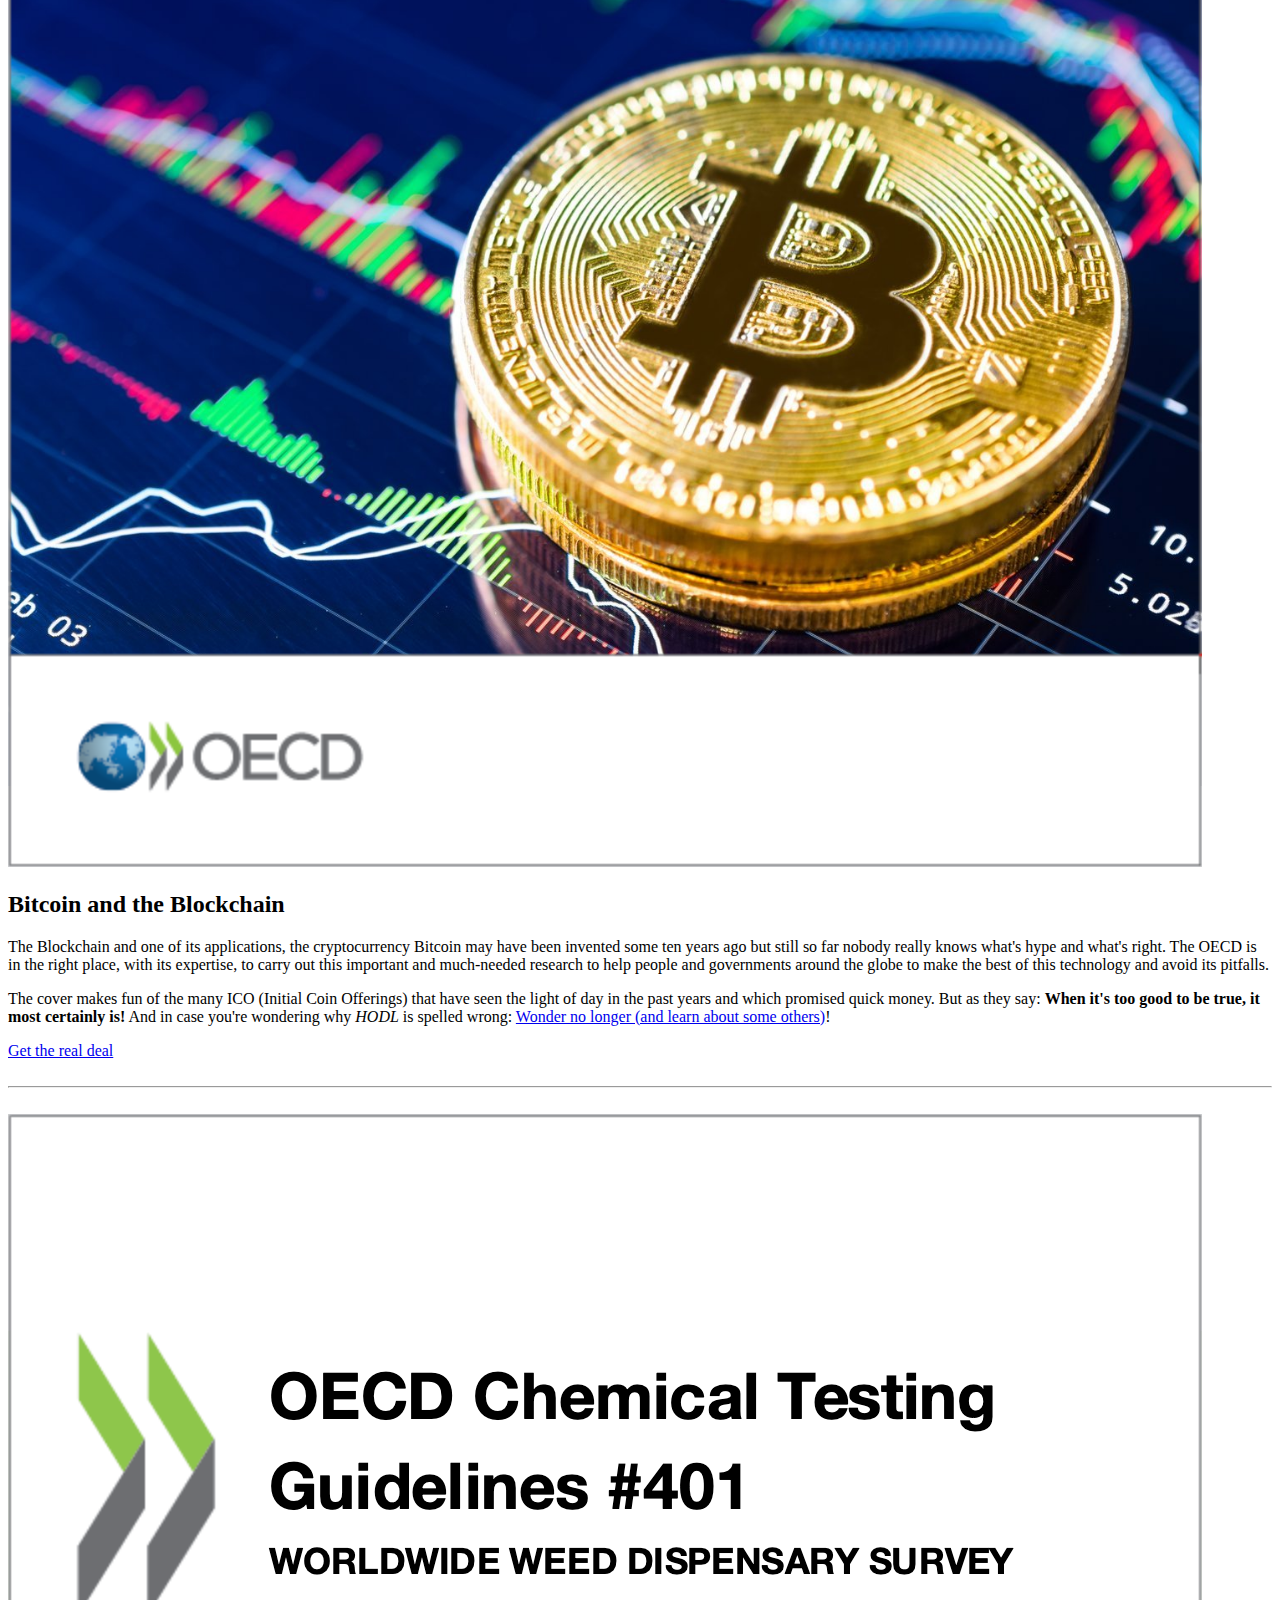
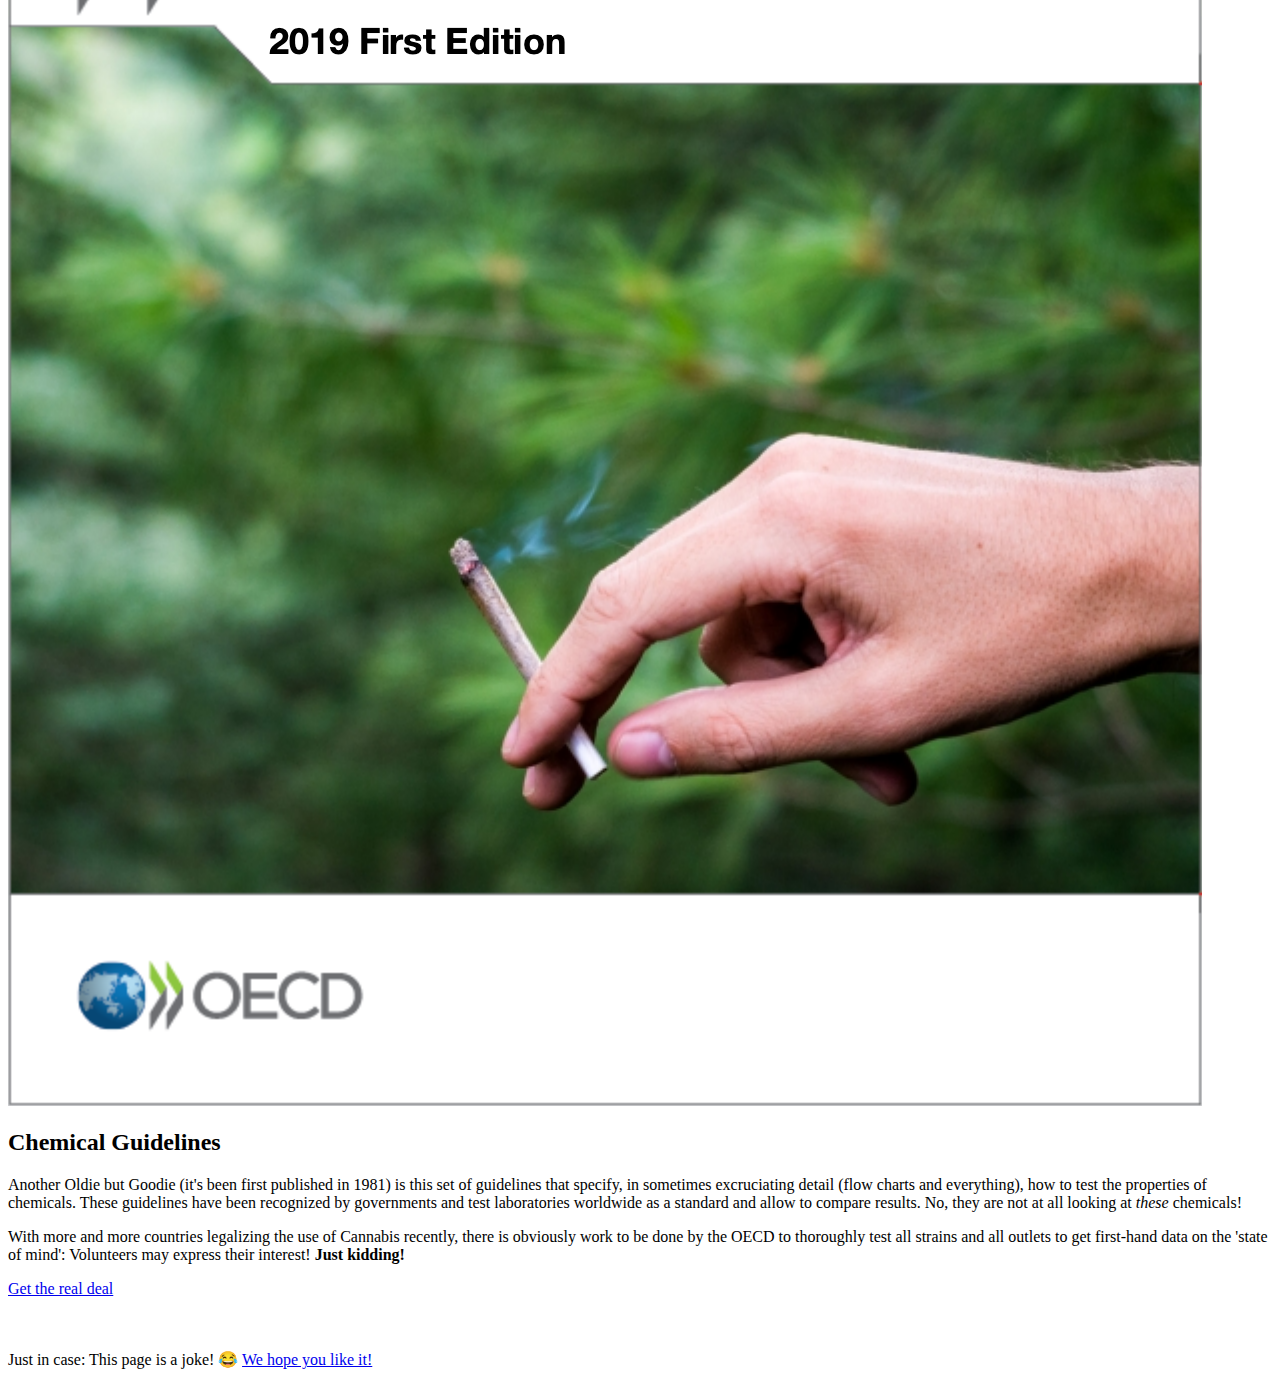
==== commit e51e0964: "Add buttons for easier navigation" ====
--- a/index.html
+++ b/index.html
@@ -7,17 +7,42 @@
 
     <link rel="icon" type="image/x-icon" href="favicon.ico">
     <!-- Bootstrap CSS -->
-    <link rel="stylesheet" href="https://stackpath.bootstrapcdn.com/bootstrap/4.2.1/css/bootstrap.min.css" integrity="sha384-GJzZqFGwb1QTTN6wy59ffF1BuGJpLSa9DkKMp0DgiMDm4iYMj70gZWKYbI706tWS" crossorigin="anonymous">
+    <link rel="stylesheet" href="//stackpath.bootstrapcdn.com/bootstrap/4.2.1/css/bootstrap.min.css" integrity="sha384-GJzZqFGwb1QTTN6wy59ffF1BuGJpLSa9DkKMp0DgiMDm4iYMj70gZWKYbI706tWS" crossorigin="anonymous">
     <link rel="stylesheet" href="assets/style.css">
+    <link href="//netdna.bootstrapcdn.com/font-awesome/3.2.1/css/font-awesome.css" rel="stylesheet">
     <title>OECD wishes you a very punny April Fools' 2019</title>
     
     <!-- Global site tag (gtag.js) - Google Analytics -->
-    <script async src="https://www.googletagmanager.com/gtag/js?id=UA-30989676-3"></script>
+    <script async src="//www.googletagmanager.com/gtag/js?id=UA-30989676-3"></script>
     <script>
       window.dataLayer = window.dataLayer || [];
       function gtag(){dataLayer.push(arguments);}
       gtag('js', new Date());
       gtag('config', 'UA-30989676-3');
+    </script>
+    <!-- Cookie consent message :-/ -->
+    <link rel="stylesheet" type="text/css" href="//cdnjs.cloudflare.com/ajax/libs/cookieconsent2/3.1.0/cookieconsent.min.css" />
+    <script src="//cdnjs.cloudflare.com/ajax/libs/cookieconsent2/3.1.0/cookieconsent.min.js"></script>
+    <script>
+    window.addEventListener("load", function(){
+    window.cookieconsent.initialise({
+      "palette": {
+        "popup": {
+          "background": "#efefef",
+          "text": "#404040"
+        },
+        "button": {
+          "background": "#8ec760",
+          "text": "#ffffff"
+        }
+      },
+      "theme": "edgeless",
+      "content": {
+        "message": "We use Google Analytics to find out whether people like the site. 😊",
+        "dismiss": "OK",
+        "link": " "
+      }
+    })});
     </script>
   </head>
     <body>
@@ -56,15 +81,40 @@
             <hr class="my-3"/>
             <br/>
             <section id="list">
-                <div class="container">
-                    <h1>Now, let's get serious! 😉</h1>
+                <div class="container py-5">
+                    <h1>Now, let's get serious. 😉</h1>
+                    <p class="text-muted">Find the publication that brought you here, and discover others you may have missed.</p>
+                    <div class="row py-3">
+                        <div class="col-md-2 py-2">
+                            <a role="button" class="btn btn-lg btn-outline-success btn-block" href="#fruit">Fruit & Veg</a>
+                        </div>
+                        <div class="col-md-2 py-2">
+                            <a role="button" class="btn btn-lg btn-outline-success btn-block" href="#babies">Babies</a>
+                        </div>
+                        <div class="col-md-2 py-2">
+                            <a role="button" class="btn btn-lg btn-outline-success btn-block" href="#fish">Fish</a>
+                        </div>
+                        <div class="col-md-2 py-2">
+                            <a role="button" class="btn btn-lg btn-outline-success btn-block" href="#tax">Tax</a>
+                        </div>
+                        <div class="col-md-2 py-2">
+                            <a role="button" class="btn btn-lg btn-outline-success btn-block" href="#chemical">Chemicals</a>
+                        </div>
+                        <div class="col-md-2 py-2">
+                            <a role="button" class="btn btn-lg btn-outline-success btn-block" href="#bitcoin">Bitcoin</a>                            
+                        </div>
+                    </div>
+                    <br/>
+                    <br/>
+                    <hr/>
+                    <br/>
                     <br/>
                     <div id="gallery-wrapper" class="my-3">
             
                         <!-- this is the list of publications -->
                         <section id='gallery'>
 
-                            <div class="container py-3">
+                            <div id="fruit" class="container py-3">
                                 <div class="card no-border">
                                     <div class="row">
                                         <div class="col-md-4">
@@ -89,7 +139,7 @@
                             
                             <br/><hr/><br/>
                         
-                            <div class="container py-3">
+                            <div id="fish" class="container py-3">
                                 <div class="card no-border">
                                     <div class="row">
                                         <div class="col-md-4 order-sm-1 order-md-12">
@@ -116,7 +166,7 @@
 
                             <br/><hr/><br/>
 
-                            <div class="container py-3">
+                            <div id="babies" class="container py-3">
                                 <div class="card no-border">
                                     <div class="row">
                                         <div class="col-md-4">
@@ -153,14 +203,14 @@
                             <div class="container">
                                     <div class="row">
                                         <div class="col-md-12 py-5">
-                                            <a target="_blank" href='https://www.surveymonkey.com/r/MF3LZRH' class="btn btn-success btn-block btn-lg" role='button'>Did you like this? Please tell us!</a>
+                                            <a target="_blank" href='https://www.surveymonkey.com/r/MF3LZRH' class="btn btn-success btn-block btn-lg" role='button'>Was it fun for you, too? Please tell us!</a>
                                         </div>
                                 </div>
                             </div>
 
                             <br/> <hr/><br/>
 
-                            <div class="container py-3">
+                            <div id="tax" class="container py-3">
                               <div class="card no-border">
                                 <div class="row">
                                     <div class="col-md-4 order-sm-1 order-md-12">
@@ -195,7 +245,7 @@
 
                             <br/><hr/><br/>
                 
-                            <div class="container py-3">
+                            <div id="bitcoin" class="container py-3">
                                 <div class="card no-border">
                                     <div class="row">
                                         <div class="col-md-4">
@@ -204,7 +254,7 @@
                                         <div class="col-md-8">
                                             <h2 class="card-title">Bitcoin and the Blockchain</h2>
                                             <p class="card-text">
-                                                The Blockchain and one of its applications, the crypto currency Bitcoin may have been invented
+                                                The Blockchain and one of its applications, the cryptocurrency Bitcoin may have been invented
                                                 some ten years ago but still so far nobody really knows what's hype and what's right. The OECD
                                                 is in the right place, with its expertise, to carry out this important and much-needed research
                                                 to help people and governments around the globe to make the best of this technology and avoid 
@@ -225,7 +275,7 @@
 
                             <br/> <hr/><br/>
                             
-                            <div class="container py-3">
+                            <div id="chemical" class="container py-3">
                                 <div class="card no-border">
                                     <div class="row">
                                         <div class="col-md-4 order-sm-1 order-md-12">
@@ -235,9 +285,9 @@
                                             <h2 class="card-title">Chemical Guidelines</h2>
                                             <p class="card-text">
                                                 Another Oldie but Goodie (it's been first published in 1981) is this set of guidelines 
-                                                that specify, in detail (flow charts and everything), how to test the properties of chemicals. 
-                                                These guidelines have been recognized by governments and test laboratories worldwide and allow 
-                                                to compare results. They are not at all looking at <em>these</em> chemicals. 
+                                                that specify, in sometimes excruciating detail (flow charts and everything), how to test the properties of chemicals. 
+                                                These guidelines have been recognized by governments and test laboratories worldwide as a standard and allow 
+                                                to compare results. No, they are not at all looking at <em>these</em> chemicals!
                                             </p>
                                             <p class="card-text">
                                                 With more and more countries legalizing the use of Cannabis recently, 
@@ -262,11 +312,30 @@
         </footer>
         </main>
 
+        <a href="javascript:" id="return-to-top"><i class="icon-arrow-up"></i></a>
        
         <!-- Optional JavaScript -->
         <!-- jQuery first, then Popper.js, then Bootstrap JS -->
-        <script src="https://code.jquery.com/jquery-3.3.1.slim.min.js" integrity="sha384-q8i/X+965DzO0rT7abK41JStQIAqVgRVzpbzo5smXKp4YfRvH+8abtTE1Pi6jizo" crossorigin="anonymous"></script>
+        <script src="https://code.jquery.com/jquery-3.3.1.min.js" integrity="sha256-FgpCb/KJQlLNfOu91ta32o/NMZxltwRo8QtmkMRdAu8=" crossorigin="anonymous"></script>        
         <script src="https://cdnjs.cloudflare.com/ajax/libs/popper.js/1.14.6/umd/popper.min.js" integrity="sha384-wHAiFfRlMFy6i5SRaxvfOCifBUQy1xHdJ/yoi7FRNXMRBu5WHdZYu1hA6ZOblgut" crossorigin="anonymous"></script>
         <script src="https://stackpath.bootstrapcdn.com/bootstrap/4.2.1/js/bootstrap.min.js" integrity="sha384-B0UglyR+jN6CkvvICOB2joaf5I4l3gm9GU6Hc1og6Ls7i6U/mkkaduKaBhlAXv9k" crossorigin="anonymous"></script>
+        <script type="text/javascript">
+            // ===== Scroll to Top ==== 
+            $(document).ready(function() {
+                $(window).scroll(function() {
+                    if ($(this).scrollTop() >= 400) {        // If page is scrolled more than 50px
+                        $('#return-to-top').fadeIn(200);    // Fade in the arrow
+                    } else {
+                        $('#return-to-top').fadeOut(200);   // Else fade out the arrow
+                    }
+                });
+                $('#return-to-top').click(function() {      // When arrow is clicked
+                    $('body,html').animate({
+                        scrollTop : 0                       // Scroll to top of body
+                    }, 500);
+                });
+            });
+        </script>
+    
     </body>
 </html>
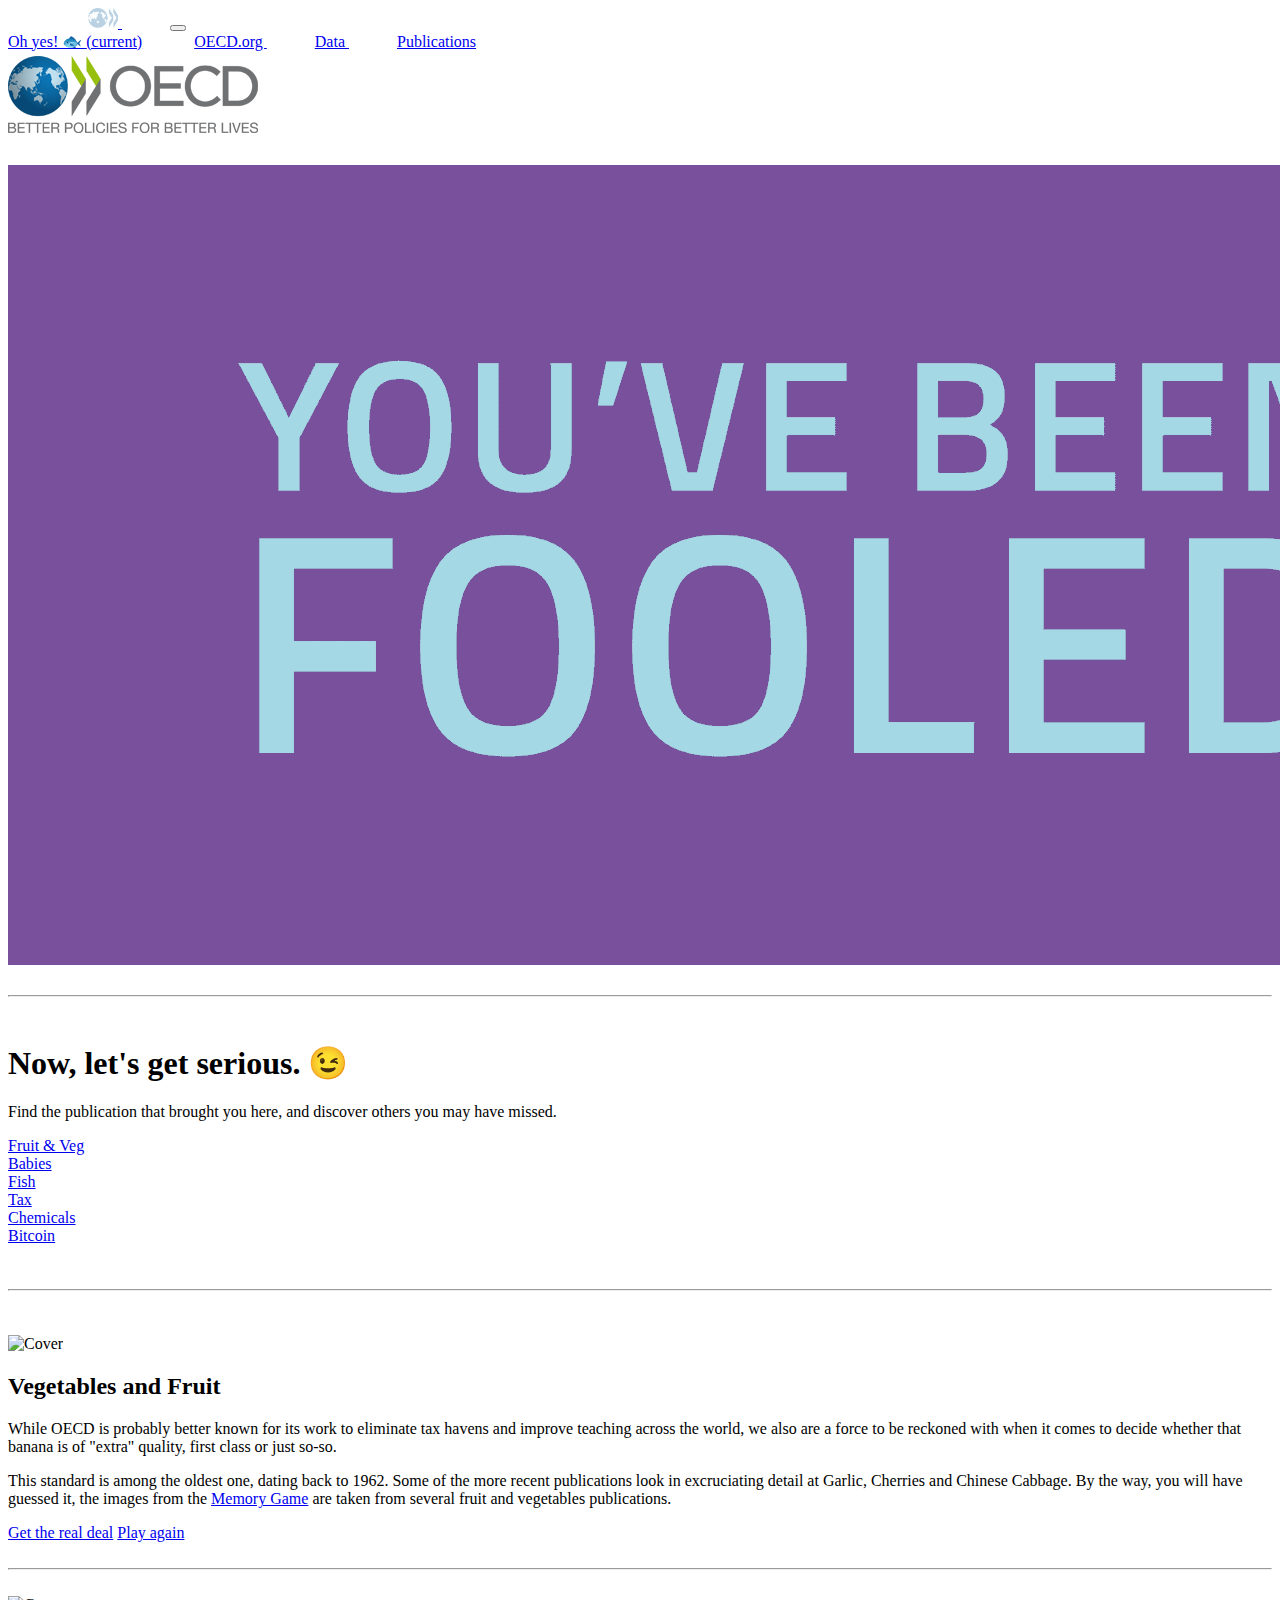
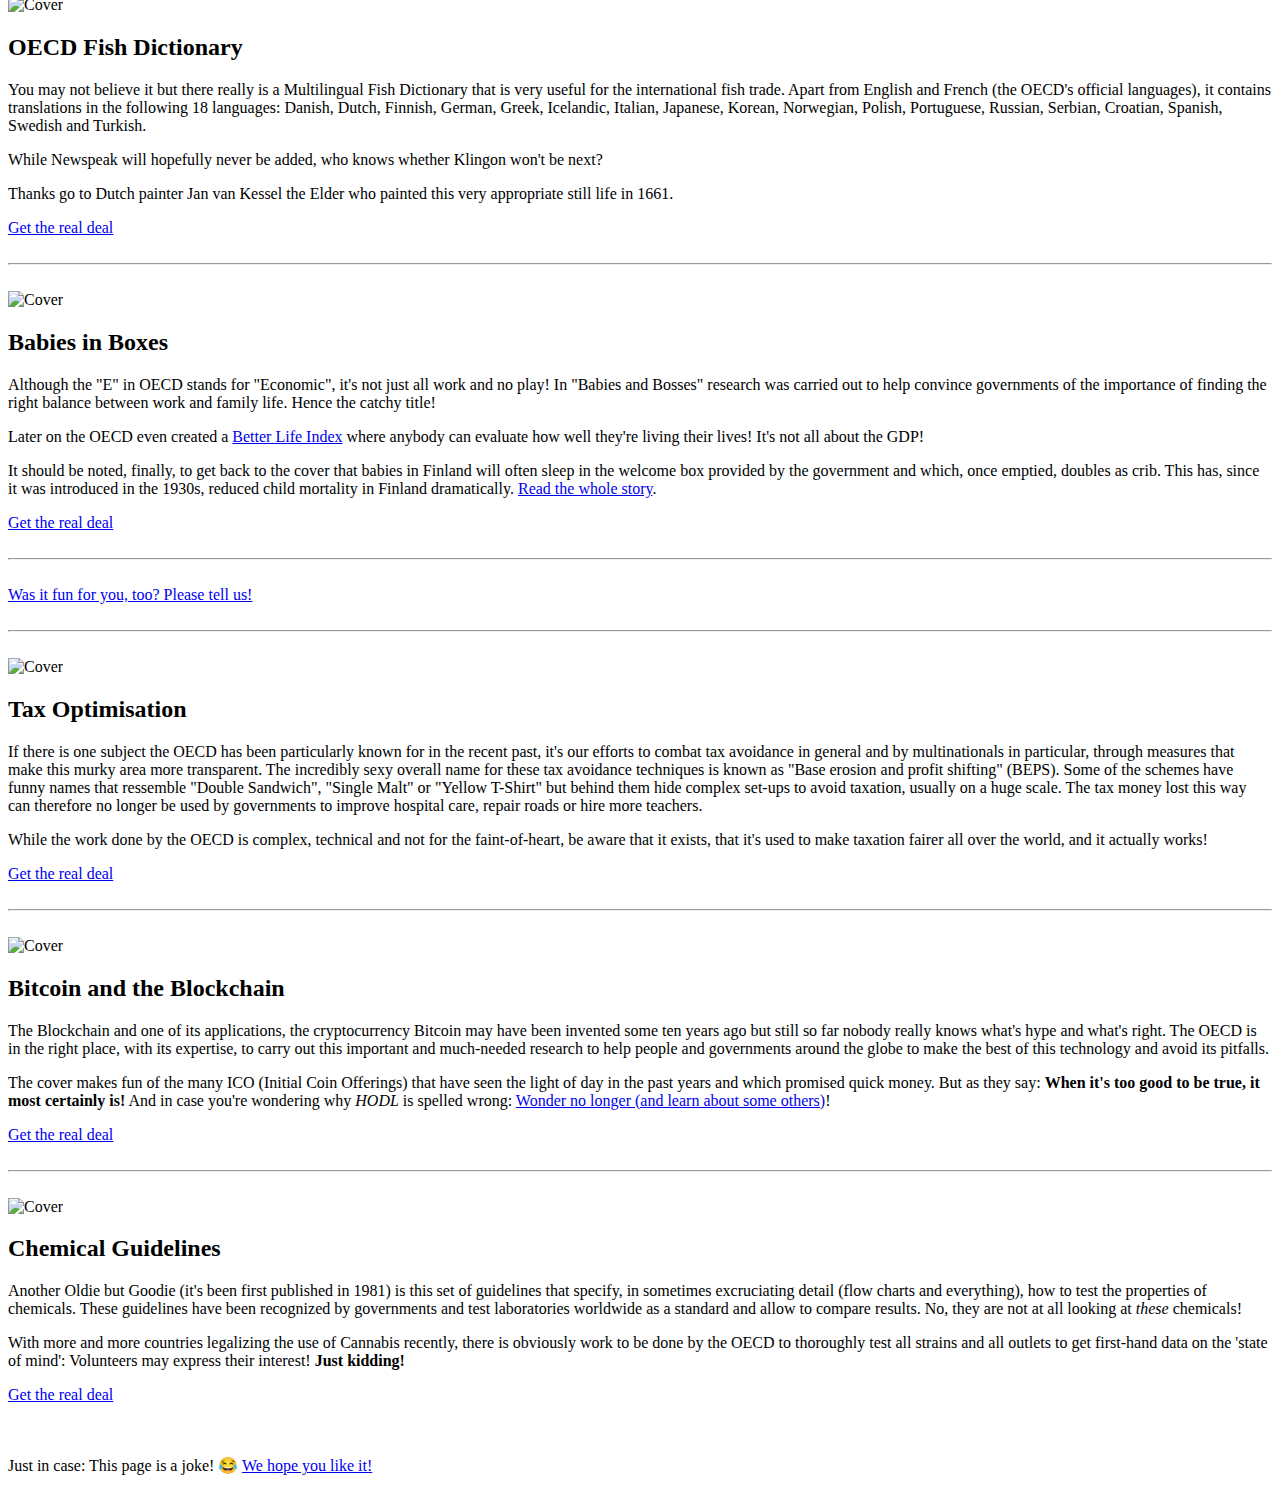
==== commit 9c18633e: "Adapt main page to point to new location of images" ====
--- a/index.html
+++ b/index.html
@@ -118,7 +118,7 @@
                                 <div class="card no-border">
                                     <div class="row">
                                         <div class="col-md-4">
-                                            <img src="img/fruit2.png" class="w-100 pb-3" alt="Cover">
+                                            <img src="backoffice/fruit/fruit2.png" class="w-100 pb-3" alt="Cover">
                                         </div>
                                         <div class="col-md-8">
                                             <h2 class="card-title">Vegetables and Fruit</h2>
@@ -143,7 +143,7 @@
                                 <div class="card no-border">
                                     <div class="row">
                                         <div class="col-md-4 order-sm-1 order-md-12">
-                                            <img src="img/fish.png" class="w-100 pb-3" alt="Cover">
+                                            <img src="backoffice/fish/fish.png" class="w-100 pb-3" alt="Cover">
                                         </div>
                                         <div class="col-md-8 order-sm-12 order-md-1 pb-sm-3 text-right">
                                             <div class="card-block px-3">
@@ -170,7 +170,7 @@
                                 <div class="card no-border">
                                     <div class="row">
                                         <div class="col-md-4">
-                                                <img src="img/babies.png" class="w-100 pb-3" alt="Cover">
+                                                <img src="backoffice/babies/babies.png" class="w-100 pb-3" alt="Cover">
                                             </div>
                                         <div class="col-md-8">
                                             <h2 class="card-title">Babies in Boxes</h2>
@@ -214,7 +214,7 @@
                               <div class="card no-border">
                                 <div class="row">
                                     <div class="col-md-4 order-sm-1 order-md-12">
-                                        <img src="img/tax.png" class="w-100 pb-3" alt="Cover">
+                                        <img src="backoffice/tax/tax.png" class="w-100 pb-3" alt="Cover">
                                     </div>
                                     <div class="col-md-8 order-sm-12 order-md-1 pb-sm-3 text-right">
                                         <div class="card-block px-3">
@@ -249,7 +249,7 @@
                                 <div class="card no-border">
                                     <div class="row">
                                         <div class="col-md-4">
-                                                <img src="img/bitcoin.png" class="w-100 pb-3" alt="Cover">
+                                                <img src="backoffice/bitcoin/bitcoin.png" class="w-100 pb-3" alt="Cover">
                                             </div>
                                         <div class="col-md-8">
                                             <h2 class="card-title">Bitcoin and the Blockchain</h2>
@@ -279,7 +279,7 @@
                                 <div class="card no-border">
                                     <div class="row">
                                         <div class="col-md-4 order-sm-1 order-md-12">
-                                            <img src="img/chemical.png" class="w-100 pb-3" alt="Cover">
+                                            <img src="backoffice/chemical/chemical.png" class="w-100 pb-3" alt="Cover">
                                         </div>
                                         <div class="col-md-8 order-sm-12 order-md-1 pb-sm-3 text-right">
                                             <h2 class="card-title">Chemical Guidelines</h2>
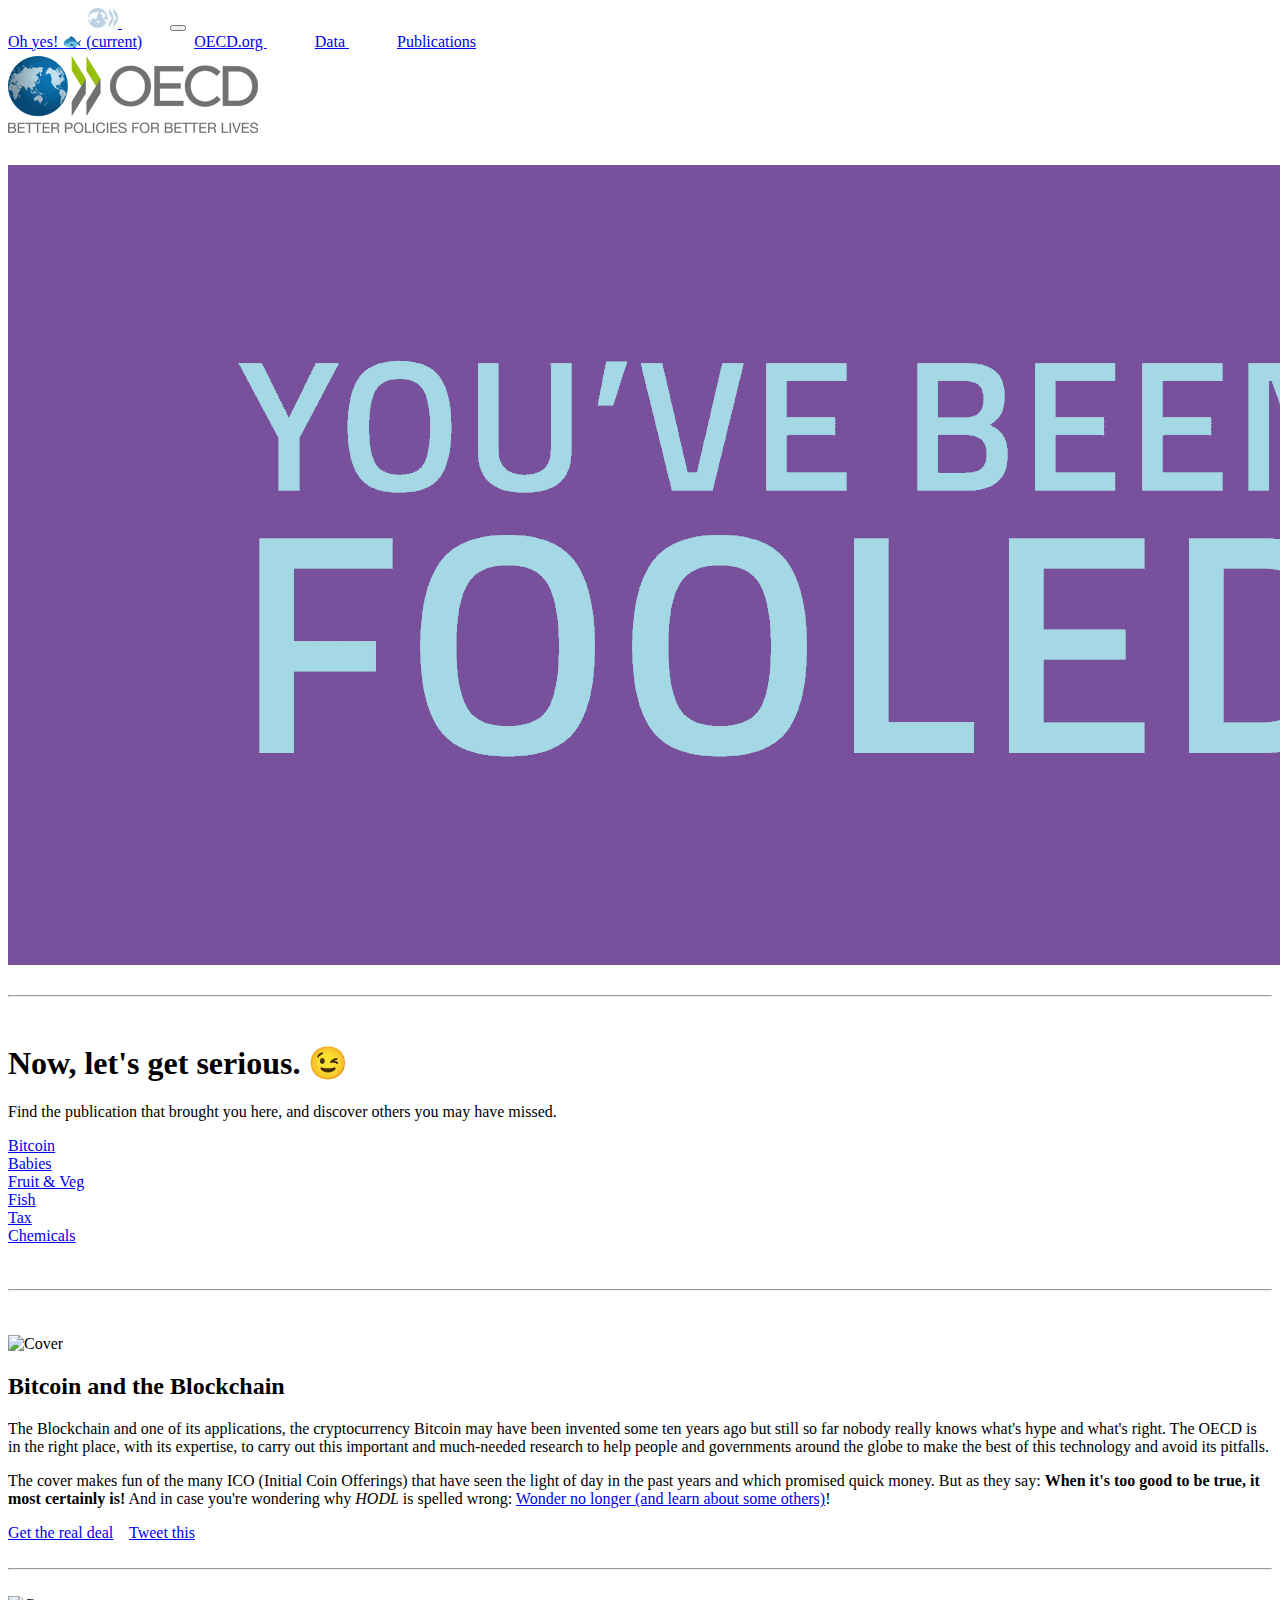
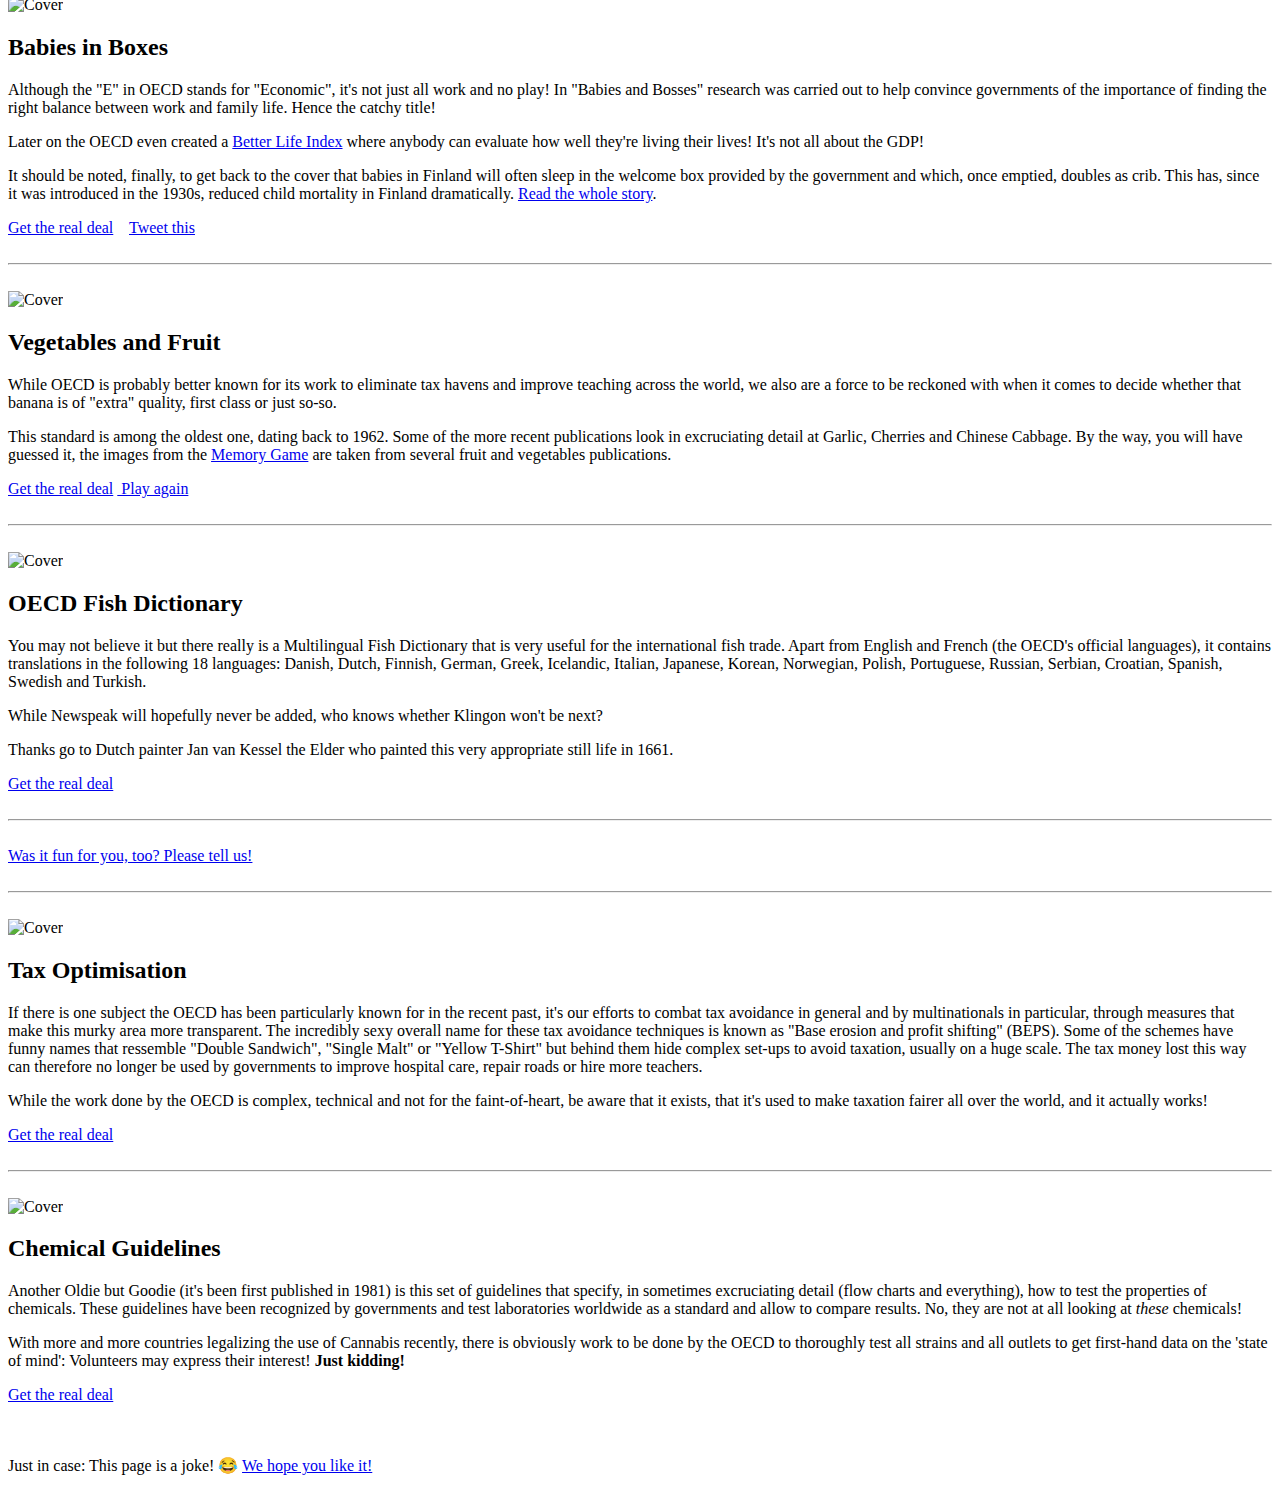
==== commit 93d906ae: "Move sections around a bit" ====
--- a/index.html
+++ b/index.html
@@ -9,7 +9,7 @@
     <!-- Bootstrap CSS -->
     <link rel="stylesheet" href="//stackpath.bootstrapcdn.com/bootstrap/4.2.1/css/bootstrap.min.css" integrity="sha384-GJzZqFGwb1QTTN6wy59ffF1BuGJpLSa9DkKMp0DgiMDm4iYMj70gZWKYbI706tWS" crossorigin="anonymous">
     <link rel="stylesheet" href="assets/style.css">
-    <link href="//netdna.bootstrapcdn.com/font-awesome/3.2.1/css/font-awesome.css" rel="stylesheet">
+    <link rel="stylesheet" href="//use.fontawesome.com/releases/v5.8.1/css/all.css" integrity="sha384-50oBUHEmvpQ+1lW4y57PTFmhCaXp0ML5d60M1M7uH2+nqUivzIebhndOJK28anvf" crossorigin="anonymous">
     <title>OECD wishes you a very punny April Fools' 2019</title>
     
     <!-- Global site tag (gtag.js) - Google Analytics -->
@@ -86,12 +86,15 @@
                     <p class="text-muted">Find the publication that brought you here, and discover others you may have missed.</p>
                     <div class="row py-3">
                         <div class="col-md-2 py-2">
+                            <a role="button" class="btn btn-lg btn-outline-success btn-block" href="#bitcoin">Bitcoin</a>                            
+                        </div>
+                        <div class="col-md-2 py-2">
+                            <a role="button" class="btn btn-lg btn-outline-success btn-block" href="#babies">Babies</a>
+                        </div>
+                        <div class="col-md-2 py-2">
                             <a role="button" class="btn btn-lg btn-outline-success btn-block" href="#fruit">Fruit & Veg</a>
                         </div>
                         <div class="col-md-2 py-2">
-                            <a role="button" class="btn btn-lg btn-outline-success btn-block" href="#babies">Babies</a>
-                        </div>
-                        <div class="col-md-2 py-2">
                             <a role="button" class="btn btn-lg btn-outline-success btn-block" href="#fish">Fish</a>
                         </div>
                         <div class="col-md-2 py-2">
@@ -99,9 +102,6 @@
                         </div>
                         <div class="col-md-2 py-2">
                             <a role="button" class="btn btn-lg btn-outline-success btn-block" href="#chemical">Chemicals</a>
-                        </div>
-                        <div class="col-md-2 py-2">
-                            <a role="button" class="btn btn-lg btn-outline-success btn-block" href="#bitcoin">Bitcoin</a>                            
                         </div>
                     </div>
                     <br/>
@@ -114,6 +114,83 @@
                         <!-- this is the list of publications -->
                         <section id='gallery'>
 
+                            <div id="bitcoin" class="container py-3">
+                                <div class="card no-border">
+                                    <div class="row">
+                                        <div class="col-md-4">
+                                                <img src="backoffice/bitcoin/bitcoin.png" class="w-100 pb-3" alt="Cover">
+                                            </div>
+                                        <div class="col-md-8">
+                                            <h2 class="card-title">Bitcoin and the Blockchain</h2>
+                                            <p class="card-text">
+                                                The Blockchain and one of its applications, the cryptocurrency Bitcoin may have been invented
+                                                some ten years ago but still so far nobody really knows what's hype and what's right. The OECD
+                                                is in the right place, with its expertise, to carry out this important and much-needed research
+                                                to help people and governments around the globe to make the best of this technology and avoid 
+                                                its pitfalls.
+                                            </p>
+                                            <p class="card-text">
+                                                The cover makes fun of the many ICO (Initial Coin Offerings) that have seen the light of day in the past years
+                                                and which promised quick money. But as they say: <strong>When it's too good to be true, it most certainly is!</strong>
+                                                And in case you're wondering why <em>HODL</em> is spelled wrong: 
+                                                <a target="_blank" href="https://qz.com/878728/buy-and-hodl-just-dont-get-rekt-the-slang-that-gets-you-taken-seriously-as-a-bitcoin-trader"
+                                                >Wonder no longer (and learn about some others)</a>!
+                                            </p>
+                                            <a class="btn btn-primary" href="https://doi.org/10.1787/5jz2pwjd9t20-en" role="button">Get the real deal</a>
+                                            &nbsp;&nbsp;
+                                            <a class="btn btn-outline-primary" 
+                                                role="button" target="_blank" 
+                                                href="https://twitter.com/intent/tweet?text=To+provide+a+level+playing+field+for+all%2C+%23OECD+have+extracted+their+research+into+digital+currencies+and+transformed+it+into+a+list+of+easy-to-follow+steps+that+will+allow+all+to+profit+from+this+solution+in+search+of+a+problem.+https%3A%2F%2Foe.cd%2Fgtb%0D%0A%0D%0Apic.twitter.com%2FxcNKFUiZYu">Tweet this 
+                                                <i class="fab fa-twitter"></i>
+                                            </a>
+
+                                        </div>
+                                    </div>
+                                </div>
+                            </div>
+
+                            <br/><hr/><br/>
+
+                            <div id="babies" class="container py-3">
+                                <div class="card no-border">
+                                    <div class="row">
+                                        <div class="col-md-4 order-sm-1 order-md-12">
+                                            <img src="backoffice/babies/babies.png" class="w-100 pb-3" alt="Cover">
+                                        </div>
+                                        <div class="col-md-8 order-sm-12 order-md-1 pb-sm-3 text-right">
+                                        <h2 class="card-title">Babies in Boxes</h2>
+                                            <p class="card-text">
+                                                Although the "E" in OECD stands for "Economic", it's not
+                                                just all work and no play! In "Babies and Bosses" research was 
+                                                carried out to help convince governments of the importance of
+                                                finding the right balance between work and family life. Hence the
+                                                catchy title!
+                                            </p>
+                                            <p>
+                                                Later on the OECD even created a <a href="https://oe.cd/bli" target="_blank">Better Life Index</a>
+                                                where anybody can evaluate how well they're living their lives! It's not all
+                                                about the GDP!
+                                            </p>
+                                            <p>
+                                                It should be noted, finally, to get back to the cover that babies in Finland 
+                                                will often sleep in the welcome box provided by the government and which, once
+                                                emptied, doubles as crib. This has, since it was introduced in the 1930s, reduced
+                                                child mortality in Finland dramatically. <a href="https://www.bbc.com/news/magazine-22751415" target="_blank">Read the whole story</a>.
+                                            </p>
+                                            <a class="btn btn-primary" href="https://doi.org/10.1787/9789264032477-en" role="button">Get the real deal</a>
+                                            &nbsp;&nbsp;
+                                            <a class="btn btn-outline-primary" 
+                                                role="button" target="_blank" 
+                                                href="https://twitter.com/intent/tweet?text=Marie+Kondo+has+people+clean+out+their+cupboards+and+garages%2C+but+what+about+efficient+storage+of+offspring%3F%0D%0A%0D%0A%23OECD+researchers+published+a+report+%22Babies+in+Boxes%22+which+provides+several+evidence-based+solutions.+Find+out+more%3A+https%3A%2F%2Foe.cd%2Fbib%0D%0A%0D%0Apic.twitter.com%2FeAm4zfVTa2">Tweet this 
+                                                <i class="fab fa-twitter"></i>
+                                            </a>
+                                        </div>
+                                    </div>
+                                </div>
+                            </div>
+
+                            <br/> <hr/><br/>
+                            
                             <div id="fruit" class="container py-3">
                                 <div class="card no-border">
                                     <div class="row">
@@ -131,7 +208,7 @@
                                                 look in excruciating detail at Garlic, Cherries and Chinese Cabbage. By the way, you will have guessed it, the 
                                                 images from the <a href="memory.html" target="_blank">Memory Game</a> are taken from several fruit and vegetables publications.</p>
                                             <a class="btn btn-primary" href="https://doi.org/10.1787/19935668" role="button">Get the real deal</a> 
-                                            <a class="btn btn-success" href="memory.html" target="_blank" role="button">Play again</a>
+                                            <a class="btn btn-success" href="memory.html" target="_blank" role="button"><i class="fas fa-gamepad"></i>&nbsp;Play again</a>
                                         </div>            
                                     </div>
                                 </div>
@@ -166,40 +243,6 @@
 
                             <br/><hr/><br/>
 
-                            <div id="babies" class="container py-3">
-                                <div class="card no-border">
-                                    <div class="row">
-                                        <div class="col-md-4">
-                                                <img src="backoffice/babies/babies.png" class="w-100 pb-3" alt="Cover">
-                                            </div>
-                                        <div class="col-md-8">
-                                            <h2 class="card-title">Babies in Boxes</h2>
-                                            <p class="card-text">
-                                                Although the "E" in OECD stands for "Economic", it's not
-                                                just all work and no play! In "Babies and Bosses" research was 
-                                                carried out to help convince governments of the importance of
-                                                finding the right balance between work and family life. Hence the
-                                                catchy title!
-                                            </p>
-                                            <p>
-                                                Later on the OECD even created a <a href="https://oe.cd/bli" target="_blank">Better Life Index</a>
-                                                where anybody can evaluate how well they're living their lives! It's not all
-                                                about the GDP!
-                                            </p>
-                                            <p>
-                                                It should be noted, finally, to get back to the cover that babies in Finland 
-                                                will often sleep in the welcome box provided by the government and which, once
-                                                emptied, doubles as crib. This has, since it was introduced in the 1930s, reduced
-                                                child mortality in Finland dramatically. <a href="https://www.bbc.com/news/magazine-22751415" target="_blank">Read the whole story</a>.
-                                            </p>
-                                            <a class="btn btn-primary" href="https://doi.org/10.1787/9789264032477-en" role="button">Get the real deal</a>
-                                        </div>
-                                    </div>
-                                </div>
-                            </div>
-
-                            <br/><hr/><br/>
-
                             <div class="container">
                                     <div class="row">
                                         <div class="col-md-12 py-5">
@@ -245,36 +288,6 @@
 
                             <br/><hr/><br/>
                 
-                            <div id="bitcoin" class="container py-3">
-                                <div class="card no-border">
-                                    <div class="row">
-                                        <div class="col-md-4">
-                                                <img src="backoffice/bitcoin/bitcoin.png" class="w-100 pb-3" alt="Cover">
-                                            </div>
-                                        <div class="col-md-8">
-                                            <h2 class="card-title">Bitcoin and the Blockchain</h2>
-                                            <p class="card-text">
-                                                The Blockchain and one of its applications, the cryptocurrency Bitcoin may have been invented
-                                                some ten years ago but still so far nobody really knows what's hype and what's right. The OECD
-                                                is in the right place, with its expertise, to carry out this important and much-needed research
-                                                to help people and governments around the globe to make the best of this technology and avoid 
-                                                its pitfalls.
-                                            </p>
-                                            <p class="card-text">
-                                                The cover makes fun of the many ICO (Initial Coin Offerings) that have seen the light of day in the past years
-                                                and which promised quick money. But as they say: <strong>When it's too good to be true, it most certainly is!</strong>
-                                                And in case you're wondering why <em>HODL</em> is spelled wrong: 
-                                                <a target="_blank" href="https://qz.com/878728/buy-and-hodl-just-dont-get-rekt-the-slang-that-gets-you-taken-seriously-as-a-bitcoin-trader"
-                                                >Wonder no longer (and learn about some others)</a>!
-                                            </p>
-                                            <a class="btn btn-primary" href="https://doi.org/10.1787/5jz2pwjd9t20-en" role="button">Get the real deal</a>
-                                        </div>
-                                    </div>
-                                </div>
-                            </div>
-
-                            <br/> <hr/><br/>
-                            
                             <div id="chemical" class="container py-3">
                                 <div class="card no-border">
                                     <div class="row">
@@ -312,7 +325,7 @@
         </footer>
         </main>
 
-        <a href="javascript:" id="return-to-top"><i class="icon-arrow-up"></i></a>
+        <a href="javascript:" id="return-to-top"><i class="fas fa-arrow-up"></i></a>
        
         <!-- Optional JavaScript -->
         <!-- jQuery first, then Popper.js, then Bootstrap JS -->
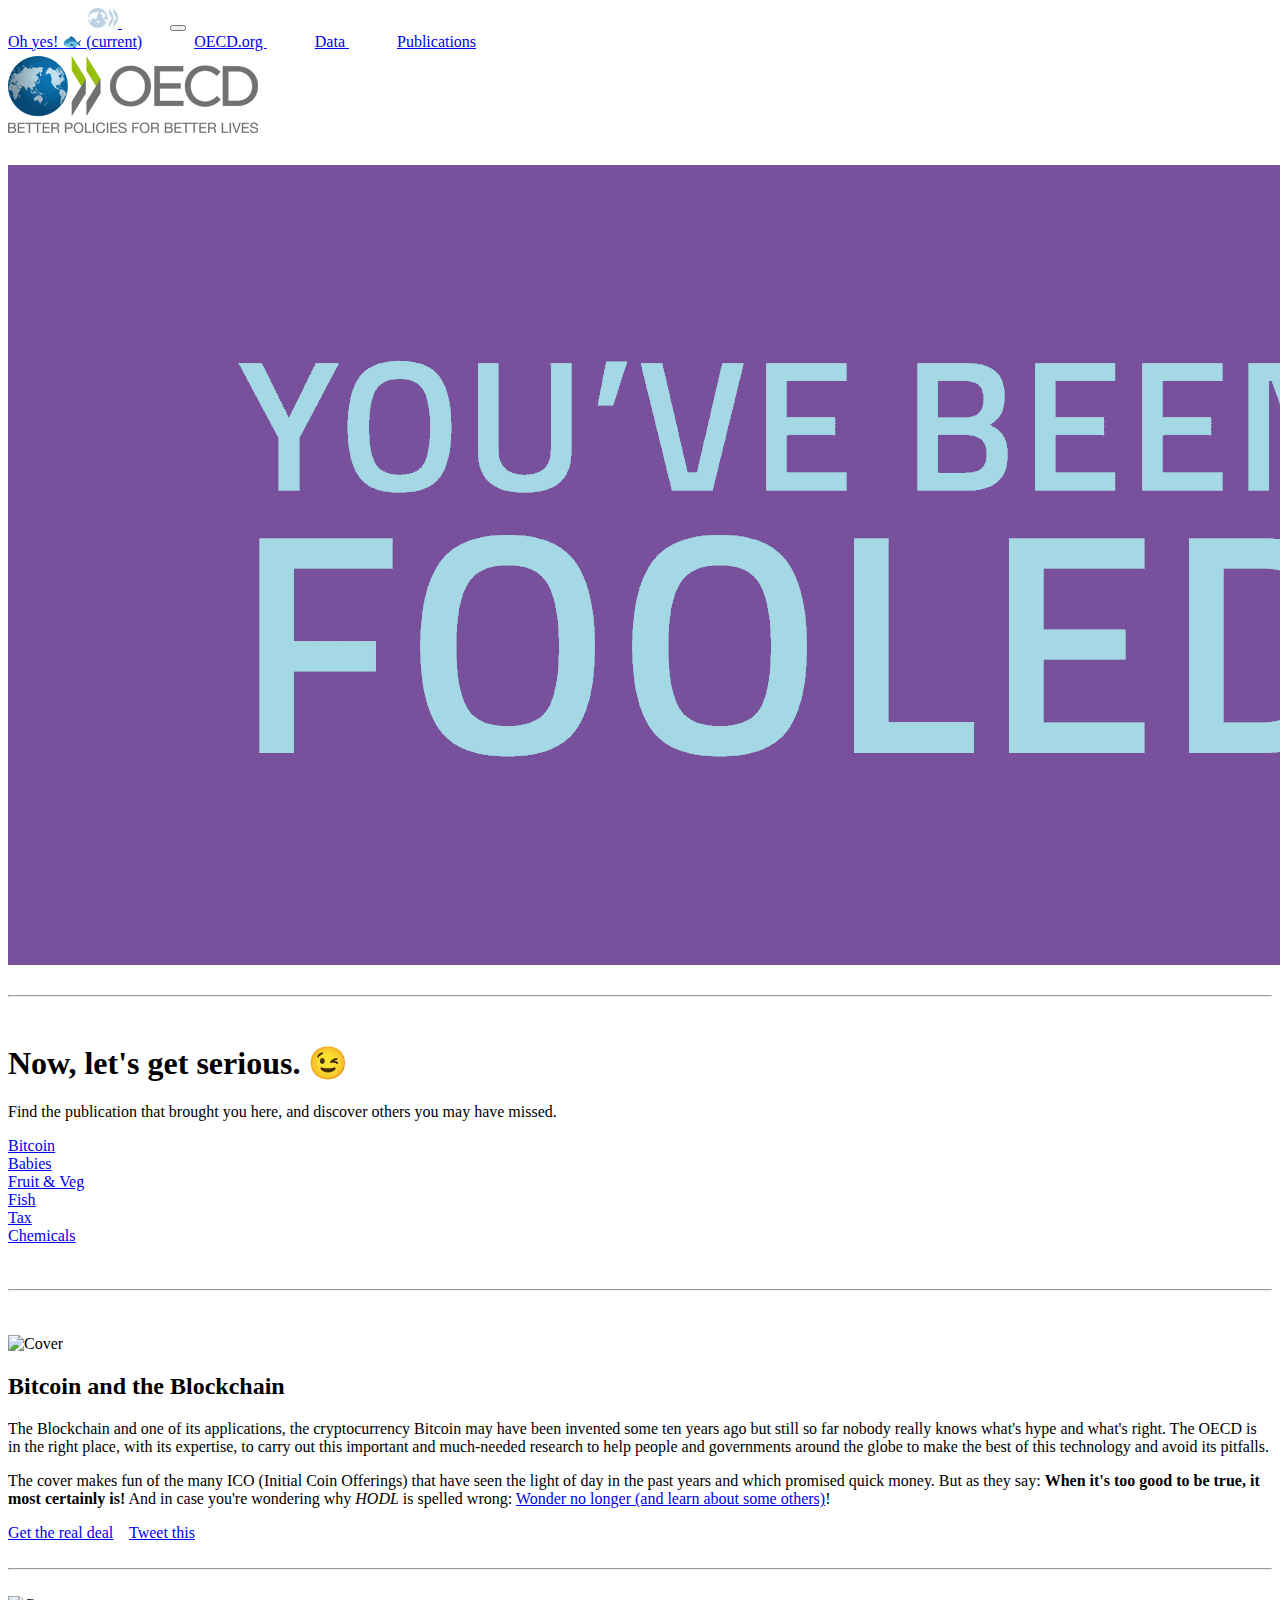
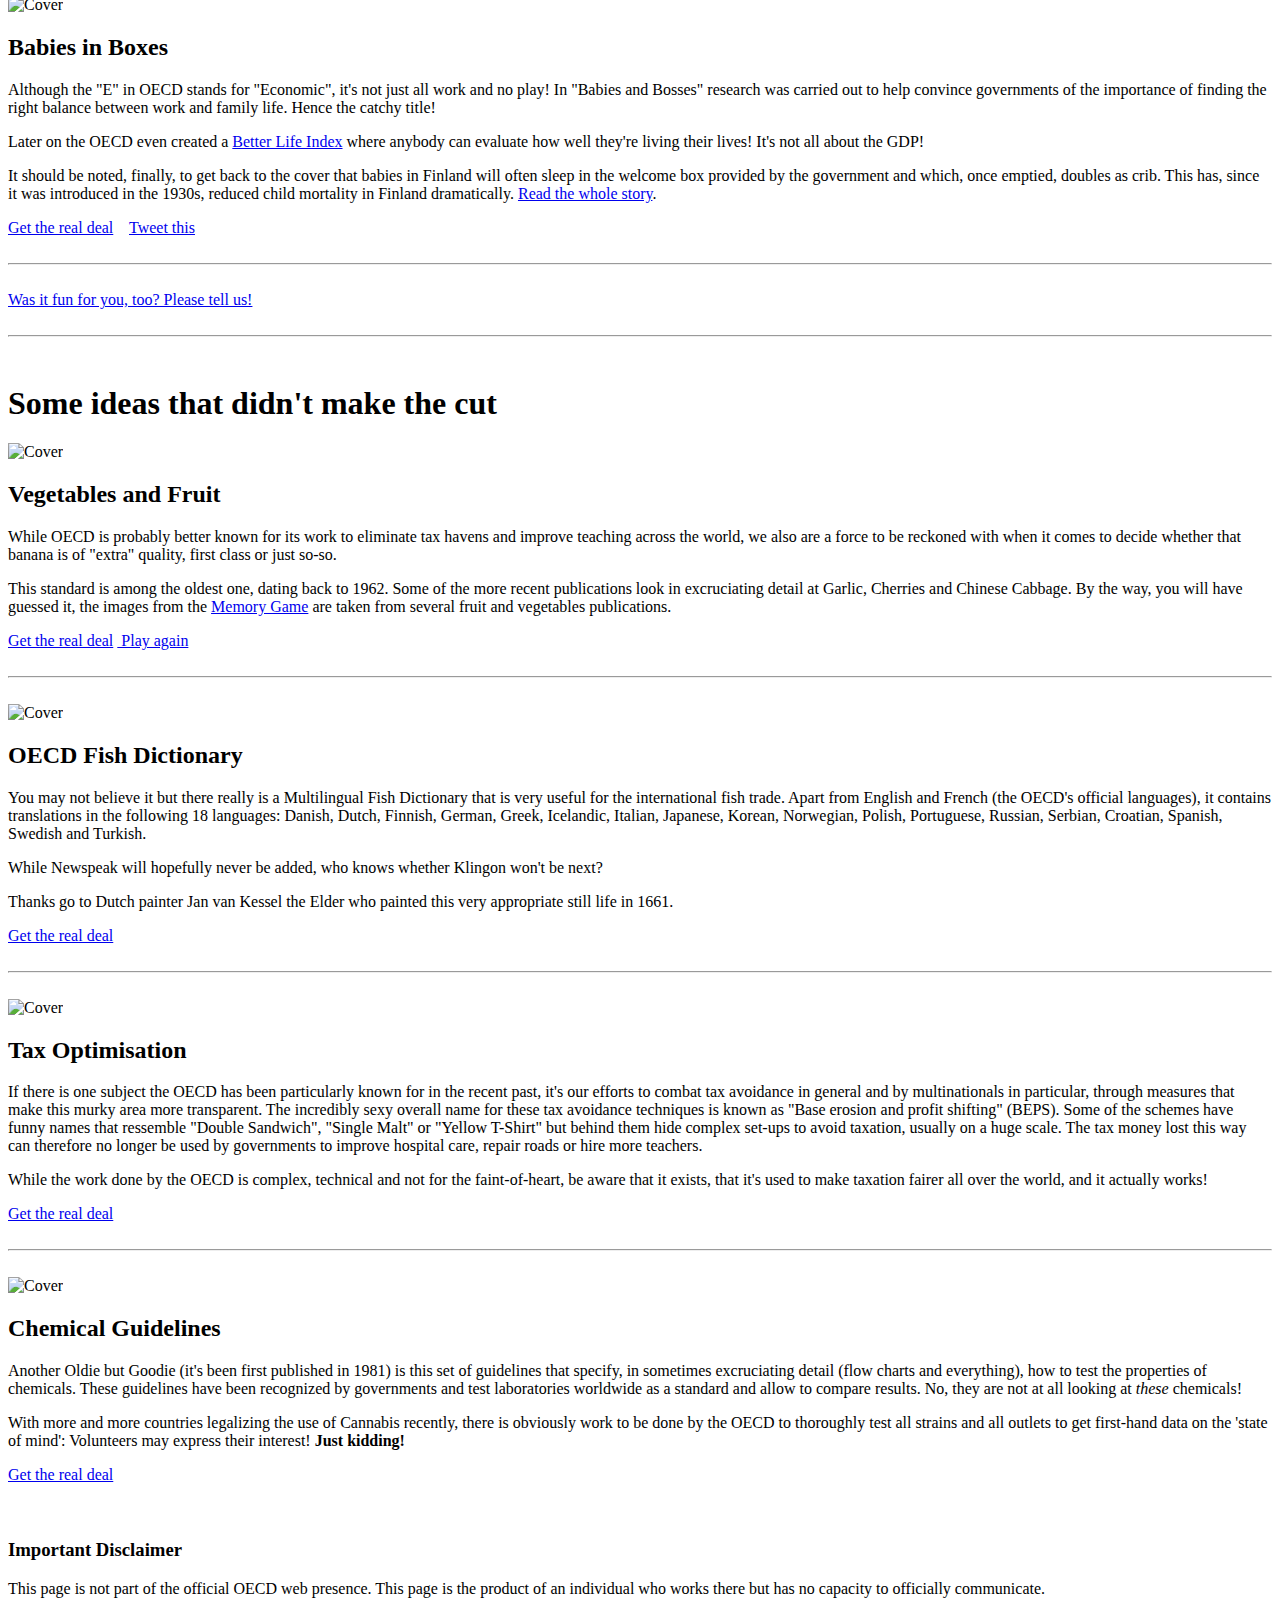
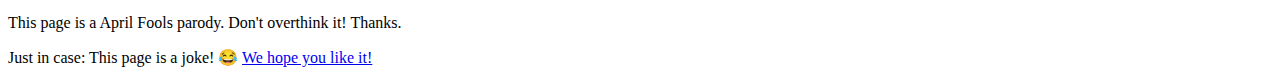
==== commit a47e250f: "Move survey and add disclaimer" ====
--- a/index.html
+++ b/index.html
@@ -190,6 +190,20 @@
                             </div>
 
                             <br/> <hr/><br/>
+
+                            <div class="container">
+                                    <div class="row">
+                                        <div class="col-md-12 py-5">
+                                            <a target="_blank" href='https://www.surveymonkey.com/r/MF3LZRH' class="btn btn-success btn-block btn-lg" role='button'>Was it fun for you, too? Please tell us!</a>
+                                        </div>
+                                </div>
+                            </div>
+
+                            <br/><hr/><br/>
+
+                            <div class="container py-5">
+                                <h1>Some ideas that didn't make the cut</h1>
+                            </div>
                             
                             <div id="fruit" class="container py-3">
                                 <div class="card no-border">
@@ -213,9 +227,9 @@
                                     </div>
                                 </div>
                             </div>
-                            
+
                             <br/><hr/><br/>
-                        
+
                             <div id="fish" class="container py-3">
                                 <div class="card no-border">
                                     <div class="row">
@@ -241,16 +255,6 @@
                                 </div>
                             </div>
 
-                            <br/><hr/><br/>
-
-                            <div class="container">
-                                    <div class="row">
-                                        <div class="col-md-12 py-5">
-                                            <a target="_blank" href='https://www.surveymonkey.com/r/MF3LZRH' class="btn btn-success btn-block btn-lg" role='button'>Was it fun for you, too? Please tell us!</a>
-                                        </div>
-                                </div>
-                            </div>
-
                             <br/> <hr/><br/>
 
                             <div id="tax" class="container py-3">
@@ -316,6 +320,19 @@
                         <br/>
                         <br/>
                     </div>
+                </div>
+            </section>
+            <section>
+                <div class="container">
+                    <h3>Important Disclaimer</h3>
+
+                    <p>
+                        This page is not part of the official OECD web presence. 
+                        This page is the product of an individual who works there but has no capacity
+                        to officially communicate.
+                    </p>
+
+                    <p>This page is a April Fools parody. Don't overthink it! Thanks.</p>
                 </div>
             </section> 
             <footer class="footer mt-auto py-3 bg-dark text-muted">
